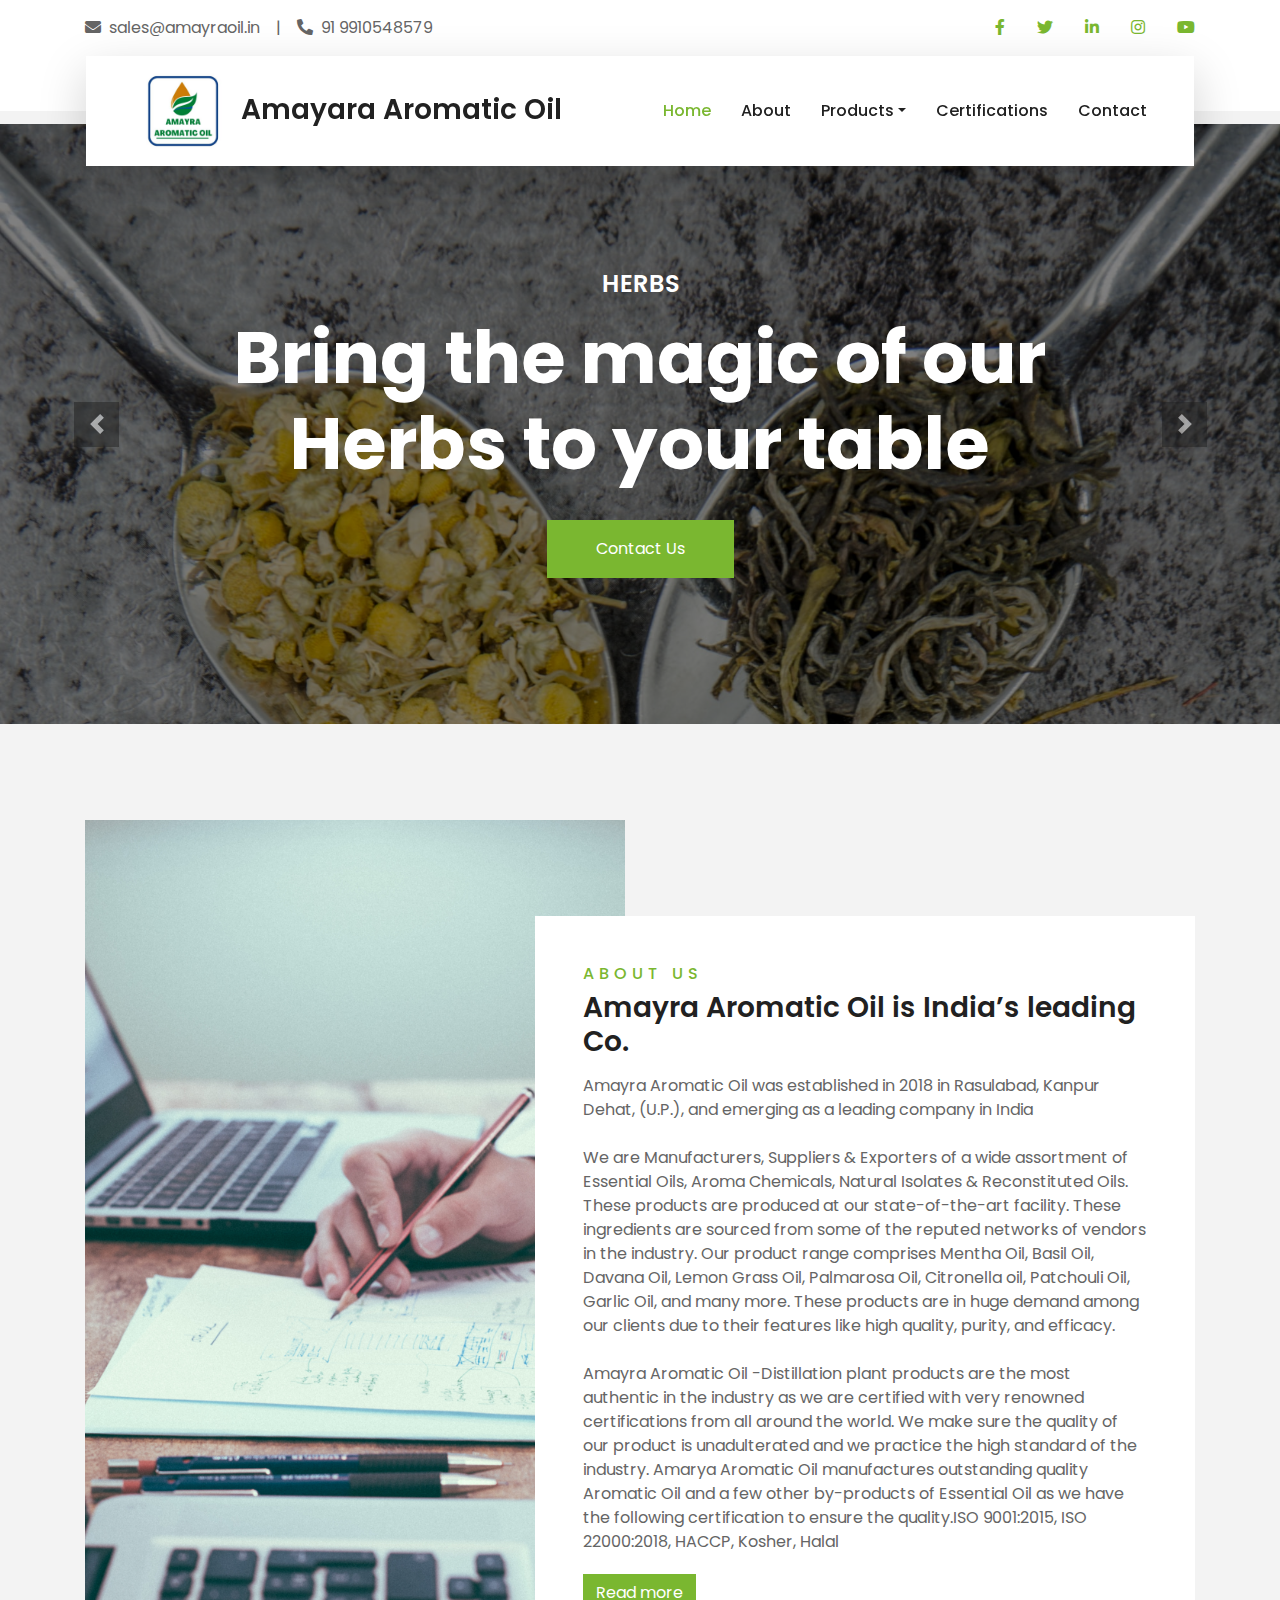
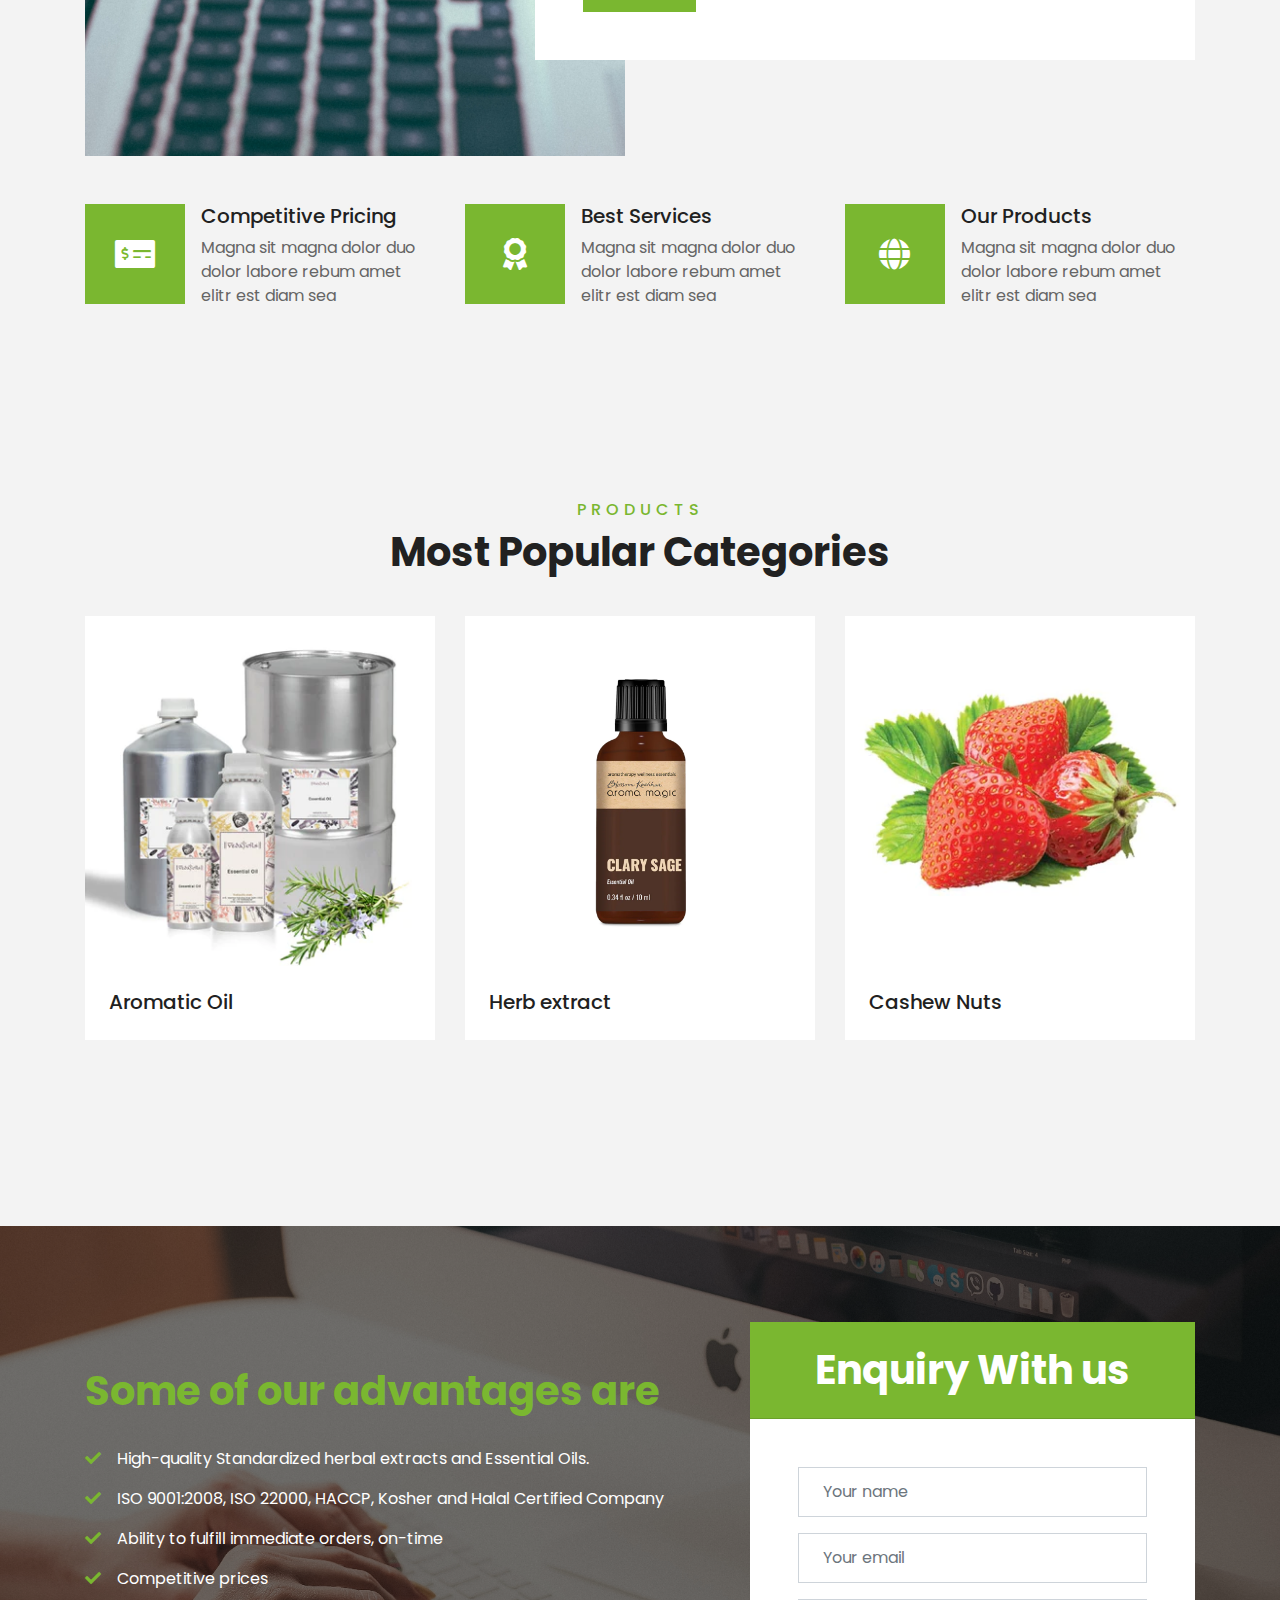
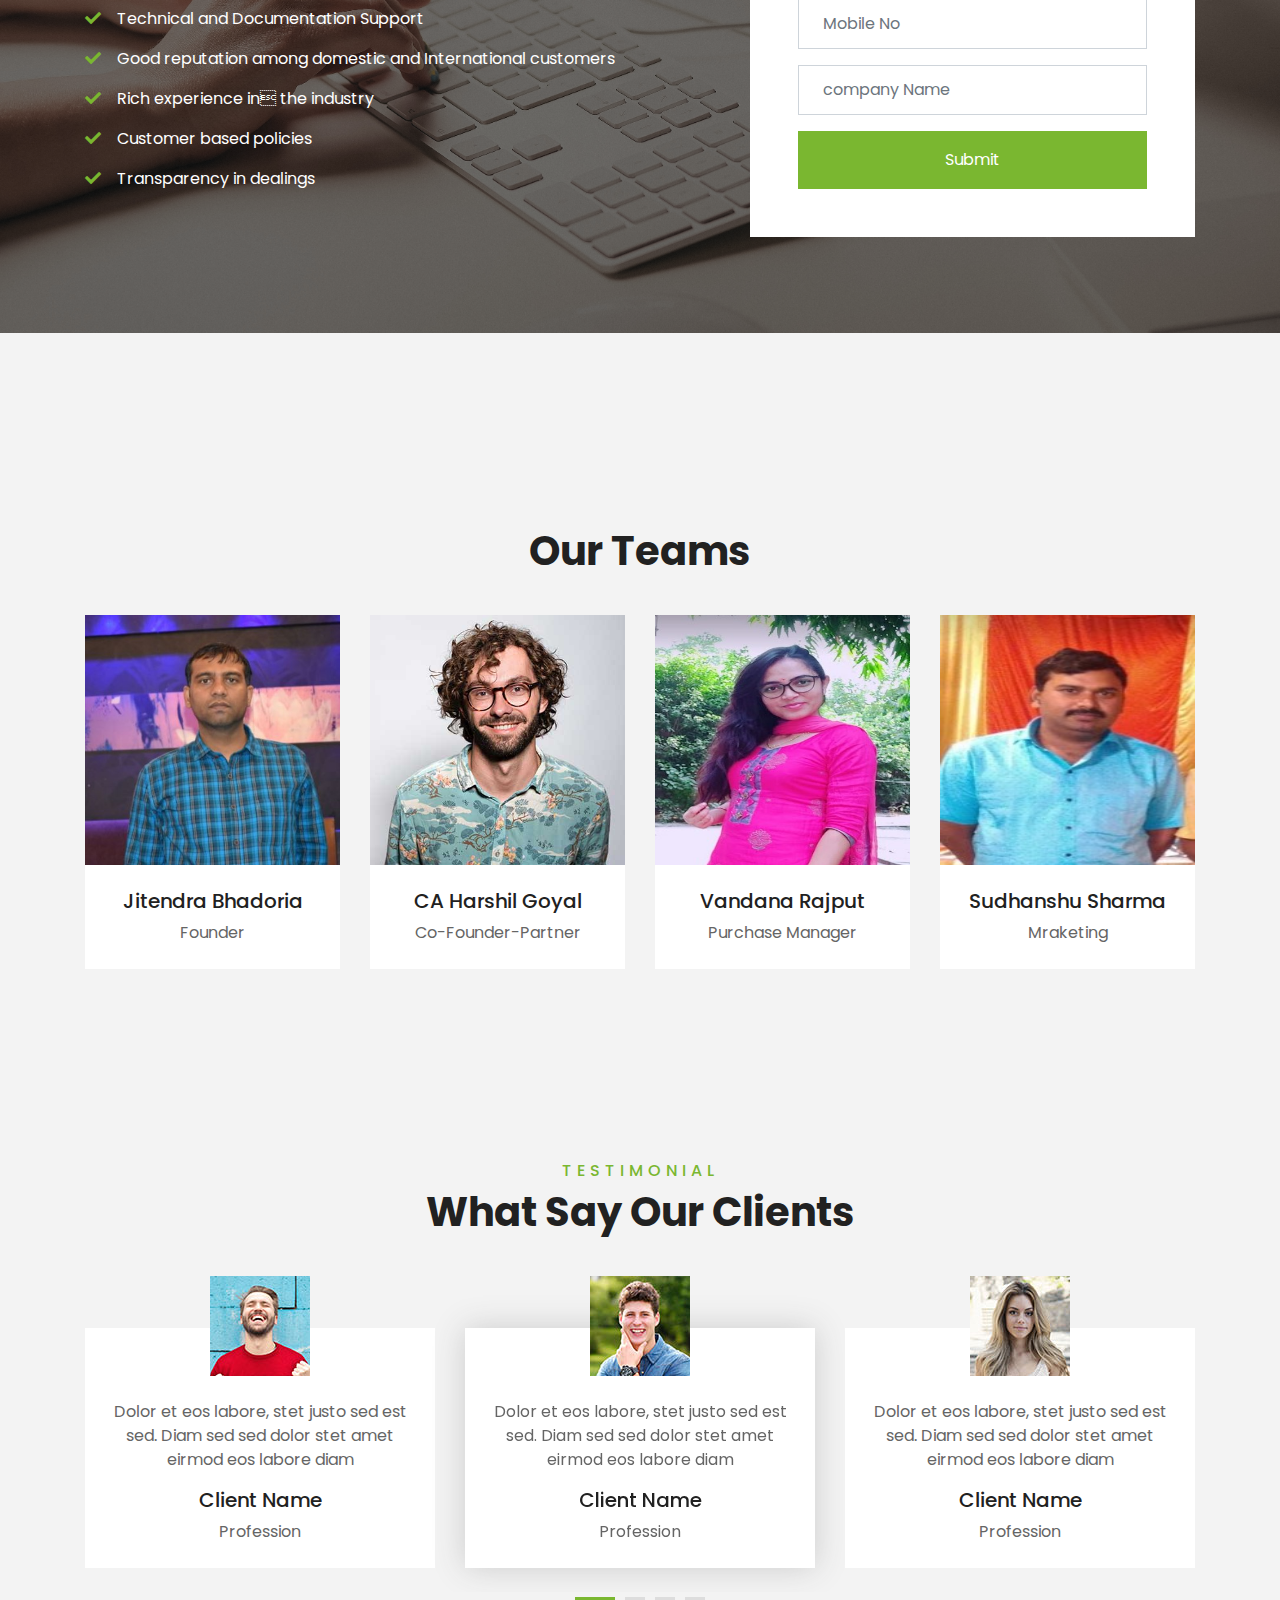
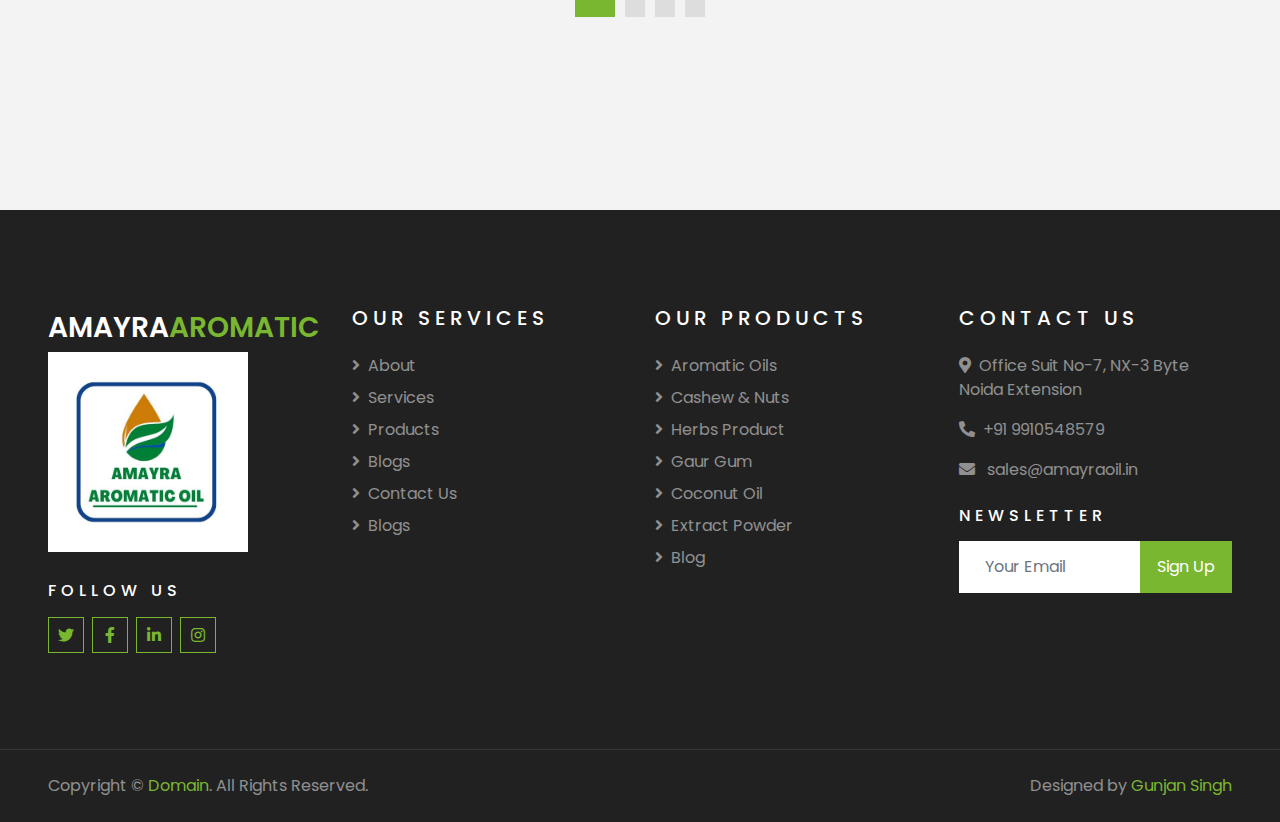
==== index.html @ da30ff49 "changes done" ====
<!DOCTYPE html>
<html lang="en">

<head>
    <meta charset="utf-8">
    <title>Welcome To Amayra Aromatics</title>
    <meta content="width=device-width, initial-scale=1.0" name="viewport">
    <meta content="Free HTML Templates" name="keywords">
    <meta content="Free HTML Templates" name="description">

    <!-- Favicon -->
    <link href="img/favicon.ico" rel="icon">

    <!-- Google Web Fonts -->
    <link rel="preconnect" href="https://fonts.gstatic.com">
    <link href="https://fonts.googleapis.com/css2?family=Poppins:wght@400;500;600;700&display=swap" rel="stylesheet"> 

    <!-- Font Awesome -->
    <link href="https://cdnjs.cloudflare.com/ajax/libs/font-awesome/5.10.0/css/all.min.css" rel="stylesheet">

    <!-- Libraries Stylesheet -->
    <link href="lib/owlcarousel/assets/owl.carousel.min.css" rel="stylesheet">
    <link href="lib/tempusdominus/css/tempusdominus-bootstrap-4.min.css" rel="stylesheet" />

    <!-- Customized Bootstrap Stylesheet -->
    <link href="css/style.css" rel="stylesheet">
</head>

<body>
    <!-- Topbar Start -->
    <div class="container-fluid bg-light pt-3 d-none d-lg-block">
        <div class="container">
            <div class="row">
                <div class="col-lg-6 text-center text-lg-left mb-2 mb-lg-0">
                    <div class="d-inline-flex align-items-center">
                        <p><i class="fa fa-envelope mr-2"></i>sales@amayraoil.in</p>
                        <p class="text-body px-3">|</p>
                        <p><i class="fa fa-phone-alt mr-2"></i>91 9910548579</p>
                    </div>
                </div>
                <div class="col-lg-6 text-center text-lg-right">
                    <div class="d-inline-flex align-items-center">
                        <a class="text-primary px-3" href="">
                            <i class="fab fa-facebook-f"></i>
                        </a>
                        <a class="text-primary px-3" href="">
                            <i class="fab fa-twitter"></i>
                        </a>
                        <a class="text-primary px-3" href="">
                            <i class="fab fa-linkedin-in"></i>
                        </a>
                        <a class="text-primary px-3" href="">
                            <i class="fab fa-instagram"></i>
                        </a>
                        <a class="text-primary pl-3" href="">
                            <i class="fab fa-youtube"></i>
                        </a>
                    </div>
                </div>
            </div>
        </div>
    </div>
    <!-- Topbar End -->


    <!-- Navbar Start -->
    <div class="container-fluid position-relative nav-bar p-0">
        <div class="container-lg position-relative p-0 px-lg-3" style="z-index: 9;">
            <nav class="navbar navbar-expand-lg bg-light navbar-light shadow-lg py-3 py-lg-0 pl-3 pl-lg-5">
                
                <a href="" class="navbar-brand">
                    <h3 class="m-0 text-primary"><span class="text-dark"><img src="img/logo.jpeg" alt="" width="100px" height="100px"> Amayara Aromatic Oil</h3>
                </a>
                <button type="button" class="navbar-toggler" data-toggle="collapse" data-target="#navbarCollapse">
                    <span class="navbar-toggler-icon"></span>
                </button>
                <div class="collapse navbar-collapse justify-content-between px-3" id="navbarCollapse">
                    <div class="navbar-nav ml-auto py-0">
                        <a href="index.html" class="nav-item nav-link active">Home</a>
                        <a href="about.html" class="nav-item nav-link">About</a>
                        
                             <div class="nav-item dropdown">
                            <a href="#" class="nav-link dropdown-toggle" data-toggle="dropdown">Products</a>
                            <div class="dropdown-menu border-0 rounded-0 m-0">
                                <a href="aromatic.html" class="dropdown-item">Aromatic Oils</a>
                                <a href="cashew.html" class="dropdown-item">Cashew </a>
                                <a href="#" class="dropdown-item">Extract Powder</a>
                               
                               
                            </div>
                        </div>
                        <a href="certification.html" class="nav-item nav-link">Certifications</a>
                        <a href="contact.html" class="nav-item nav-link">Contact</a>
                    </div>
                </div>
            </nav>
        </div>
    </div>
    <!-- Navbar End -->


    <!-- Carousel Start -->
    <div class="container-fluid p-0">
        <div id="header-carousel" class="carousel slide" data-ride="carousel">
            <div class="carousel-inner">
                <div class="carousel-item active">
                    <img class="w-100" src="img/img0.jpg" alt="Image">
                    <div class="carousel-caption d-flex flex-column align-items-center justify-content-center">
                        <div class="p-3" style="max-width: 900px;">
                            <h4 class="text-white text-uppercase mb-md-3">Herbs</h4>
                            <h1 class="display-3 text-white mb-md-4">Bring the magic of our Herbs to your table</h1>
                            <a href="" class="btn btn-primary py-md-3 px-md-5 mt-2">Contact Us</a>
                        </div>
                    </div>
                </div>
                <div class="carousel-item">
                    <img class="w-100" src="img/img1.jpg" alt="Image">
                    <div class="carousel-caption d-flex flex-column align-items-center justify-content-center">
                        <div class="p-3" style="max-width: 900px;">
                            <h4 class="text-white text-uppercase mb-md-3">Aromatic Oil</h4>
                            <h1 class="display-3 text-white mb-md-4">We are Provide Pure, Best Aromatic Olis</h1>
                            <a href="" class="btn btn-primary py-md-3 px-md-5 mt-2">Contact Us</a>
                        </div>
                    </div>
                </div>
                <div class="carousel-item">
                    <img class="w-100" src="img/img3.jpg" alt="Image">
                    <div class="carousel-caption d-flex flex-column align-items-center justify-content-center">
                        <div class="p-3" style="max-width: 900px;">
                            <h4 class="text-white text-uppercase mb-md-3">Cashew and Nuts</h4>
                            <h1 class="display-3 text-white mb-md-4">Roasted Salted Cashews</h1>
                            <a href="" class="btn btn-primary py-md-3 px-md-5 mt-2">Contact Us</a>
                        </div>
                    </div>
                </div>

                <div class="carousel-item">
                    <img class="w-100" src="img/img4.jpg" alt="Image">
                    <div class="carousel-caption d-flex flex-column align-items-center justify-content-center">
                        <div class="p-3" style="max-width: 900px;">
                            <h4 class="text-white text-uppercase mb-md-3">Cashew and Nuts</h4>
                            <h1 class="display-3 text-white mb-md-4">Discover Amazing Places With Us</h1>
                            <a href="" class="btn btn-primary py-md-3 px-md-5 mt-2">Book Now</a>
                        </div>
                    </div>
                </div>
            </div>
            <a class="carousel-control-prev" href="#header-carousel" data-slide="prev">
                <div class="btn btn-dark" style="width: 45px; height: 45px;">
                    <span class="carousel-control-prev-icon mb-n2"></span>
                </div>
            </a>
            <a class="carousel-control-next" href="#header-carousel" data-slide="next">
                <div class="btn btn-dark" style="width: 45px; height: 45px;">
                    <span class="carousel-control-next-icon mb-n2"></span>
                </div>
            </a>
        </div>
    </div>
    <!-- Carousel End -->


    
    <!-- About Start -->
    <div class="container-fluid py-5">
        <div class="container pt-5">
            <div class="row">
                <div class="col-lg-6" style="min-height: 500px;">
                    <div class="position-relative h-100">
                        <img class="position-absolute w-100 h-100" src="img/about.jpg" style="object-fit: cover;">
                    </div>
                </div>
                <div class="col-lg-6 pt-5 pb-lg-5">
                    <div class="about-text bg-white p-4 p-lg-5 my-lg-5">
                        <h6 class="text-primary text-uppercase" style="letter-spacing: 5px;">About Us</h6>
                        <h3 class="mb-3">Amayra Aromatic Oil is India’s leading Co.</h3>
                        <p>Amayra Aromatic Oil was established in 2018 in Rasulabad, Kanpur Dehat, (U.P.), and emerging as a leading company in India<br><br>
                            We are Manufacturers, Suppliers & Exporters of a wide assortment of Essential Oils, Aroma Chemicals, Natural Isolates & Reconstituted Oils. These products are produced at our state-of-the-art facility. These ingredients are sourced from some of the reputed networks of vendors in the industry. Our product range comprises Mentha Oil, Basil Oil, Davana Oil,  Lemon Grass Oil, Palmarosa Oil, Citronella oil, Patchouli Oil, Garlic Oil, and many more. These products are in huge demand among our clients due to their features like high quality, purity, and efficacy. <br><br>
                            Amayra Aromatic Oil -Distillation plant products are the most authentic in the industry as we are certified with very renowned certifications from all around the world. We make sure the quality of our product is unadulterated and we practice the high standard of the industry. Amarya Aromatic Oil manufactures outstanding quality Aromatic Oil and a few other by-products of Essential Oil as we have the following certification to ensure the quality.ISO 9001:2015, ISO 22000:2018, HACCP, Kosher, Halal            
                             </p>
                        
                        <a href="" class="btn btn-primary mt-1">Read more</a>
                    </div>
                </div>
            </div>
        </div>
    </div>
    <!-- About End -->


    <!-- Feature Start -->
    <div class="container-fluid pb-5">
        <div class="container pb-5">
            <div class="row">
                <div class="col-md-4">
                    <div class="d-flex mb-4 mb-lg-0">
                        <div class="d-flex flex-shrink-0 align-items-center justify-content-center bg-primary mr-3" style="height: 100px; width: 100px;">
                            <i class="fa fa-2x fa-money-check-alt text-white"></i>
                        </div>
                        <div class="d-flex flex-column">
                            <h5 class="">Competitive Pricing</h5>
                            <p class="m-0">Magna sit magna dolor duo dolor labore rebum amet elitr est diam sea</p>
                        </div>
                    </div>
                </div>
                <div class="col-md-4">
                    <div class="d-flex mb-4 mb-lg-0">
                        <div class="d-flex flex-shrink-0 align-items-center justify-content-center bg-primary mr-3" style="height: 100px; width: 100px;">
                            <i class="fa fa-2x fa-award text-white"></i>
                        </div>
                        <div class="d-flex flex-column">
                            <h5 class="">Best Services</h5>
                            <p class="m-0">Magna sit magna dolor duo dolor labore rebum amet elitr est diam sea</p>
                        </div>
                    </div>
                </div>
                <div class="col-md-4">
                    <div class="d-flex mb-4 mb-lg-0">
                        <div class="d-flex flex-shrink-0 align-items-center justify-content-center bg-primary mr-3" style="height: 100px; width: 100px;">
                            <i class="fa fa-2x fa-globe text-white"></i>
                        </div>
                        <div class="d-flex flex-column">
                            <h5 class="">Our Products</h5>
                            <p class="m-0">Magna sit magna dolor duo dolor labore rebum amet elitr est diam sea</p>
                        </div>
                    </div>
                </div>
            </div>
        </div>
    </div>
    <!-- Feature End -->


    <!-- Packages Start -->
   <div class="container-fluid py-5">
        <div class="container pt-5 pb-3">
            <div class="text-center mb-3 pb-3">
                <h6 class="text-primary text-uppercase" style="letter-spacing: 5px;">Products</h6>
                <h1>Most Popular Categories</h1>
            </div>
            <div class="row">
                <div class="col-lg-4 col-md-6 mb-4">
                    <div class="package-item bg-white mb-2">
                        <img class="img-fluid" src="img/ROSEMARRY.webp" alt="">
                        <div class="p-4">
                       
                            <a class="h5 text-decoration-none" href="">Aromatic Oil</a>
                          
                        </div>
                    </div>
                </div>
                <div class="col-lg-4 col-md-6 mb-4">
                    <div class="package-item bg-white mb-2">
                        <img class="img-fluid" src="img/pro1.webp" alt="">
                        <div class="p-4">
                      
                            <a class="h5 text-decoration-none" href="">Herb extract</a>
                          
                        </div>
                    </div>
                </div>
                <div class="col-lg-4 col-md-6 mb-4">
                    <div class="package-item bg-white mb-2">
                        <img class="img-fluid" src="img/strawberry.webp" alt="">
                        <div class="p-4">
                          
                            <a class="h5 text-decoration-none" href="">Cashew Nuts</a>
                            
                        </div>
                    </div>
                </div>
           
            </div>
        </div>
    </div> 
    <!-- Packages End -->


    <!-- Registration Start -->
    <div class="container-fluid bg-registration py-5" style="margin: 90px 0;">
        <div class="container py-5">
            <div class="row align-items-center">
                <div class="col-lg-7 mb-5 mb-lg-0">
                    <div class="mb-4">
                        <h6 class="text-primary text-uppercase" style="letter-spacing: 5px;"></h6>
                        <h1 class="text-white"><span class="text-primary">Some of our advantages are</h1>
                    </div>
                    
                    <ul class="list-inline text-white m-0">
                        <li class="py-2"><i class="fa fa-check text-primary mr-3"></i>High-quality Standardized herbal extracts and  Essential Oils.</li>
                        <li class="py-2"><i class="fa fa-check text-primary mr-3"></i>ISO 9001:2008, ISO 22000, HACCP, Kosher and Halal Certified Company</li>
                        <li class="py-2"><i class="fa fa-check text-primary mr-3"></i>Ability to fulfill immediate orders, on-time</li>
                        <li class="py-2"><i class="fa fa-check text-primary mr-3"></i>Competitive prices</li>
                        <li class="py-2"><i class="fa fa-check text-primary mr-3"></i>Technical and Documentation Support</li>
                        <li class="py-2"><i class="fa fa-check text-primary mr-3"></i>Good reputation among domestic and International customers</li>
                        <li class="py-2"><i class="fa fa-check text-primary mr-3"></i>Rich experience in the industry</li>
                        <li class="py-2"><i class="fa fa-check text-primary mr-3"></i>Customer based policies</li>
                        <li class="py-2"><i class="fa fa-check text-primary mr-3"></i>Transparency in dealings</li>
                    </ul>
                </div>
                <div class="col-lg-5">
                    <div class="card border-0">
                        <div class="card-header bg-primary text-center p-4">
                            <h1 class="text-white m-0">Enquiry With us</h1>
                        </div>
                        <div class="card-body rounded-bottom bg-white p-5">
                            <form>
                                <div class="form-group">
                                    <input type="text" class="form-control p-4" placeholder="Your name" required="required" />
                                </div>
                                <div class="form-group">
                                    <input type="email" class="form-control p-4" placeholder="Your email" required="required" />
                                </div>
                                <div class="form-group">
                                    <input type="tel" class="form-control p-4" placeholder="Mobile No" required="required" />
                                </div>
                                <div class="form-group">
                                    <input type="text" class="form-control p-4" placeholder="company Name" required="required" />
                                </div>
                                
                                <div>
                                    <button class="btn btn-primary btn-block py-3" type="submit">Submit</button>
                                </div>
                            </form>
                        </div>
                    </div>
                </div>
            </div>
        </div>
    </div>
    <!-- Registration End -->


    <!-- Team Start -->
    <div class="container-fluid py-5">
        <div class="container pt-5 pb-3">
            <div class="text-center mb-3 pb-3">
                <h6 class="text-primary text-uppercase" style="letter-spacing: 5px;"></h6>
                <h1>Our Teams</h1>
            </div>
            <div class="row">
                <div class="col-lg-3 col-md-4 col-sm-6 pb-2">
                    <div class="team-item bg-white mb-4">
                        <div class="team-img position-relative overflow-hidden">
                            <img class="img-emp w-100" src="img/jitu.jpg" alt="">
                            <div class="team-social">
                                <a class="btn btn-outline-primary btn-square" href=""><i class="fab fa-twitter"></i></a>
                                <a class="btn btn-outline-primary btn-square" href=""><i class="fab fa-facebook-f"></i></a>
                                <a class="btn btn-outline-primary btn-square" href=""><i class="fab fa-instagram"></i></a>
                                <a class="btn btn-outline-primary btn-square" href=""><i class="fab fa-linkedin-in"></i></a>
                            </div>
                        </div>
                        <div class="text-center py-4">
                            <h5 class="text-truncate">Jitendra Bhadoria</h5>
                            <p class="m-0">Founder</p>
                        </div>
                    </div>
                </div>
                <div class="col-lg-3 col-md-4 col-sm-6 pb-2">
                    <div class="team-item bg-white mb-4">
                        <div class="team-img position-relative overflow-hidden">
                            <img class="img-emp w-100" src="img/team-2.jpg" alt="">
                            <div class="team-social">
                                <a class="btn btn-outline-primary btn-square" href=""><i class="fab fa-twitter"></i></a>
                                <a class="btn btn-outline-primary btn-square" href=""><i class="fab fa-facebook-f"></i></a>
                                <a class="btn btn-outline-primary btn-square" href=""><i class="fab fa-instagram"></i></a>
                                <a class="btn btn-outline-primary btn-square" href=""><i class="fab fa-linkedin-in"></i></a>
                            </div>
                        </div>
                        <div class="text-center py-4">
                            <h5 class="text-truncate">CA Harshil Goyal</h5>
                            <p class="m-0">Co-Founder-Partner</p>
                        </div>
                    </div>
                </div>
                <div class="col-lg-3 col-md-4 col-sm-6 pb-2">
                    <div class="team-item bg-white mb-4">
                        <div class="team-img position-relative overflow-hidden">
                            <img class="img-emp w-100" src="img/vandana.jpg" alt="">
                            <div class="team-social">
                                <a class="btn btn-outline-primary btn-square" href=""><i class="fab fa-twitter"></i></a>
                                <a class="btn btn-outline-primary btn-square" href=""><i class="fab fa-facebook-f"></i></a>
                                <a class="btn btn-outline-primary btn-square" href=""><i class="fab fa-instagram"></i></a>
                                <a class="btn btn-outline-primary btn-square" href=""><i class="fab fa-linkedin-in"></i></a>
                            </div>
                        </div>
                        <div class="text-center py-4">
                            <h5 class="text-truncate">Vandana Rajput</h5>
                            <p class="m-0">Purchase Manager</p>
                        </div>
                    </div>
                </div>
                <div class="col-lg-3 col-md-4 col-sm-6 pb-2">
                    <div class="team-item bg-white mb-4">
                        <div class="team-img position-relative overflow-hidden">
                            <img class="img-emp w-100" src="img/shudhshu.jpg" alt="">
                            <div class="team-social">
                                <a class="btn btn-outline-primary btn-square" href=""><i class="fab fa-twitter"></i></a>
                                <a class="btn btn-outline-primary btn-square" href=""><i class="fab fa-facebook-f"></i></a>
                                <a class="btn btn-outline-primary btn-square" href=""><i class="fab fa-instagram"></i></a>
                                <a class="btn btn-outline-primary btn-square" href=""><i class="fab fa-linkedin-in"></i></a>
                            </div>
                        </div>
                        <div class="text-center py-4">
                            <h5 class="text-truncate">Sudhanshu Sharma</h5>
                            <p class="m-0">Mraketing</p>
                        </div>
                    </div>
                </div>
            </div>
        </div>
    </div>
    <!-- Team End -->


    <!-- Testimonial Start -->
    <div class="container-fluid py-5">
        <div class="container py-5">
            <div class="text-center mb-3 pb-3">
                <h6 class="text-primary text-uppercase" style="letter-spacing: 5px;">Testimonial</h6>
                <h1>What Say Our Clients</h1>
            </div>
            <div class="owl-carousel testimonial-carousel">
                <div class="text-center pb-4">
                    <img class="img-fluid mx-auto" src="img/testimonial-1.jpg" style="width: 100px; height: 100px;" >
                    <div class="testimonial-text bg-white p-4 mt-n5">
                        <p class="mt-5">Dolor et eos labore, stet justo sed est sed. Diam sed sed dolor stet amet eirmod eos labore diam
                        </p>
                        <h5 class="text-truncate">Client Name</h5>
                        <span>Profession</span>
                    </div>
                </div>
                <div class="text-center">
                    <img class="img-fluid mx-auto" src="img/testimonial-2.jpg" style="width: 100px; height: 100px;" >
                    <div class="testimonial-text bg-white p-4 mt-n5">
                        <p class="mt-5">Dolor et eos labore, stet justo sed est sed. Diam sed sed dolor stet amet eirmod eos labore diam
                        </p>
                        <h5 class="text-truncate">Client Name</h5>
                        <span>Profession</span>
                    </div>
                </div>
                <div class="text-center">
                    <img class="img-fluid mx-auto" src="img/testimonial-3.jpg" style="width: 100px; height: 100px;" >
                    <div class="testimonial-text bg-white p-4 mt-n5">
                        <p class="mt-5">Dolor et eos labore, stet justo sed est sed. Diam sed sed dolor stet amet eirmod eos labore diam
                        </p>
                        <h5 class="text-truncate">Client Name</h5>
                        <span>Profession</span>
                    </div>
                </div>
                <div class="text-center">
                    <img class="img-fluid mx-auto" src="img/testimonial-4.jpg" style="width: 100px; height: 100px;" >
                    <div class="testimonial-text bg-white p-4 mt-n5">
                        <p class="mt-5">Dolor et eos labore, stet justo sed est sed. Diam sed sed dolor stet amet eirmod eos labore diam
                        </p>
                        <h5 class="text-truncate">Client Name</h5>
                        <span>Profession</span>
                    </div>
                </div>
            </div>
        </div>
    </div>
    <!-- Testimonial End -->


    <!-- Blog Start -->
    <!-- <div class="container-fluid py-5">
        <div class="container pt-5 pb-3">
            <div class="text-center mb-3 pb-3">
                <h6 class="text-primary text-uppercase" style="letter-spacing: 5px;">Our Blog</h6>
                <h1>Latest From Our Blog</h1>
            </div>
            <div class="row pb-3">
                <div class="col-lg-4 col-md-6 mb-4 pb-2">
                    <div class="blog-item">
                        <div class="position-relative">
                            <img class="img-fluid w-100" src="img/blog-1.jpg" alt="">
                            <div class="blog-date">
                                <h6 class="font-weight-bold mb-n1">01</h6>
                                <small class="text-white text-uppercase">Jan</small>
                            </div>
                        </div>
                        <div class="bg-white p-4">
                            <div class="d-flex mb-2">
                                <a class="text-primary text-uppercase text-decoration-none" href="">Admin</a>
                                <span class="text-primary px-2">|</span>
                                <a class="text-primary text-uppercase text-decoration-none" href="">Tours & Travel</a>
                            </div>
                            <a class="h5 m-0 text-decoration-none" href="">Dolor justo sea kasd lorem clita justo diam amet</a>
                        </div>
                    </div>
                </div>
                <div class="col-lg-4 col-md-6 mb-4 pb-2">
                    <div class="blog-item">
                        <div class="position-relative">
                            <img class="img-fluid w-100" src="img/blog-2.jpg" alt="">
                            <div class="blog-date">
                                <h6 class="font-weight-bold mb-n1">01</h6>
                                <small class="text-white text-uppercase">Jan</small>
                            </div>
                        </div>
                        <div class="bg-white p-4">
                            <div class="d-flex mb-2">
                                <a class="text-primary text-uppercase text-decoration-none" href="">Admin</a>
                                <span class="text-primary px-2">|</span>
                                <a class="text-primary text-uppercase text-decoration-none" href="">Tours & Travel</a>
                            </div>
                            <a class="h5 m-0 text-decoration-none" href="">Dolor justo sea kasd lorem clita justo diam amet</a>
                        </div>
                    </div>
                </div>
                <div class="col-lg-4 col-md-6 mb-4 pb-2">
                    <div class="blog-item">
                        <div class="position-relative">
                            <img class="img-fluid w-100" src="img/blog-3.jpg" alt="">
                            <div class="blog-date">
                                <h6 class="font-weight-bold mb-n1">01</h6>
                                <small class="text-white text-uppercase">Jan</small>
                            </div>
                        </div>
                        <div class="bg-white p-4">
                            <div class="d-flex mb-2">
                                <a class="text-primary text-uppercase text-decoration-none" href="">Admin</a>
                                <span class="text-primary px-2">|</span>
                                <a class="text-primary text-uppercase text-decoration-none" href="">Tours & Travel</a>
                            </div>
                            <a class="h5 m-0 text-decoration-none" href="">Dolor justo sea kasd lorem clita justo diam amet</a>
                        </div>
                    </div>
                </div>
            </div>
        </div>
    </div> -->
    <!-- Blog End -->


    <!-- Footer Start -->
    <div class="container-fluid bg-dark text-white-50 py-5 px-sm-3 px-lg-5" style="margin-top: 90px;">
        <div class="row pt-5">
            <div class="col-lg-3 col-md-6 mb-5">
                <a href="" class="navbar-brand">
                    <h3 class="text-primary"><span class="text-white">AMAYRA</span>AROMATIC</h3>
                    <span class="text-dark"><img src="img/logo.jpeg" alt="" width="200px" height="200px">
                </a>
                
                <h6 class="text-white text-uppercase mt-4 mb-3" style="letter-spacing: 5px;">Follow Us</h6>
                <div class="d-flex justify-content-start">
                    <a class="btn btn-outline-primary btn-square mr-2" href="#"><i class="fab fa-twitter"></i></a>
                    <a class="btn btn-outline-primary btn-square mr-2" href="#"><i class="fab fa-facebook-f"></i></a>
                    <a class="btn btn-outline-primary btn-square mr-2" href="#"><i class="fab fa-linkedin-in"></i></a>
                    <a class="btn btn-outline-primary btn-square" href="#"><i class="fab fa-instagram"></i></a>
                </div>
            </div>
            <div class="col-lg-3 col-md-6 mb-5">
                <h5 class="text-white text-uppercase mb-4" style="letter-spacing: 5px;">Our Services</h5>
                <div class="d-flex flex-column justify-content-start">
                    <a class="text-white-50 mb-2" href="#"><i class="fa fa-angle-right mr-2"></i>About</a>
                    <a class="text-white-50 mb-2" href="#"><i class="fa fa-angle-right mr-2"></i>Services</a>
                    <a class="text-white-50 mb-2" href="#"><i class="fa fa-angle-right mr-2"></i>Products</a>
                    <a class="text-white-50 mb-2" href="#"><i class="fa fa-angle-right mr-2"></i>Blogs</a>
                    <a class="text-white-50 mb-2" href="#"><i class="fa fa-angle-right mr-2"></i>Contact Us</a>
                    <a class="text-white-50" href="#"><i class="fa fa-angle-right mr-2"></i>Blogs</a>
                </div>
            </div>
            <div class="col-lg-3 col-md-6 mb-5">
                <h5 class="text-white text-uppercase mb-4" style="letter-spacing: 5px;">Our Products</h5>
                <div class="d-flex flex-column justify-content-start">
                    <a class="text-white-50 mb-2" href="#"><i class="fa fa-angle-right mr-2"></i>Aromatic Oils</a>
                    <a class="text-white-50 mb-2" href="#"><i class="fa fa-angle-right mr-2"></i>Cashew & Nuts</a>
                    <a class="text-white-50 mb-2" href="#"><i class="fa fa-angle-right mr-2"></i>Herbs Product</a>
                    <a class="text-white-50 mb-2" href="#"><i class="fa fa-angle-right mr-2"></i>Gaur Gum</a>
                    <a class="text-white-50 mb-2" href="#"><i class="fa fa-angle-right mr-2"></i>Coconut Oil</a>
                    <a class="text-white-50 mb-2" href="#"><i class="fa fa-angle-right mr-2"></i>Extract Powder</a>
                    <a class="text-white-50" href="#"><i class="fa fa-angle-right mr-2"></i>Blog</a>
                </div>
            </div>
            <div class="col-lg-3 col-md-6 mb-5">
                <h5 class="text-white text-uppercase mb-4" style="letter-spacing: 5px;">Contact Us</h5>
                <p><i class="fa fa-map-marker-alt mr-2"></i>Office Suit No-7, NX-3 Byte Noida Extension</p>
                <p><i class="fa fa-phone-alt mr-2"></i>+91 9910548579</p>
                <p><i class="fa fa-envelope mr-2"></i> sales@amayraoil.in</p>
                <h6 class="text-white text-uppercase mt-4 mb-3" style="letter-spacing: 5px;">Newsletter</h6>
                <div class="w-100">
                    <div class="input-group">
                        <input type="text" class="form-control border-light" style="padding: 25px;" placeholder="Your Email">
                        <div class="input-group-append">
                            <button class="btn btn-primary px-3">Sign Up</button>
                        </div>
                    </div>
                </div>
            </div>
        </div>
    </div>
    <div class="container-fluid bg-dark text-white border-top py-4 px-sm-3 px-md-5" style="border-color: rgba(256, 256, 256, .1) !important;">
        <div class="row">
            <div class="col-lg-6 text-center text-md-left mb-3 mb-md-0">
                <p class="m-0 text-white-50">Copyright &copy; <a href="#">Domain</a>. All Rights Reserved.</a>
                </p>
            </div>
            <div class="col-lg-6 text-center text-md-right">
                <p class="m-0 text-white-50">Designed by <a href="#">Gunjan Singh</a>
                </p>
            </div>
        </div>
    </div>
    <!-- Footer End -->


    <!-- Back to Top -->
    <a href="#" class="btn btn-lg btn-primary btn-lg-square back-to-top"><i class="fa fa-angle-double-up"></i></a>


    <!-- JavaScript Libraries -->
    <script src="https://code.jquery.com/jquery-3.4.1.min.js"></script>
    <script src="https://stackpath.bootstrapcdn.com/bootstrap/4.4.1/js/bootstrap.bundle.min.js"></script>
    <script src="lib/easing/easing.min.js"></script>
    <script src="lib/owlcarousel/owl.carousel.min.js"></script>
    <script src="lib/tempusdominus/js/moment.min.js"></script>
    <script src="lib/tempusdominus/js/moment-timezone.min.js"></script>
    <script src="lib/tempusdominus/js/tempusdominus-bootstrap-4.min.js"></script>

    <!-- Contact Javascript File -->
    <script src="mail/jqBootstrapValidation.min.js"></script>
    <script src="mail/contact.js"></script>

    <!-- Template Javascript -->
    <script src="js/main.js"></script>
</body>

</html>
---- css/style.css ----
/******* Bootstrap Theming ********/
/*!
 * Bootstrap v4.5.3 (https://getbootstrap.com/)
 * Copyright 2011-2020 The Bootstrap Authors
 * Copyright 2011-2020 Twitter, Inc.
 * Licensed under MIT (https://github.com/twbs/bootstrap/blob/main/LICENSE)
 */
:root {
  --blue: #007bff;
  --indigo: #6610f2;
  --purple: #6f42c1;
  --pink: #e83e8c;
  --red: #dc3545;
  --orange: #fd7e14;
  --yellow: #ffc107;
  --green: #28a745;
  --teal: #20c997;
  --cyan: #17a2b8;
  --white: #fff;
  --gray: #6c757d;
  --gray-dark: #343a40;
  --primary: #7AB730;
  --secondary: #f4faec;
  --success: #28a745;
  --info: #17a2b8;
  --warning: #ffc107;
  --danger: #dc3545;
  --light: #FFFFFF;
  --dark: #212121;
  --breakpoint-xs: 0;
  --breakpoint-sm: 576px;
  --breakpoint-md: 768px;
  --breakpoint-lg: 992px;
  --breakpoint-xl: 1200px;
  --font-family-sans-serif: "Poppins", sans-serif;
  --font-family-monospace: SFMono-Regular, Menlo, Monaco, Consolas, "Liberation Mono", "Courier New", monospace;
}

*,
*::before,
*::after {
  box-sizing: border-box;
}

html {
  font-family: sans-serif;
  line-height: 1.15;
  -webkit-text-size-adjust: 100%;
  -webkit-tap-highlight-color: rgba(0, 0, 0, 0);
}

article, aside, figcaption, figure, footer, header, hgroup, main, nav, section {
  display: block;
}

body {
  margin: 0;
  font-family: "Poppins", sans-serif;
  font-size: 1rem;
  font-weight: 400;
  line-height: 1.5;
  color: #656565;
  text-align: left;
  background-color: #F3F3F3;
}

[tabindex="-1"]:focus:not(:focus-visible) {
  outline: 0 !important;
}

hr {
  box-sizing: content-box;
  height: 0;
  overflow: visible;
}

h1, h2, h3, h4, h5, h6 {
  margin-top: 0;
  margin-bottom: 0.5rem;
}

p {
  margin-top: 0;
  margin-bottom: 1rem;
}

abbr[title],
abbr[data-original-title] {
  text-decoration: underline;
  text-decoration: underline dotted;
  cursor: help;
  border-bottom: 0;
  text-decoration-skip-ink: none;
}

address {
  margin-bottom: 1rem;
  font-style: normal;
  line-height: inherit;
}

ol,
ul,
dl {
  margin-top: 0;
  margin-bottom: 1rem;
}

ol ol,
ul ul,
ol ul,
ul ol {
  margin-bottom: 0;
}

dt {
  font-weight: 700;
}

dd {
  margin-bottom: .5rem;
  margin-left: 0;
}

blockquote {
  margin: 0 0 1rem;
}

b,
strong {
  font-weight: bolder;
}

small {
  font-size: 80%;
}

sub,
sup {
  position: relative;
  font-size: 75%;
  line-height: 0;
  vertical-align: baseline;
}

sub {
  bottom: -.25em;
}

sup {
  top: -.5em;
}

a {
  color: #7AB730;
  text-decoration: none;
  background-color: transparent;
}

a:hover {
  color: #527a20;
  text-decoration: underline;
}

a:not([href]):not([class]) {
  color: inherit;
  text-decoration: none;
}

a:not([href]):not([class]):hover {
  color: inherit;
  text-decoration: none;
}

pre,
code,
kbd,
samp {
  font-family: SFMono-Regular, Menlo, Monaco, Consolas, "Liberation Mono", "Courier New", monospace;
  font-size: 1em;
}

pre {
  margin-top: 0;
  margin-bottom: 1rem;
  overflow: auto;
  -ms-overflow-style: scrollbar;
}

figure {
  margin: 0 0 1rem;
}

img {
  vertical-align: middle;
  border-style: none;
}

svg {
  overflow: hidden;
  vertical-align: middle;
}

table {
  border-collapse: collapse;
}

caption {
  padding-top: 0.75rem;
  padding-bottom: 0.75rem;
  color: #6c757d;
  text-align: left;
  caption-side: bottom;
}

th {
  text-align: inherit;
  text-align: -webkit-match-parent;
}

label {
  display: inline-block;
  margin-bottom: 0.5rem;
}

button {
  border-radius: 0;
}

button:focus {
  outline: 1px dotted;
  outline: 5px auto -webkit-focus-ring-color;
}

input,
button,
select,
optgroup,
textarea {
  margin: 0;
  font-family: inherit;
  font-size: inherit;
  line-height: inherit;
}

button,
input {
  overflow: visible;
}

button,
select {
  text-transform: none;
}

[role="button"] {
  cursor: pointer;
}

select {
  word-wrap: normal;
}

button,
[type="button"],
[type="reset"],
[type="submit"] {
  -webkit-appearance: button;
}

button:not(:disabled),
[type="button"]:not(:disabled),
[type="reset"]:not(:disabled),
[type="submit"]:not(:disabled) {
  cursor: pointer;
}

button::-moz-focus-inner,
[type="button"]::-moz-focus-inner,
[type="reset"]::-moz-focus-inner,
[type="submit"]::-moz-focus-inner {
  padding: 0;
  border-style: none;
}

input[type="radio"],
input[type="checkbox"] {
  box-sizing: border-box;
  padding: 0;
}

textarea {
  overflow: auto;
  resize: vertical;
}

fieldset {
  min-width: 0;
  padding: 0;
  margin: 0;
  border: 0;
}

legend {
  display: block;
  width: 100%;
  max-width: 100%;
  padding: 0;
  margin-bottom: .5rem;
  font-size: 1.5rem;
  line-height: inherit;
  color: inherit;
  white-space: normal;
}

@media (max-width: 1200px) {
  legend {
    font-size: calc(1.275rem + 0.3vw) ;
  }
}

progress {
  vertical-align: baseline;
}

[type="number"]::-webkit-inner-spin-button,
[type="number"]::-webkit-outer-spin-button {
  height: auto;
}

[type="search"] {
  outline-offset: -2px;
  -webkit-appearance: none;
}

[type="search"]::-webkit-search-decoration {
  -webkit-appearance: none;
}

::-webkit-file-upload-button {
  font: inherit;
  -webkit-appearance: button;
}

output {
  display: inline-block;
}

summary {
  display: list-item;
  cursor: pointer;
}

template {
  display: none;
}

[hidden] {
  display: none !important;
}

h1, h2, h3, h4, h5, h6,
.h1, .h2, .h3, .h4, .h5, .h6 {
  margin-bottom: 0.5rem;
  font-weight: 500;
  line-height: 1.2;
  color: #212121;
}

h1, .h1 {
  font-size: 2.5rem;
}

@media (max-width: 1200px) {
  h1, .h1 {
    font-size: calc(1.375rem + 1.5vw) ;
  }
}

h2, .h2 {
  font-size: 2rem;
}

@media (max-width: 1200px) {
  h2, .h2 {
    font-size: calc(1.325rem + 0.9vw) ;
  }
}

h3, .h3 {
  font-size: 1.75rem;
}

@media (max-width: 1200px) {
  h3, .h3 {
    font-size: calc(1.3rem + 0.6vw) ;
  }
}

h4, .h4 {
  font-size: 1.5rem;
}

@media (max-width: 1200px) {
  h4, .h4 {
    font-size: calc(1.275rem + 0.3vw) ;
  }
}

h5, .h5 {
  font-size: 1.25rem;
}

h6, .h6 {
  font-size: 1rem;
}

.lead {
  font-size: 1.25rem;
  font-weight: 300;
}

.display-1 {
  font-size: 6rem;
  font-weight: 300;
  line-height: 1.2;
}

@media (max-width: 1200px) {
  .display-1 {
    font-size: calc(1.725rem + 5.7vw) ;
  }
}

.display-2 {
  font-size: 5.5rem;
  font-weight: 300;
  line-height: 1.2;
}

@media (max-width: 1200px) {
  .display-2 {
    font-size: calc(1.675rem + 5.1vw) ;
  }
}

.display-3 {
  font-size: 4.5rem;
  font-weight: 300;
  line-height: 1.2;
}

@media (max-width: 1200px) {
  .display-3 {
    font-size: calc(1.575rem + 3.9vw) ;
  }
}

.display-4 {
  font-size: 3.5rem;
  font-weight: 300;
  line-height: 1.2;
}

@media (max-width: 1200px) {
  .display-4 {
    font-size: calc(1.475rem + 2.7vw) ;
  }
}

hr {
  margin-top: 1rem;
  margin-bottom: 1rem;
  border: 0;
  border-top: 1px solid rgba(0, 0, 0, 0.1);
}

small,
.small {
  font-size: 80%;
  font-weight: 400;
}

mark,
.mark {
  padding: 0.2em;
  background-color: #fcf8e3;
}

.list-unstyled {
  padding-left: 0;
  list-style: none;
}

.list-inline {
  padding-left: 0;
  list-style: none;
}

.list-inline-item {
  display: inline-block;
}

.list-inline-item:not(:last-child) {
  margin-right: 0.5rem;
}

.initialism {
  font-size: 90%;
  text-transform: uppercase;
}

.blockquote {
  margin-bottom: 1rem;
  font-size: 1.25rem;
}

.blockquote-footer {
  display: block;
  font-size: 80%;
  color: #6c757d;
}

.blockquote-footer::before {
  content: "\2014\00A0";
}

.img-fluid {
  max-width: 100%;
  height: auto;
}

.img-emp{
  max-width: 100%;
  height: 250px;
}

.img-thumbnail {
  padding: 0.25rem;
  background-color: #F3F3F3;
  border: 1px solid #dee2e6;
  max-width: 100%;
  height: auto;
}

.figure {
  display: inline-block;
}

.figure-img {
  margin-bottom: 0.5rem;
  line-height: 1;
}

.figure-caption {
  font-size: 90%;
  color: #6c757d;
}

code {
  font-size: 87.5%;
  color: #e83e8c;
  word-wrap: break-word;
}

a > code {
  color: inherit;
}

kbd {
  padding: 0.2rem 0.4rem;
  font-size: 87.5%;
  color: #fff;
  background-color: #212529;
}

kbd kbd {
  padding: 0;
  font-size: 100%;
  font-weight: 700;
}

pre {
  display: block;
  font-size: 87.5%;
  color: #212529;
}

pre code {
  font-size: inherit;
  color: inherit;
  word-break: normal;
}

.pre-scrollable {
  max-height: 340px;
  overflow-y: scroll;
}

.container,
.container-fluid,
.container-sm,
.container-md,
.container-lg,
.container-xl {
  width: 100%;
  padding-right: 15px;
  padding-left: 15px;
  margin-right: auto;
  margin-left: auto;
}

@media (min-width: 576px) {
  .container, .container-sm {
    max-width: 540px;
  }
}

@media (min-width: 768px) {
  .container, .container-sm, .container-md {
    max-width: 720px;
  }
}

@media (min-width: 992px) {
  .container, .container-sm, .container-md, .container-lg {
    max-width: 960px;
  }
}

@media (min-width: 1200px) {
  .container, .container-sm, .container-md, .container-lg, .container-xl {
    max-width: 1140px;
  }
}

.row {
  display: flex;
  flex-wrap: wrap;
  margin-right: -15px;
  margin-left: -15px;
}

.no-gutters {
  margin-right: 0;
  margin-left: 0;
}

.no-gutters > .col,
.no-gutters > [class*="col-"] {
  padding-right: 0;
  padding-left: 0;
}

.col-1, .col-2, .col-3, .col-4, .col-5, .col-6, .col-7, .col-8, .col-9, .col-10, .col-11, .col-12, .col,
.col-auto, .col-sm-1, .col-sm-2, .col-sm-3, .col-sm-4, .col-sm-5, .col-sm-6, .col-sm-7, .col-sm-8, .col-sm-9, .col-sm-10, .col-sm-11, .col-sm-12, .col-sm,
.col-sm-auto, .col-md-1, .col-md-2, .col-md-3, .col-md-4, .col-md-5, .col-md-6, .col-md-7, .col-md-8, .col-md-9, .col-md-10, .col-md-11, .col-md-12, .col-md,
.col-md-auto, .col-lg-1, .col-lg-2, .col-lg-3, .col-lg-4, .col-lg-5, .col-lg-6, .col-lg-7, .col-lg-8, .col-lg-9, .col-lg-10, .col-lg-11, .col-lg-12, .col-lg,
.col-lg-auto, .col-xl-1, .col-xl-2, .col-xl-3, .col-xl-4, .col-xl-5, .col-xl-6, .col-xl-7, .col-xl-8, .col-xl-9, .col-xl-10, .col-xl-11, .col-xl-12, .col-xl,
.col-xl-auto {
  position: relative;
  width: 100%;
  padding-right: 15px;
  padding-left: 15px;
}

.col {
  flex-basis: 0;
  flex-grow: 1;
  max-width: 100%;
}

.row-cols-1 > * {
  flex: 0 0 100%;
  max-width: 100%;
}

.row-cols-2 > * {
  flex: 0 0 50%;
  max-width: 50%;
}

.row-cols-3 > * {
  flex: 0 0 33.33333%;
  max-width: 33.33333%;
}

.row-cols-4 > * {
  flex: 0 0 25%;
  max-width: 25%;
}

.row-cols-5 > * {
  flex: 0 0 20%;
  max-width: 20%;
}

.row-cols-6 > * {
  flex: 0 0 16.66667%;
  max-width: 16.66667%;
}

.col-auto {
  flex: 0 0 auto;
  width: auto;
  max-width: 100%;
}

.col-1 {
  flex: 0 0 8.33333%;
  max-width: 8.33333%;
}

.col-2 {
  flex: 0 0 16.66667%;
  max-width: 16.66667%;
}

.col-3 {
  flex: 0 0 25%;
  max-width: 25%;
}

.col-4 {
  flex: 0 0 33.33333%;
  max-width: 33.33333%;
}

.col-5 {
  flex: 0 0 41.66667%;
  max-width: 41.66667%;
}

.col-6 {
  flex: 0 0 50%;
  max-width: 50%;
}

.col-7 {
  flex: 0 0 58.33333%;
  max-width: 58.33333%;
}

.col-8 {
  flex: 0 0 66.66667%;
  max-width: 66.66667%;
}

.col-9 {
  flex: 0 0 75%;
  max-width: 75%;
}

.col-10 {
  flex: 0 0 83.33333%;
  max-width: 83.33333%;
}

.col-11 {
  flex: 0 0 91.66667%;
  max-width: 91.66667%;
}

.col-12 {
  flex: 0 0 100%;
  max-width: 100%;
}

.order-first {
  order: -1;
}

.order-last {
  order: 13;
}

.order-0 {
  order: 0;
}

.order-1 {
  order: 1;
}

.order-2 {
  order: 2;
}

.order-3 {
  order: 3;
}

.order-4 {
  order: 4;
}

.order-5 {
  order: 5;
}

.order-6 {
  order: 6;
}

.order-7 {
  order: 7;
}

.order-8 {
  order: 8;
}

.order-9 {
  order: 9;
}

.order-10 {
  order: 10;
}

.order-11 {
  order: 11;
}

.order-12 {
  order: 12;
}

.offset-1 {
  margin-left: 8.33333%;
}

.offset-2 {
  margin-left: 16.66667%;
}

.offset-3 {
  margin-left: 25%;
}

.offset-4 {
  margin-left: 33.33333%;
}

.offset-5 {
  margin-left: 41.66667%;
}

.offset-6 {
  margin-left: 50%;
}

.offset-7 {
  margin-left: 58.33333%;
}

.offset-8 {
  margin-left: 66.66667%;
}

.offset-9 {
  margin-left: 75%;
}

.offset-10 {
  margin-left: 83.33333%;
}

.offset-11 {
  margin-left: 91.66667%;
}

@media (min-width: 576px) {
  .col-sm {
    flex-basis: 0;
    flex-grow: 1;
    max-width: 100%;
  }
  .row-cols-sm-1 > * {
    flex: 0 0 100%;
    max-width: 100%;
  }
  .row-cols-sm-2 > * {
    flex: 0 0 50%;
    max-width: 50%;
  }
  .row-cols-sm-3 > * {
    flex: 0 0 33.33333%;
    max-width: 33.33333%;
  }
  .row-cols-sm-4 > * {
    flex: 0 0 25%;
    max-width: 25%;
  }
  .row-cols-sm-5 > * {
    flex: 0 0 20%;
    max-width: 20%;
  }
  .row-cols-sm-6 > * {
    flex: 0 0 16.66667%;
    max-width: 16.66667%;
  }
  .col-sm-auto {
    flex: 0 0 auto;
    width: auto;
    max-width: 100%;
  }
  .col-sm-1 {
    flex: 0 0 8.33333%;
    max-width: 8.33333%;
  }
  .col-sm-2 {
    flex: 0 0 16.66667%;
    max-width: 16.66667%;
  }
  .col-sm-3 {
    flex: 0 0 25%;
    max-width: 25%;
  }
  .col-sm-4 {
    flex: 0 0 33.33333%;
    max-width: 33.33333%;
  }
  .col-sm-5 {
    flex: 0 0 41.66667%;
    max-width: 41.66667%;
  }
  .col-sm-6 {
    flex: 0 0 50%;
    max-width: 50%;
  }
  .col-sm-7 {
    flex: 0 0 58.33333%;
    max-width: 58.33333%;
  }
  .col-sm-8 {
    flex: 0 0 66.66667%;
    max-width: 66.66667%;
  }
  .col-sm-9 {
    flex: 0 0 75%;
    max-width: 75%;
  }
  .col-sm-10 {
    flex: 0 0 83.33333%;
    max-width: 83.33333%;
  }
  .col-sm-11 {
    flex: 0 0 91.66667%;
    max-width: 91.66667%;
  }
  .col-sm-12 {
    flex: 0 0 100%;
    max-width: 100%;
  }
  .order-sm-first {
    order: -1;
  }
  .order-sm-last {
    order: 13;
  }
  .order-sm-0 {
    order: 0;
  }
  .order-sm-1 {
    order: 1;
  }
  .order-sm-2 {
    order: 2;
  }
  .order-sm-3 {
    order: 3;
  }
  .order-sm-4 {
    order: 4;
  }
  .order-sm-5 {
    order: 5;
  }
  .order-sm-6 {
    order: 6;
  }
  .order-sm-7 {
    order: 7;
  }
  .order-sm-8 {
    order: 8;
  }
  .order-sm-9 {
    order: 9;
  }
  .order-sm-10 {
    order: 10;
  }
  .order-sm-11 {
    order: 11;
  }
  .order-sm-12 {
    order: 12;
  }
  .offset-sm-0 {
    margin-left: 0;
  }
  .offset-sm-1 {
    margin-left: 8.33333%;
  }
  .offset-sm-2 {
    margin-left: 16.66667%;
  }
  .offset-sm-3 {
    margin-left: 25%;
  }
  .offset-sm-4 {
    margin-left: 33.33333%;
  }
  .offset-sm-5 {
    margin-left: 41.66667%;
  }
  .offset-sm-6 {
    margin-left: 50%;
  }
  .offset-sm-7 {
    margin-left: 58.33333%;
  }
  .offset-sm-8 {
    margin-left: 66.66667%;
  }
  .offset-sm-9 {
    margin-left: 75%;
  }
  .offset-sm-10 {
    margin-left: 83.33333%;
  }
  .offset-sm-11 {
    margin-left: 91.66667%;
  }
}

@media (min-width: 768px) {
  .col-md {
    flex-basis: 0;
    flex-grow: 1;
    max-width: 100%;
  }
  .row-cols-md-1 > * {
    flex: 0 0 100%;
    max-width: 100%;
  }
  .row-cols-md-2 > * {
    flex: 0 0 50%;
    max-width: 50%;
  }
  .row-cols-md-3 > * {
    flex: 0 0 33.33333%;
    max-width: 33.33333%;
  }
  .row-cols-md-4 > * {
    flex: 0 0 25%;
    max-width: 25%;
  }
  .row-cols-md-5 > * {
    flex: 0 0 20%;
    max-width: 20%;
  }
  .row-cols-md-6 > * {
    flex: 0 0 16.66667%;
    max-width: 16.66667%;
  }
  .col-md-auto {
    flex: 0 0 auto;
    width: auto;
    max-width: 100%;
  }
  .col-md-1 {
    flex: 0 0 8.33333%;
    max-width: 8.33333%;
  }
  .col-md-2 {
    flex: 0 0 16.66667%;
    max-width: 16.66667%;
  }
  .col-md-3 {
    flex: 0 0 25%;
    max-width: 25%;
  }
  .col-md-4 {
    flex: 0 0 33.33333%;
    max-width: 33.33333%;
  }
  .col-md-5 {
    flex: 0 0 41.66667%;
    max-width: 41.66667%;
  }
  .col-md-6 {
    flex: 0 0 50%;
    max-width: 50%;
  }
  .col-md-7 {
    flex: 0 0 58.33333%;
    max-width: 58.33333%;
  }
  .col-md-8 {
    flex: 0 0 66.66667%;
    max-width: 66.66667%;
  }
  .col-md-9 {
    flex: 0 0 75%;
    max-width: 75%;
  }
  .col-md-10 {
    flex: 0 0 83.33333%;
    max-width: 83.33333%;
  }
  .col-md-11 {
    flex: 0 0 91.66667%;
    max-width: 91.66667%;
  }
  .col-md-12 {
    flex: 0 0 100%;
    max-width: 100%;
  }
  .order-md-first {
    order: -1;
  }
  .order-md-last {
    order: 13;
  }
  .order-md-0 {
    order: 0;
  }
  .order-md-1 {
    order: 1;
  }
  .order-md-2 {
    order: 2;
  }
  .order-md-3 {
    order: 3;
  }
  .order-md-4 {
    order: 4;
  }
  .order-md-5 {
    order: 5;
  }
  .order-md-6 {
    order: 6;
  }
  .order-md-7 {
    order: 7;
  }
  .order-md-8 {
    order: 8;
  }
  .order-md-9 {
    order: 9;
  }
  .order-md-10 {
    order: 10;
  }
  .order-md-11 {
    order: 11;
  }
  .order-md-12 {
    order: 12;
  }
  .offset-md-0 {
    margin-left: 0;
  }
  .offset-md-1 {
    margin-left: 8.33333%;
  }
  .offset-md-2 {
    margin-left: 16.66667%;
  }
  .offset-md-3 {
    margin-left: 25%;
  }
  .offset-md-4 {
    margin-left: 33.33333%;
  }
  .offset-md-5 {
    margin-left: 41.66667%;
  }
  .offset-md-6 {
    margin-left: 50%;
  }
  .offset-md-7 {
    margin-left: 58.33333%;
  }
  .offset-md-8 {
    margin-left: 66.66667%;
  }
  .offset-md-9 {
    margin-left: 75%;
  }
  .offset-md-10 {
    margin-left: 83.33333%;
  }
  .offset-md-11 {
    margin-left: 91.66667%;
  }
}

@media (min-width: 992px) {
  .col-lg {
    flex-basis: 0;
    flex-grow: 1;
    max-width: 100%;
  }
  .row-cols-lg-1 > * {
    flex: 0 0 100%;
    max-width: 100%;
  }
  .row-cols-lg-2 > * {
    flex: 0 0 50%;
    max-width: 50%;
  }
  .row-cols-lg-3 > * {
    flex: 0 0 33.33333%;
    max-width: 33.33333%;
  }
  .row-cols-lg-4 > * {
    flex: 0 0 25%;
    max-width: 25%;
  }
  .row-cols-lg-5 > * {
    flex: 0 0 20%;
    max-width: 20%;
  }
  .row-cols-lg-6 > * {
    flex: 0 0 16.66667%;
    max-width: 16.66667%;
  }
  .col-lg-auto {
    flex: 0 0 auto;
    width: auto;
    max-width: 100%;
  }
  .col-lg-1 {
    flex: 0 0 8.33333%;
    max-width: 8.33333%;
  }
  .col-lg-2 {
    flex: 0 0 16.66667%;
    max-width: 16.66667%;
  }
  .col-lg-3 {
    flex: 0 0 25%;
    max-width: 25%;
  }
  .col-lg-4 {
    flex: 0 0 33.33333%;
    max-width: 33.33333%;
  }
  .col-lg-5 {
    flex: 0 0 41.66667%;
    max-width: 41.66667%;
  }
  .col-lg-6 {
    flex: 0 0 50%;
    max-width: 50%;
  }
  .col-lg-7 {
    flex: 0 0 58.33333%;
    max-width: 58.33333%;
  }
  .col-lg-8 {
    flex: 0 0 66.66667%;
    max-width: 66.66667%;
  }
  .col-lg-9 {
    flex: 0 0 75%;
    max-width: 75%;
  }
  .col-lg-10 {
    flex: 0 0 83.33333%;
    max-width: 83.33333%;
  }
  .col-lg-11 {
    flex: 0 0 91.66667%;
    max-width: 91.66667%;
  }
  .col-lg-12 {
    flex: 0 0 100%;
    max-width: 100%;
  }
  .order-lg-first {
    order: -1;
  }
  .order-lg-last {
    order: 13;
  }
  .order-lg-0 {
    order: 0;
  }
  .order-lg-1 {
    order: 1;
  }
  .order-lg-2 {
    order: 2;
  }
  .order-lg-3 {
    order: 3;
  }
  .order-lg-4 {
    order: 4;
  }
  .order-lg-5 {
    order: 5;
  }
  .order-lg-6 {
    order: 6;
  }
  .order-lg-7 {
    order: 7;
  }
  .order-lg-8 {
    order: 8;
  }
  .order-lg-9 {
    order: 9;
  }
  .order-lg-10 {
    order: 10;
  }
  .order-lg-11 {
    order: 11;
  }
  .order-lg-12 {
    order: 12;
  }
  .offset-lg-0 {
    margin-left: 0;
  }
  .offset-lg-1 {
    margin-left: 8.33333%;
  }
  .offset-lg-2 {
    margin-left: 16.66667%;
  }
  .offset-lg-3 {
    margin-left: 25%;
  }
  .offset-lg-4 {
    margin-left: 33.33333%;
  }
  .offset-lg-5 {
    margin-left: 41.66667%;
  }
  .offset-lg-6 {
    margin-left: 50%;
  }
  .offset-lg-7 {
    margin-left: 58.33333%;
  }
  .offset-lg-8 {
    margin-left: 66.66667%;
  }
  .offset-lg-9 {
    margin-left: 75%;
  }
  .offset-lg-10 {
    margin-left: 83.33333%;
  }
  .offset-lg-11 {
    margin-left: 91.66667%;
  }
}

@media (min-width: 1200px) {
  .col-xl {
    flex-basis: 0;
    flex-grow: 1;
    max-width: 100%;
  }
  .row-cols-xl-1 > * {
    flex: 0 0 100%;
    max-width: 100%;
  }
  .row-cols-xl-2 > * {
    flex: 0 0 50%;
    max-width: 50%;
  }
  .row-cols-xl-3 > * {
    flex: 0 0 33.33333%;
    max-width: 33.33333%;
  }
  .row-cols-xl-4 > * {
    flex: 0 0 25%;
    max-width: 25%;
  }
  .row-cols-xl-5 > * {
    flex: 0 0 20%;
    max-width: 20%;
  }
  .row-cols-xl-6 > * {
    flex: 0 0 16.66667%;
    max-width: 16.66667%;
  }
  .col-xl-auto {
    flex: 0 0 auto;
    width: auto;
    max-width: 100%;
  }
  .col-xl-1 {
    flex: 0 0 8.33333%;
    max-width: 8.33333%;
  }
  .col-xl-2 {
    flex: 0 0 16.66667%;
    max-width: 16.66667%;
  }
  .col-xl-3 {
    flex: 0 0 25%;
    max-width: 25%;
  }
  .col-xl-4 {
    flex: 0 0 33.33333%;
    max-width: 33.33333%;
  }
  .col-xl-5 {
    flex: 0 0 41.66667%;
    max-width: 41.66667%;
  }
  .col-xl-6 {
    flex: 0 0 50%;
    max-width: 50%;
  }
  .col-xl-7 {
    flex: 0 0 58.33333%;
    max-width: 58.33333%;
  }
  .col-xl-8 {
    flex: 0 0 66.66667%;
    max-width: 66.66667%;
  }
  .col-xl-9 {
    flex: 0 0 75%;
    max-width: 75%;
  }
  .col-xl-10 {
    flex: 0 0 83.33333%;
    max-width: 83.33333%;
  }
  .col-xl-11 {
    flex: 0 0 91.66667%;
    max-width: 91.66667%;
  }
  .col-xl-12 {
    flex: 0 0 100%;
    max-width: 100%;
  }
  .order-xl-first {
    order: -1;
  }
  .order-xl-last {
    order: 13;
  }
  .order-xl-0 {
    order: 0;
  }
  .order-xl-1 {
    order: 1;
  }
  .order-xl-2 {
    order: 2;
  }
  .order-xl-3 {
    order: 3;
  }
  .order-xl-4 {
    order: 4;
  }
  .order-xl-5 {
    order: 5;
  }
  .order-xl-6 {
    order: 6;
  }
  .order-xl-7 {
    order: 7;
  }
  .order-xl-8 {
    order: 8;
  }
  .order-xl-9 {
    order: 9;
  }
  .order-xl-10 {
    order: 10;
  }
  .order-xl-11 {
    order: 11;
  }
  .order-xl-12 {
    order: 12;
  }
  .offset-xl-0 {
    margin-left: 0;
  }
  .offset-xl-1 {
    margin-left: 8.33333%;
  }
  .offset-xl-2 {
    margin-left: 16.66667%;
  }
  .offset-xl-3 {
    margin-left: 25%;
  }
  .offset-xl-4 {
    margin-left: 33.33333%;
  }
  .offset-xl-5 {
    margin-left: 41.66667%;
  }
  .offset-xl-6 {
    margin-left: 50%;
  }
  .offset-xl-7 {
    margin-left: 58.33333%;
  }
  .offset-xl-8 {
    margin-left: 66.66667%;
  }
  .offset-xl-9 {
    margin-left: 75%;
  }
  .offset-xl-10 {
    margin-left: 83.33333%;
  }
  .offset-xl-11 {
    margin-left: 91.66667%;
  }
}

.table {
  width: 100%;
  margin-bottom: 1rem;
  color: #656565;
}

.table th,
.table td {
  padding: 0.75rem;
  vertical-align: top;
  border-top: 1px solid #dee2e6;
}

.table thead th {
  vertical-align: bottom;
  border-bottom: 2px solid #dee2e6;
}

.table tbody + tbody {
  border-top: 2px solid #dee2e6;
}

.table-sm th,
.table-sm td {
  padding: 0.3rem;
}

.table-bordered {
  border: 1px solid #dee2e6;
}

.table-bordered th,
.table-bordered td {
  border: 1px solid #dee2e6;
}

.table-bordered thead th,
.table-bordered thead td {
  border-bottom-width: 2px;
}

.table-borderless th,
.table-borderless td,
.table-borderless thead th,
.table-borderless tbody + tbody {
  border: 0;
}

.table-striped tbody tr:nth-of-type(odd) {
  background-color: rgba(0, 0, 0, 0.05);
}

.table-hover tbody tr:hover {
  color: #656565;
  background-color: rgba(0, 0, 0, 0.075);
}

.table-primary,
.table-primary > th,
.table-primary > td {
  background-color: #daebc5;
}

.table-primary th,
.table-primary td,
.table-primary thead th,
.table-primary tbody + tbody {
  border-color: #bada93;
}

.table-hover .table-primary:hover {
  background-color: #cee4b2;
}

.table-hover .table-primary:hover > td,
.table-hover .table-primary:hover > th {
  background-color: #cee4b2;
}

.table-secondary,
.table-secondary > th,
.table-secondary > td {
  background-color: #fcfefa;
}

.table-secondary th,
.table-secondary td,
.table-secondary thead th,
.table-secondary tbody + tbody {
  border-color: #f9fcf5;
}

.table-hover .table-secondary:hover {
  background-color: #effae5;
}

.table-hover .table-secondary:hover > td,
.table-hover .table-secondary:hover > th {
  background-color: #effae5;
}

.table-success,
.table-success > th,
.table-success > td {
  background-color: #c3e6cb;
}

.table-success th,
.table-success td,
.table-success thead th,
.table-success tbody + tbody {
  border-color: #8fd19e;
}

.table-hover .table-success:hover {
  background-color: #b1dfbb;
}

.table-hover .table-success:hover > td,
.table-hover .table-success:hover > th {
  background-color: #b1dfbb;
}

.table-info,
.table-info > th,
.table-info > td {
  background-color: #bee5eb;
}

.table-info th,
.table-info td,
.table-info thead th,
.table-info tbody + tbody {
  border-color: #86cfda;
}

.table-hover .table-info:hover {
  background-color: #abdde5;
}

.table-hover .table-info:hover > td,
.table-hover .table-info:hover > th {
  background-color: #abdde5;
}

.table-warning,
.table-warning > th,
.table-warning > td {
  background-color: #ffeeba;
}

.table-warning th,
.table-warning td,
.table-warning thead th,
.table-warning tbody + tbody {
  border-color: #ffdf7e;
}

.table-hover .table-warning:hover {
  background-color: #ffe8a1;
}

.table-hover .table-warning:hover > td,
.table-hover .table-warning:hover > th {
  background-color: #ffe8a1;
}

.table-danger,
.table-danger > th,
.table-danger > td {
  background-color: #f5c6cb;
}

.table-danger th,
.table-danger td,
.table-danger thead th,
.table-danger tbody + tbody {
  border-color: #ed969e;
}

.table-hover .table-danger:hover {
  background-color: #f1b0b7;
}

.table-hover .table-danger:hover > td,
.table-hover .table-danger:hover > th {
  background-color: #f1b0b7;
}

.table-light,
.table-light > th,
.table-light > td {
  background-color: white;
}

.table-light th,
.table-light td,
.table-light thead th,
.table-light tbody + tbody {
  border-color: white;
}

.table-hover .table-light:hover {
  background-color: #f2f2f2;
}

.table-hover .table-light:hover > td,
.table-hover .table-light:hover > th {
  background-color: #f2f2f2;
}

.table-dark,
.table-dark > th,
.table-dark > td {
  background-color: #c1c1c1;
}

.table-dark th,
.table-dark td,
.table-dark thead th,
.table-dark tbody + tbody {
  border-color: #8c8c8c;
}

.table-hover .table-dark:hover {
  background-color: #b4b4b4;
}

.table-hover .table-dark:hover > td,
.table-hover .table-dark:hover > th {
  background-color: #b4b4b4;
}

.table-active,
.table-active > th,
.table-active > td {
  background-color: rgba(0, 0, 0, 0.075);
}

.table-hover .table-active:hover {
  background-color: rgba(0, 0, 0, 0.075);
}

.table-hover .table-active:hover > td,
.table-hover .table-active:hover > th {
  background-color: rgba(0, 0, 0, 0.075);
}

.table .thead-dark th {
  color: #fff;
  background-color: #343a40;
  border-color: #454d55;
}

.table .thead-light th {
  color: #495057;
  background-color: #e9ecef;
  border-color: #dee2e6;
}

.table-dark {
  color: #fff;
  background-color: #343a40;
}

.table-dark th,
.table-dark td,
.table-dark thead th {
  border-color: #454d55;
}

.table-dark.table-bordered {
  border: 0;
}

.table-dark.table-striped tbody tr:nth-of-type(odd) {
  background-color: rgba(255, 255, 255, 0.05);
}

.table-dark.table-hover tbody tr:hover {
  color: #fff;
  background-color: rgba(255, 255, 255, 0.075);
}

@media (max-width: 575.98px) {
  .table-responsive-sm {
    display: block;
    width: 100%;
    overflow-x: auto;
    -webkit-overflow-scrolling: touch;
  }
  .table-responsive-sm > .table-bordered {
    border: 0;
  }
}

@media (max-width: 767.98px) {
  .table-responsive-md {
    display: block;
    width: 100%;
    overflow-x: auto;
    -webkit-overflow-scrolling: touch;
  }
  .table-responsive-md > .table-bordered {
    border: 0;
  }
}

@media (max-width: 991.98px) {
  .table-responsive-lg {
    display: block;
    width: 100%;
    overflow-x: auto;
    -webkit-overflow-scrolling: touch;
  }
  .table-responsive-lg > .table-bordered {
    border: 0;
  }
}

@media (max-width: 1199.98px) {
  .table-responsive-xl {
    display: block;
    width: 100%;
    overflow-x: auto;
    -webkit-overflow-scrolling: touch;
  }
  .table-responsive-xl > .table-bordered {
    border: 0;
  }
}

.table-responsive {
  display: block;
  width: 100%;
  overflow-x: auto;
  -webkit-overflow-scrolling: touch;
}

.table-responsive > .table-bordered {
  border: 0;
}

.form-control {
  display: block;
  width: 100%;
  height: calc(1.5em + 0.75rem + 2px);
  padding: 0.375rem 0.75rem;
  font-size: 1rem;
  font-weight: 400;
  line-height: 1.5;
  color: #495057;
  background-color: #fff;
  background-clip: padding-box;
  border: 1px solid #ced4da;
  border-radius: 0;
  transition: border-color 0.15s ease-in-out, box-shadow 0.15s ease-in-out;
}

@media (prefers-reduced-motion: reduce) {
  .form-control {
    transition: none;
  }
}

.form-control::-ms-expand {
  background-color: transparent;
  border: 0;
}

.form-control:-moz-focusring {
  color: transparent;
  text-shadow: 0 0 0 #495057;
}

.form-control:focus {
  color: #495057;
  background-color: #fff;
  border-color: #b8e087;
  outline: 0;
  box-shadow: 0 0 0 0.2rem rgba(122, 183, 48, 0.25);
}

.form-control::placeholder {
  color: #6c757d;
  opacity: 1;
}

.form-control:disabled, .form-control[readonly] {
  background-color: #e9ecef;
  opacity: 1;
}

input[type="date"].form-control,
input[type="time"].form-control,
input[type="datetime-local"].form-control,
input[type="month"].form-control {
  appearance: none;
}

select.form-control:focus::-ms-value {
  color: #495057;
  background-color: #fff;
}

.form-control-file,
.form-control-range {
  display: block;
  width: 100%;
}

.col-form-label {
  padding-top: calc(0.375rem + 1px);
  padding-bottom: calc(0.375rem + 1px);
  margin-bottom: 0;
  font-size: inherit;
  line-height: 1.5;
}

.col-form-label-lg {
  padding-top: calc(0.5rem + 1px);
  padding-bottom: calc(0.5rem + 1px);
  font-size: 1.25rem;
  line-height: 1.5;
}

.col-form-label-sm {
  padding-top: calc(0.25rem + 1px);
  padding-bottom: calc(0.25rem + 1px);
  font-size: 0.875rem;
  line-height: 1.5;
}

.form-control-plaintext {
  display: block;
  width: 100%;
  padding: 0.375rem 0;
  margin-bottom: 0;
  font-size: 1rem;
  line-height: 1.5;
  color: #656565;
  background-color: transparent;
  border: solid transparent;
  border-width: 1px 0;
}

.form-control-plaintext.form-control-sm, .form-control-plaintext.form-control-lg {
  padding-right: 0;
  padding-left: 0;
}

.form-control-sm {
  height: calc(1.5em + 0.5rem + 2px);
  padding: 0.25rem 0.5rem;
  font-size: 0.875rem;
  line-height: 1.5;
}

.form-control-lg {
  height: calc(1.5em + 1rem + 2px);
  padding: 0.5rem 1rem;
  font-size: 1.25rem;
  line-height: 1.5;
}

select.form-control[size], select.form-control[multiple] {
  height: auto;
}

textarea.form-control {
  height: auto;
}

.form-group {
  margin-bottom: 1rem;
}

.form-text {
  display: block;
  margin-top: 0.25rem;
}

.form-row {
  display: flex;
  flex-wrap: wrap;
  margin-right: -5px;
  margin-left: -5px;
}

.form-row > .col,
.form-row > [class*="col-"] {
  padding-right: 5px;
  padding-left: 5px;
}

.form-check {
  position: relative;
  display: block;
  padding-left: 1.25rem;
}

.form-check-input {
  position: absolute;
  margin-top: 0.3rem;
  margin-left: -1.25rem;
}

.form-check-input[disabled] ~ .form-check-label,
.form-check-input:disabled ~ .form-check-label {
  color: #6c757d;
}

.form-check-label {
  margin-bottom: 0;
}

.form-check-inline {
  display: inline-flex;
  align-items: center;
  padding-left: 0;
  margin-right: 0.75rem;
}

.form-check-inline .form-check-input {
  position: static;
  margin-top: 0;
  margin-right: 0.3125rem;
  margin-left: 0;
}

.valid-feedback {
  display: none;
  width: 100%;
  margin-top: 0.25rem;
  font-size: 80%;
  color: #28a745;
}

.valid-tooltip {
  position: absolute;
  top: 100%;
  left: 0;
  z-index: 5;
  display: none;
  max-width: 100%;
  padding: 0.25rem 0.5rem;
  margin-top: .1rem;
  font-size: 0.875rem;
  line-height: 1.5;
  color: #fff;
  background-color: rgba(40, 167, 69, 0.9);
}

.was-validated :valid ~ .valid-feedback,
.was-validated :valid ~ .valid-tooltip,
.is-valid ~ .valid-feedback,
.is-valid ~ .valid-tooltip {
  display: block;
}

.was-validated .form-control:valid, .form-control.is-valid {
  border-color: #28a745;
  padding-right: calc(1.5em + 0.75rem);
  background-image: url("data:image/svg+xml,%3csvg xmlns='http://www.w3.org/2000/svg' width='8' height='8' viewBox='0 0 8 8'%3e%3cpath fill='%2328a745' d='M2.3 6.73L.6 4.53c-.4-1.04.46-1.4 1.1-.8l1.1 1.4 3.4-3.8c.6-.63 1.6-.27 1.2.7l-4 4.6c-.43.5-.8.4-1.1.1z'/%3e%3c/svg%3e");
  background-repeat: no-repeat;
  background-position: right calc(0.375em + 0.1875rem) center;
  background-size: calc(0.75em + 0.375rem) calc(0.75em + 0.375rem);
}

.was-validated .form-control:valid:focus, .form-control.is-valid:focus {
  border-color: #28a745;
  box-shadow: 0 0 0 0.2rem rgba(40, 167, 69, 0.25);
}

.was-validated textarea.form-control:valid, textarea.form-control.is-valid {
  padding-right: calc(1.5em + 0.75rem);
  background-position: top calc(0.375em + 0.1875rem) right calc(0.375em + 0.1875rem);
}

.was-validated .custom-select:valid, .custom-select.is-valid {
  border-color: #28a745;
  padding-right: calc(0.75em + 2.3125rem);
  background: url("data:image/svg+xml,%3csvg xmlns='http://www.w3.org/2000/svg' width='4' height='5' viewBox='0 0 4 5'%3e%3cpath fill='%23343a40' d='M2 0L0 2h4zm0 5L0 3h4z'/%3e%3c/svg%3e") no-repeat right 0.75rem center/8px 10px, url("data:image/svg+xml,%3csvg xmlns='http://www.w3.org/2000/svg' width='8' height='8' viewBox='0 0 8 8'%3e%3cpath fill='%2328a745' d='M2.3 6.73L.6 4.53c-.4-1.04.46-1.4 1.1-.8l1.1 1.4 3.4-3.8c.6-.63 1.6-.27 1.2.7l-4 4.6c-.43.5-.8.4-1.1.1z'/%3e%3c/svg%3e") #fff no-repeat center right 1.75rem/calc(0.75em + 0.375rem) calc(0.75em + 0.375rem);
}

.was-validated .custom-select:valid:focus, .custom-select.is-valid:focus {
  border-color: #28a745;
  box-shadow: 0 0 0 0.2rem rgba(40, 167, 69, 0.25);
}

.was-validated .form-check-input:valid ~ .form-check-label, .form-check-input.is-valid ~ .form-check-label {
  color: #28a745;
}

.was-validated .form-check-input:valid ~ .valid-feedback,
.was-validated .form-check-input:valid ~ .valid-tooltip, .form-check-input.is-valid ~ .valid-feedback,
.form-check-input.is-valid ~ .valid-tooltip {
  display: block;
}

.was-validated .custom-control-input:valid ~ .custom-control-label, .custom-control-input.is-valid ~ .custom-control-label {
  color: #28a745;
}

.was-validated .custom-control-input:valid ~ .custom-control-label::before, .custom-control-input.is-valid ~ .custom-control-label::before {
  border-color: #28a745;
}

.was-validated .custom-control-input:valid:checked ~ .custom-control-label::before, .custom-control-input.is-valid:checked ~ .custom-control-label::before {
  border-color: #34ce57;
  background-color: #34ce57;
}

.was-validated .custom-control-input:valid:focus ~ .custom-control-label::before, .custom-control-input.is-valid:focus ~ .custom-control-label::before {
  box-shadow: 0 0 0 0.2rem rgba(40, 167, 69, 0.25);
}

.was-validated .custom-control-input:valid:focus:not(:checked) ~ .custom-control-label::before, .custom-control-input.is-valid:focus:not(:checked) ~ .custom-control-label::before {
  border-color: #28a745;
}

.was-validated .custom-file-input:valid ~ .custom-file-label, .custom-file-input.is-valid ~ .custom-file-label {
  border-color: #28a745;
}

.was-validated .custom-file-input:valid:focus ~ .custom-file-label, .custom-file-input.is-valid:focus ~ .custom-file-label {
  border-color: #28a745;
  box-shadow: 0 0 0 0.2rem rgba(40, 167, 69, 0.25);
}

.invalid-feedback {
  display: none;
  width: 100%;
  margin-top: 0.25rem;
  font-size: 80%;
  color: #dc3545;
}

.invalid-tooltip {
  position: absolute;
  top: 100%;
  left: 0;
  z-index: 5;
  display: none;
  max-width: 100%;
  padding: 0.25rem 0.5rem;
  margin-top: .1rem;
  font-size: 0.875rem;
  line-height: 1.5;
  color: #fff;
  background-color: rgba(220, 53, 69, 0.9);
}

.was-validated :invalid ~ .invalid-feedback,
.was-validated :invalid ~ .invalid-tooltip,
.is-invalid ~ .invalid-feedback,
.is-invalid ~ .invalid-tooltip {
  display: block;
}

.was-validated .form-control:invalid, .form-control.is-invalid {
  border-color: #dc3545;
  padding-right: calc(1.5em + 0.75rem);
  background-image: url("data:image/svg+xml,%3csvg xmlns='http://www.w3.org/2000/svg' width='12' height='12' fill='none' stroke='%23dc3545' viewBox='0 0 12 12'%3e%3ccircle cx='6' cy='6' r='4.5'/%3e%3cpath stroke-linejoin='round' d='M5.8 3.6h.4L6 6.5z'/%3e%3ccircle cx='6' cy='8.2' r='.6' fill='%23dc3545' stroke='none'/%3e%3c/svg%3e");
  background-repeat: no-repeat;
  background-position: right calc(0.375em + 0.1875rem) center;
  background-size: calc(0.75em + 0.375rem) calc(0.75em + 0.375rem);
}

.was-validated .form-control:invalid:focus, .form-control.is-invalid:focus {
  border-color: #dc3545;
  box-shadow: 0 0 0 0.2rem rgba(220, 53, 69, 0.25);
}

.was-validated textarea.form-control:invalid, textarea.form-control.is-invalid {
  padding-right: calc(1.5em + 0.75rem);
  background-position: top calc(0.375em + 0.1875rem) right calc(0.375em + 0.1875rem);
}

.was-validated .custom-select:invalid, .custom-select.is-invalid {
  border-color: #dc3545;
  padding-right: calc(0.75em + 2.3125rem);
  background: url("data:image/svg+xml,%3csvg xmlns='http://www.w3.org/2000/svg' width='4' height='5' viewBox='0 0 4 5'%3e%3cpath fill='%23343a40' d='M2 0L0 2h4zm0 5L0 3h4z'/%3e%3c/svg%3e") no-repeat right 0.75rem center/8px 10px, url("data:image/svg+xml,%3csvg xmlns='http://www.w3.org/2000/svg' width='12' height='12' fill='none' stroke='%23dc3545' viewBox='0 0 12 12'%3e%3ccircle cx='6' cy='6' r='4.5'/%3e%3cpath stroke-linejoin='round' d='M5.8 3.6h.4L6 6.5z'/%3e%3ccircle cx='6' cy='8.2' r='.6' fill='%23dc3545' stroke='none'/%3e%3c/svg%3e") #fff no-repeat center right 1.75rem/calc(0.75em + 0.375rem) calc(0.75em + 0.375rem);
}

.was-validated .custom-select:invalid:focus, .custom-select.is-invalid:focus {
  border-color: #dc3545;
  box-shadow: 0 0 0 0.2rem rgba(220, 53, 69, 0.25);
}

.was-validated .form-check-input:invalid ~ .form-check-label, .form-check-input.is-invalid ~ .form-check-label {
  color: #dc3545;
}

.was-validated .form-check-input:invalid ~ .invalid-feedback,
.was-validated .form-check-input:invalid ~ .invalid-tooltip, .form-check-input.is-invalid ~ .invalid-feedback,
.form-check-input.is-invalid ~ .invalid-tooltip {
  display: block;
}

.was-validated .custom-control-input:invalid ~ .custom-control-label, .custom-control-input.is-invalid ~ .custom-control-label {
  color: #dc3545;
}

.was-validated .custom-control-input:invalid ~ .custom-control-label::before, .custom-control-input.is-invalid ~ .custom-control-label::before {
  border-color: #dc3545;
}

.was-validated .custom-control-input:invalid:checked ~ .custom-control-label::before, .custom-control-input.is-invalid:checked ~ .custom-control-label::before {
  border-color: #e4606d;
  background-color: #e4606d;
}

.was-validated .custom-control-input:invalid:focus ~ .custom-control-label::before, .custom-control-input.is-invalid:focus ~ .custom-control-label::before {
  box-shadow: 0 0 0 0.2rem rgba(220, 53, 69, 0.25);
}

.was-validated .custom-control-input:invalid:focus:not(:checked) ~ .custom-control-label::before, .custom-control-input.is-invalid:focus:not(:checked) ~ .custom-control-label::before {
  border-color: #dc3545;
}

.was-validated .custom-file-input:invalid ~ .custom-file-label, .custom-file-input.is-invalid ~ .custom-file-label {
  border-color: #dc3545;
}

.was-validated .custom-file-input:invalid:focus ~ .custom-file-label, .custom-file-input.is-invalid:focus ~ .custom-file-label {
  border-color: #dc3545;
  box-shadow: 0 0 0 0.2rem rgba(220, 53, 69, 0.25);
}

.form-inline {
  display: flex;
  flex-flow: row wrap;
  align-items: center;
}

.form-inline .form-check {
  width: 100%;
}

@media (min-width: 576px) {
  .form-inline label {
    display: flex;
    align-items: center;
    justify-content: center;
    margin-bottom: 0;
  }
  .form-inline .form-group {
    display: flex;
    flex: 0 0 auto;
    flex-flow: row wrap;
    align-items: center;
    margin-bottom: 0;
  }
  .form-inline .form-control {
    display: inline-block;
    width: auto;
    vertical-align: middle;
  }
  .form-inline .form-control-plaintext {
    display: inline-block;
  }
  .form-inline .input-group,
  .form-inline .custom-select {
    width: auto;
  }
  .form-inline .form-check {
    display: flex;
    align-items: center;
    justify-content: center;
    width: auto;
    padding-left: 0;
  }
  .form-inline .form-check-input {
    position: relative;
    flex-shrink: 0;
    margin-top: 0;
    margin-right: 0.25rem;
    margin-left: 0;
  }
  .form-inline .custom-control {
    align-items: center;
    justify-content: center;
  }
  .form-inline .custom-control-label {
    margin-bottom: 0;
  }
}

.btn {
  display: inline-block;
  font-weight: 400;
  color: #656565;
  text-align: center;
  vertical-align: middle;
  user-select: none;
  background-color: transparent;
  border: 1px solid transparent;
  padding: 0.375rem 0.75rem;
  font-size: 1rem;
  line-height: 1.5;
  border-radius: 0;
  transition: color 0.15s ease-in-out, background-color 0.15s ease-in-out, border-color 0.15s ease-in-out, box-shadow 0.15s ease-in-out;
}

@media (prefers-reduced-motion: reduce) {
  .btn {
    transition: none;
  }
}

.btn:hover {
  color: #656565;
  text-decoration: none;
}

.btn:focus, .btn.focus {
  outline: 0;
  box-shadow: 0 0 0 0.2rem rgba(122, 183, 48, 0.25);
}

.btn.disabled, .btn:disabled {
  opacity: 0.65;
}

.btn:not(:disabled):not(.disabled) {
  cursor: pointer;
}

a.btn.disabled,
fieldset:disabled a.btn {
  pointer-events: none;
}

.btn-primary {
  color: #fff;
  background-color: #7AB730;
  border-color: #7AB730;
}

.btn-primary:hover {
  color: #fff;
  background-color: #669928;
  border-color: #5f8f25;
}

.btn-primary:focus, .btn-primary.focus {
  color: #fff;
  background-color: #669928;
  border-color: #5f8f25;
  box-shadow: 0 0 0 0.2rem rgba(142, 194, 79, 0.5);
}

.btn-primary.disabled, .btn-primary:disabled {
  color: #fff;
  background-color: #7AB730;
  border-color: #7AB730;
}

.btn-primary:not(:disabled):not(.disabled):active, .btn-primary:not(:disabled):not(.disabled).active,
.show > .btn-primary.dropdown-toggle {
  color: #fff;
  background-color: #5f8f25;
  border-color: #588423;
}

.btn-primary:not(:disabled):not(.disabled):active:focus, .btn-primary:not(:disabled):not(.disabled).active:focus,
.show > .btn-primary.dropdown-toggle:focus {
  box-shadow: 0 0 0 0.2rem rgba(142, 194, 79, 0.5);
}

.btn-secondary {
  color: #212529;
  background-color: #f4faec;
  border-color: #f4faec;
}

.btn-secondary:hover {
  color: #212529;
  background-color: #e2f2ce;
  border-color: #dcefc4;
}

.btn-secondary:focus, .btn-secondary.focus {
  color: #212529;
  background-color: #e2f2ce;
  border-color: #dcefc4;
  box-shadow: 0 0 0 0.2rem rgba(212, 218, 207, 0.5);
}

.btn-secondary.disabled, .btn-secondary:disabled {
  color: #212529;
  background-color: #f4faec;
  border-color: #f4faec;
}

.btn-secondary:not(:disabled):not(.disabled):active, .btn-secondary:not(:disabled):not(.disabled).active,
.show > .btn-secondary.dropdown-toggle {
  color: #212529;
  background-color: #dcefc4;
  border-color: #d6edb9;
}

.btn-secondary:not(:disabled):not(.disabled):active:focus, .btn-secondary:not(:disabled):not(.disabled).active:focus,
.show > .btn-secondary.dropdown-toggle:focus {
  box-shadow: 0 0 0 0.2rem rgba(212, 218, 207, 0.5);
}

.btn-success {
  color: #fff;
  background-color: #28a745;
  border-color: #28a745;
}

.btn-success:hover {
  color: #fff;
  background-color: #218838;
  border-color: #1e7e34;
}

.btn-success:focus, .btn-success.focus {
  color: #fff;
  background-color: #218838;
  border-color: #1e7e34;
  box-shadow: 0 0 0 0.2rem rgba(72, 180, 97, 0.5);
}

.btn-success.disabled, .btn-success:disabled {
  color: #fff;
  background-color: #28a745;
  border-color: #28a745;
}

.btn-success:not(:disabled):not(.disabled):active, .btn-success:not(:disabled):not(.disabled).active,
.show > .btn-success.dropdown-toggle {
  color: #fff;
  background-color: #1e7e34;
  border-color: #1c7430;
}

.btn-success:not(:disabled):not(.disabled):active:focus, .btn-success:not(:disabled):not(.disabled).active:focus,
.show > .btn-success.dropdown-toggle:focus {
  box-shadow: 0 0 0 0.2rem rgba(72, 180, 97, 0.5);
}

.btn-info {
  color: #fff;
  background-color: #17a2b8;
  border-color: #17a2b8;
}

.btn-info:hover {
  color: #fff;
  background-color: #138496;
  border-color: #117a8b;
}

.btn-info:focus, .btn-info.focus {
  color: #fff;
  background-color: #138496;
  border-color: #117a8b;
  box-shadow: 0 0 0 0.2rem rgba(58, 176, 195, 0.5);
}

.btn-info.disabled, .btn-info:disabled {
  color: #fff;
  background-color: #17a2b8;
  border-color: #17a2b8;
}

.btn-info:not(:disabled):not(.disabled):active, .btn-info:not(:disabled):not(.disabled).active,
.show > .btn-info.dropdown-toggle {
  color: #fff;
  background-color: #117a8b;
  border-color: #10707f;
}

.btn-info:not(:disabled):not(.disabled):active:focus, .btn-info:not(:disabled):not(.disabled).active:focus,
.show > .btn-info.dropdown-toggle:focus {
  box-shadow: 0 0 0 0.2rem rgba(58, 176, 195, 0.5);
}

.btn-warning {
  color: #212529;
  background-color: #ffc107;
  border-color: #ffc107;
}

.btn-warning:hover {
  color: #212529;
  background-color: #e0a800;
  border-color: #d39e00;
}

.btn-warning:focus, .btn-warning.focus {
  color: #212529;
  background-color: #e0a800;
  border-color: #d39e00;
  box-shadow: 0 0 0 0.2rem rgba(222, 170, 12, 0.5);
}

.btn-warning.disabled, .btn-warning:disabled {
  color: #212529;
  background-color: #ffc107;
  border-color: #ffc107;
}

.btn-warning:not(:disabled):not(.disabled):active, .btn-warning:not(:disabled):not(.disabled).active,
.show > .btn-warning.dropdown-toggle {
  color: #212529;
  background-color: #d39e00;
  border-color: #c69500;
}

.btn-warning:not(:disabled):not(.disabled):active:focus, .btn-warning:not(:disabled):not(.disabled).active:focus,
.show > .btn-warning.dropdown-toggle:focus {
  box-shadow: 0 0 0 0.2rem rgba(222, 170, 12, 0.5);
}

.btn-danger {
  color: #fff;
  background-color: #dc3545;
  border-color: #dc3545;
}

.btn-danger:hover {
  color: #fff;
  background-color: #c82333;
  border-color: #bd2130;
}

.btn-danger:focus, .btn-danger.focus {
  color: #fff;
  background-color: #c82333;
  border-color: #bd2130;
  box-shadow: 0 0 0 0.2rem rgba(225, 83, 97, 0.5);
}

.btn-danger.disabled, .btn-danger:disabled {
  color: #fff;
  background-color: #dc3545;
  border-color: #dc3545;
}

.btn-danger:not(:disabled):not(.disabled):active, .btn-danger:not(:disabled):not(.disabled).active,
.show > .btn-danger.dropdown-toggle {
  color: #fff;
  background-color: #bd2130;
  border-color: #b21f2d;
}

.btn-danger:not(:disabled):not(.disabled):active:focus, .btn-danger:not(:disabled):not(.disabled).active:focus,
.show > .btn-danger.dropdown-toggle:focus {
  box-shadow: 0 0 0 0.2rem rgba(225, 83, 97, 0.5);
}

.btn-light {
  color: #212529;
  background-color: #FFFFFF;
  border-color: #FFFFFF;
}

.btn-light:hover {
  color: #212529;
  background-color: #ececec;
  border-color: #e6e6e6;
}

.btn-light:focus, .btn-light.focus {
  color: #212529;
  background-color: #ececec;
  border-color: #e6e6e6;
  box-shadow: 0 0 0 0.2rem rgba(222, 222, 223, 0.5);
}

.btn-light.disabled, .btn-light:disabled {
  color: #212529;
  background-color: #FFFFFF;
  border-color: #FFFFFF;
}

.btn-light:not(:disabled):not(.disabled):active, .btn-light:not(:disabled):not(.disabled).active,
.show > .btn-light.dropdown-toggle {
  color: #212529;
  background-color: #e6e6e6;
  border-color: #dfdfdf;
}

.btn-light:not(:disabled):not(.disabled):active:focus, .btn-light:not(:disabled):not(.disabled).active:focus,
.show > .btn-light.dropdown-toggle:focus {
  box-shadow: 0 0 0 0.2rem rgba(222, 222, 223, 0.5);
}

.btn-dark {
  color: #fff;
  background-color: #212121;
  border-color: #212121;
}

.btn-dark:hover {
  color: #fff;
  background-color: #0e0e0e;
  border-color: #080808;
}

.btn-dark:focus, .btn-dark.focus {
  color: #fff;
  background-color: #0e0e0e;
  border-color: #080808;
  box-shadow: 0 0 0 0.2rem rgba(66, 66, 66, 0.5);
}

.btn-dark.disabled, .btn-dark:disabled {
  color: #fff;
  background-color: #212121;
  border-color: #212121;
}

.btn-dark:not(:disabled):not(.disabled):active, .btn-dark:not(:disabled):not(.disabled).active,
.show > .btn-dark.dropdown-toggle {
  color: #fff;
  background-color: #080808;
  border-color: #010101;
}

.btn-dark:not(:disabled):not(.disabled):active:focus, .btn-dark:not(:disabled):not(.disabled).active:focus,
.show > .btn-dark.dropdown-toggle:focus {
  box-shadow: 0 0 0 0.2rem rgba(66, 66, 66, 0.5);
}

.btn-outline-primary {
  color: #7AB730;
  border-color: #7AB730;
}

.btn-outline-primary:hover {
  color: #fff;
  background-color: #7AB730;
  border-color: #7AB730;
}

.btn-outline-primary:focus, .btn-outline-primary.focus {
  box-shadow: 0 0 0 0.2rem rgba(122, 183, 48, 0.5);
}

.btn-outline-primary.disabled, .btn-outline-primary:disabled {
  color: #7AB730;
  background-color: transparent;
}

.btn-outline-primary:not(:disabled):not(.disabled):active, .btn-outline-primary:not(:disabled):not(.disabled).active,
.show > .btn-outline-primary.dropdown-toggle {
  color: #fff;
  background-color: #7AB730;
  border-color: #7AB730;
}

.btn-outline-primary:not(:disabled):not(.disabled):active:focus, .btn-outline-primary:not(:disabled):not(.disabled).active:focus,
.show > .btn-outline-primary.dropdown-toggle:focus {
  box-shadow: 0 0 0 0.2rem rgba(122, 183, 48, 0.5);
}

.btn-outline-secondary {
  color: #f4faec;
  border-color: #f4faec;
}

.btn-outline-secondary:hover {
  color: #212529;
  background-color: #f4faec;
  border-color: #f4faec;
}

.btn-outline-secondary:focus, .btn-outline-secondary.focus {
  box-shadow: 0 0 0 0.2rem rgba(244, 250, 236, 0.5);
}

.btn-outline-secondary.disabled, .btn-outline-secondary:disabled {
  color: #f4faec;
  background-color: transparent;
}

.btn-outline-secondary:not(:disabled):not(.disabled):active, .btn-outline-secondary:not(:disabled):not(.disabled).active,
.show > .btn-outline-secondary.dropdown-toggle {
  color: #212529;
  background-color: #f4faec;
  border-color: #f4faec;
}

.btn-outline-secondary:not(:disabled):not(.disabled):active:focus, .btn-outline-secondary:not(:disabled):not(.disabled).active:focus,
.show > .btn-outline-secondary.dropdown-toggle:focus {
  box-shadow: 0 0 0 0.2rem rgba(244, 250, 236, 0.5);
}

.btn-outline-success {
  color: #28a745;
  border-color: #28a745;
}

.btn-outline-success:hover {
  color: #fff;
  background-color: #28a745;
  border-color: #28a745;
}

.btn-outline-success:focus, .btn-outline-success.focus {
  box-shadow: 0 0 0 0.2rem rgba(40, 167, 69, 0.5);
}

.btn-outline-success.disabled, .btn-outline-success:disabled {
  color: #28a745;
  background-color: transparent;
}

.btn-outline-success:not(:disabled):not(.disabled):active, .btn-outline-success:not(:disabled):not(.disabled).active,
.show > .btn-outline-success.dropdown-toggle {
  color: #fff;
  background-color: #28a745;
  border-color: #28a745;
}

.btn-outline-success:not(:disabled):not(.disabled):active:focus, .btn-outline-success:not(:disabled):not(.disabled).active:focus,
.show > .btn-outline-success.dropdown-toggle:focus {
  box-shadow: 0 0 0 0.2rem rgba(40, 167, 69, 0.5);
}

.btn-outline-info {
  color: #17a2b8;
  border-color: #17a2b8;
}

.btn-outline-info:hover {
  color: #fff;
  background-color: #17a2b8;
  border-color: #17a2b8;
}

.btn-outline-info:focus, .btn-outline-info.focus {
  box-shadow: 0 0 0 0.2rem rgba(23, 162, 184, 0.5);
}

.btn-outline-info.disabled, .btn-outline-info:disabled {
  color: #17a2b8;
  background-color: transparent;
}

.btn-outline-info:not(:disabled):not(.disabled):active, .btn-outline-info:not(:disabled):not(.disabled).active,
.show > .btn-outline-info.dropdown-toggle {
  color: #fff;
  background-color: #17a2b8;
  border-color: #17a2b8;
}

.btn-outline-info:not(:disabled):not(.disabled):active:focus, .btn-outline-info:not(:disabled):not(.disabled).active:focus,
.show > .btn-outline-info.dropdown-toggle:focus {
  box-shadow: 0 0 0 0.2rem rgba(23, 162, 184, 0.5);
}

.btn-outline-warning {
  color: #ffc107;
  border-color: #ffc107;
}

.btn-outline-warning:hover {
  color: #212529;
  background-color: #ffc107;
  border-color: #ffc107;
}

.btn-outline-warning:focus, .btn-outline-warning.focus {
  box-shadow: 0 0 0 0.2rem rgba(255, 193, 7, 0.5);
}

.btn-outline-warning.disabled, .btn-outline-warning:disabled {
  color: #ffc107;
  background-color: transparent;
}

.btn-outline-warning:not(:disabled):not(.disabled):active, .btn-outline-warning:not(:disabled):not(.disabled).active,
.show > .btn-outline-warning.dropdown-toggle {
  color: #212529;
  background-color: #ffc107;
  border-color: #ffc107;
}

.btn-outline-warning:not(:disabled):not(.disabled):active:focus, .btn-outline-warning:not(:disabled):not(.disabled).active:focus,
.show > .btn-outline-warning.dropdown-toggle:focus {
  box-shadow: 0 0 0 0.2rem rgba(255, 193, 7, 0.5);
}

.btn-outline-danger {
  color: #dc3545;
  border-color: #dc3545;
}

.btn-outline-danger:hover {
  color: #fff;
  background-color: #dc3545;
  border-color: #dc3545;
}

.btn-outline-danger:focus, .btn-outline-danger.focus {
  box-shadow: 0 0 0 0.2rem rgba(220, 53, 69, 0.5);
}

.btn-outline-danger.disabled, .btn-outline-danger:disabled {
  color: #dc3545;
  background-color: transparent;
}

.btn-outline-danger:not(:disabled):not(.disabled):active, .btn-outline-danger:not(:disabled):not(.disabled).active,
.show > .btn-outline-danger.dropdown-toggle {
  color: #fff;
  background-color: #dc3545;
  border-color: #dc3545;
}

.btn-outline-danger:not(:disabled):not(.disabled):active:focus, .btn-outline-danger:not(:disabled):not(.disabled).active:focus,
.show > .btn-outline-danger.dropdown-toggle:focus {
  box-shadow: 0 0 0 0.2rem rgba(220, 53, 69, 0.5);
}

.btn-outline-light {
  color: #FFFFFF;
  border-color: #FFFFFF;
}

.btn-outline-light:hover {
  color: #212529;
  background-color: #FFFFFF;
  border-color: #FFFFFF;
}

.btn-outline-light:focus, .btn-outline-light.focus {
  box-shadow: 0 0 0 0.2rem rgba(255, 255, 255, 0.5);
}

.btn-outline-light.disabled, .btn-outline-light:disabled {
  color: #FFFFFF;
  background-color: transparent;
}

.btn-outline-light:not(:disabled):not(.disabled):active, .btn-outline-light:not(:disabled):not(.disabled).active,
.show > .btn-outline-light.dropdown-toggle {
  color: #212529;
  background-color: #FFFFFF;
  border-color: #FFFFFF;
}

.btn-outline-light:not(:disabled):not(.disabled):active:focus, .btn-outline-light:not(:disabled):not(.disabled).active:focus,
.show > .btn-outline-light.dropdown-toggle:focus {
  box-shadow: 0 0 0 0.2rem rgba(255, 255, 255, 0.5);
}

.btn-outline-dark {
  color: #212121;
  border-color: #212121;
}

.btn-outline-dark:hover {
  color: #fff;
  background-color: #212121;
  border-color: #212121;
}

.btn-outline-dark:focus, .btn-outline-dark.focus {
  box-shadow: 0 0 0 0.2rem rgba(33, 33, 33, 0.5);
}

.btn-outline-dark.disabled, .btn-outline-dark:disabled {
  color: #212121;
  background-color: transparent;
}

.btn-outline-dark:not(:disabled):not(.disabled):active, .btn-outline-dark:not(:disabled):not(.disabled).active,
.show > .btn-outline-dark.dropdown-toggle {
  color: #fff;
  background-color: #212121;
  border-color: #212121;
}

.btn-outline-dark:not(:disabled):not(.disabled):active:focus, .btn-outline-dark:not(:disabled):not(.disabled).active:focus,
.show > .btn-outline-dark.dropdown-toggle:focus {
  box-shadow: 0 0 0 0.2rem rgba(33, 33, 33, 0.5);
}

.btn-link {
  font-weight: 400;
  color: #7AB730;
  text-decoration: none;
}

.btn-link:hover {
  color: #527a20;
  text-decoration: underline;
}

.btn-link:focus, .btn-link.focus {
  text-decoration: underline;
}

.btn-link:disabled, .btn-link.disabled {
  color: #6c757d;
  pointer-events: none;
}

.btn-lg, .btn-group-lg > .btn {
  padding: 0.5rem 1rem;
  font-size: 1.25rem;
  line-height: 1.5;
  border-radius: 0;
}

.btn-sm, .btn-group-sm > .btn {
  padding: 0.25rem 0.5rem;
  font-size: 0.875rem;
  line-height: 1.5;
  border-radius: 0;
}

.btn-block {
  display: block;
  width: 100%;
}

.btn-block + .btn-block {
  margin-top: 0.5rem;
}

input[type="submit"].btn-block,
input[type="reset"].btn-block,
input[type="button"].btn-block {
  width: 100%;
}

.fade {
  transition: opacity 0.15s linear;
}

@media (prefers-reduced-motion: reduce) {
  .fade {
    transition: none;
  }
}

.fade:not(.show) {
  opacity: 0;
}

.collapse:not(.show) {
  display: none;
}

.collapsing {
  position: relative;
  height: 0;
  overflow: hidden;
  transition: height 0.35s ease;
}

@media (prefers-reduced-motion: reduce) {
  .collapsing {
    transition: none;
  }
}

.dropup,
.dropright,
.dropdown,
.dropleft {
  position: relative;
}

.dropdown-toggle {
  white-space: nowrap;
}

.dropdown-toggle::after {
  display: inline-block;
  margin-left: 0.255em;
  vertical-align: 0.255em;
  content: "";
  border-top: 0.3em solid;
  border-right: 0.3em solid transparent;
  border-bottom: 0;
  border-left: 0.3em solid transparent;
}

.dropdown-toggle:empty::after {
  margin-left: 0;
}

.dropdown-menu {
  position: absolute;
  top: 100%;
  left: 0;
  z-index: 1000;
  display: none;
  float: left;
  min-width: 10rem;
  padding: 0.5rem 0;
  margin: 0.125rem 0 0;
  font-size: 1rem;
  color: #656565;
  text-align: left;
  list-style: none;
  background-color: #fff;
  background-clip: padding-box;
  border: 1px solid rgba(0, 0, 0, 0.15);
}

.dropdown-menu-left {
  right: auto;
  left: 0;
}

.dropdown-menu-right {
  right: 0;
  left: auto;
}

@media (min-width: 576px) {
  .dropdown-menu-sm-left {
    right: auto;
    left: 0;
  }
  .dropdown-menu-sm-right {
    right: 0;
    left: auto;
  }
}

@media (min-width: 768px) {
  .dropdown-menu-md-left {
    right: auto;
    left: 0;
  }
  .dropdown-menu-md-right {
    right: 0;
    left: auto;
  }
}

@media (min-width: 992px) {
  .dropdown-menu-lg-left {
    right: auto;
    left: 0;
  }
  .dropdown-menu-lg-right {
    right: 0;
    left: auto;
  }
}

@media (min-width: 1200px) {
  .dropdown-menu-xl-left {
    right: auto;
    left: 0;
  }
  .dropdown-menu-xl-right {
    right: 0;
    left: auto;
  }
}

.dropup .dropdown-menu {
  top: auto;
  bottom: 100%;
  margin-top: 0;
  margin-bottom: 0.125rem;
}

.dropup .dropdown-toggle::after {
  display: inline-block;
  margin-left: 0.255em;
  vertical-align: 0.255em;
  content: "";
  border-top: 0;
  border-right: 0.3em solid transparent;
  border-bottom: 0.3em solid;
  border-left: 0.3em solid transparent;
}

.dropup .dropdown-toggle:empty::after {
  margin-left: 0;
}

.dropright .dropdown-menu {
  top: 0;
  right: auto;
  left: 100%;
  margin-top: 0;
  margin-left: 0.125rem;
}

.dropright .dropdown-toggle::after {
  display: inline-block;
  margin-left: 0.255em;
  vertical-align: 0.255em;
  content: "";
  border-top: 0.3em solid transparent;
  border-right: 0;
  border-bottom: 0.3em solid transparent;
  border-left: 0.3em solid;
}

.dropright .dropdown-toggle:empty::after {
  margin-left: 0;
}

.dropright .dropdown-toggle::after {
  vertical-align: 0;
}

.dropleft .dropdown-menu {
  top: 0;
  right: 100%;
  left: auto;
  margin-top: 0;
  margin-right: 0.125rem;
}

.dropleft .dropdown-toggle::after {
  display: inline-block;
  margin-left: 0.255em;
  vertical-align: 0.255em;
  content: "";
}

.dropleft .dropdown-toggle::after {
  display: none;
}

.dropleft .dropdown-toggle::before {
  display: inline-block;
  margin-right: 0.255em;
  vertical-align: 0.255em;
  content: "";
  border-top: 0.3em solid transparent;
  border-right: 0.3em solid;
  border-bottom: 0.3em solid transparent;
}

.dropleft .dropdown-toggle:empty::after {
  margin-left: 0;
}

.dropleft .dropdown-toggle::before {
  vertical-align: 0;
}

.dropdown-menu[x-placement^="top"], .dropdown-menu[x-placement^="right"], .dropdown-menu[x-placement^="bottom"], .dropdown-menu[x-placement^="left"] {
  right: auto;
  bottom: auto;
}

.dropdown-divider {
  height: 0;
  margin: 0.5rem 0;
  overflow: hidden;
  border-top: 1px solid #e9ecef;
}

.dropdown-item {
  display: block;
  width: 100%;
  padding: 0.25rem 1.5rem;
  clear: both;
  font-weight: 400;
  color: #212529;
  text-align: inherit;
  white-space: nowrap;
  background-color: transparent;
  border: 0;
}

.dropdown-item:hover, .dropdown-item:focus {
  color: #16181b;
  text-decoration: none;
  background-color: #f8f9fa;
}

.dropdown-item.active, .dropdown-item:active {
  color: #fff;
  text-decoration: none;
  background-color: #7AB730;
}

.dropdown-item.disabled, .dropdown-item:disabled {
  color: #6c757d;
  pointer-events: none;
  background-color: transparent;
}

.dropdown-menu.show {
  display: block;
}

.dropdown-header {
  display: block;
  padding: 0.5rem 1.5rem;
  margin-bottom: 0;
  font-size: 0.875rem;
  color: #6c757d;
  white-space: nowrap;
}

.dropdown-item-text {
  display: block;
  padding: 0.25rem 1.5rem;
  color: #212529;
}

.btn-group,
.btn-group-vertical {
  position: relative;
  display: inline-flex;
  vertical-align: middle;
}

.btn-group > .btn,
.btn-group-vertical > .btn {
  position: relative;
  flex: 1 1 auto;
}

.btn-group > .btn:hover,
.btn-group-vertical > .btn:hover {
  z-index: 1;
}

.btn-group > .btn:focus, .btn-group > .btn:active, .btn-group > .btn.active,
.btn-group-vertical > .btn:focus,
.btn-group-vertical > .btn:active,
.btn-group-vertical > .btn.active {
  z-index: 1;
}

.btn-toolbar {
  display: flex;
  flex-wrap: wrap;
  justify-content: flex-start;
}

.btn-toolbar .input-group {
  width: auto;
}

.btn-group > .btn:not(:first-child),
.btn-group > .btn-group:not(:first-child) {
  margin-left: -1px;
}

.dropdown-toggle-split {
  padding-right: 0.5625rem;
  padding-left: 0.5625rem;
}

.dropdown-toggle-split::after,
.dropup .dropdown-toggle-split::after,
.dropright .dropdown-toggle-split::after {
  margin-left: 0;
}

.dropleft .dropdown-toggle-split::before {
  margin-right: 0;
}

.btn-sm + .dropdown-toggle-split, .btn-group-sm > .btn + .dropdown-toggle-split {
  padding-right: 0.375rem;
  padding-left: 0.375rem;
}

.btn-lg + .dropdown-toggle-split, .btn-group-lg > .btn + .dropdown-toggle-split {
  padding-right: 0.75rem;
  padding-left: 0.75rem;
}

.btn-group-vertical {
  flex-direction: column;
  align-items: flex-start;
  justify-content: center;
}

.btn-group-vertical > .btn,
.btn-group-vertical > .btn-group {
  width: 100%;
}

.btn-group-vertical > .btn:not(:first-child),
.btn-group-vertical > .btn-group:not(:first-child) {
  margin-top: -1px;
}

.btn-group-toggle > .btn,
.btn-group-toggle > .btn-group > .btn {
  margin-bottom: 0;
}

.btn-group-toggle > .btn input[type="radio"],
.btn-group-toggle > .btn input[type="checkbox"],
.btn-group-toggle > .btn-group > .btn input[type="radio"],
.btn-group-toggle > .btn-group > .btn input[type="checkbox"] {
  position: absolute;
  clip: rect(0, 0, 0, 0);
  pointer-events: none;
}

.input-group {
  position: relative;
  display: flex;
  flex-wrap: wrap;
  align-items: stretch;
  width: 100%;
}

.input-group > .form-control,
.input-group > .form-control-plaintext,
.input-group > .custom-select,
.input-group > .custom-file {
  position: relative;
  flex: 1 1 auto;
  width: 1%;
  min-width: 0;
  margin-bottom: 0;
}

.input-group > .form-control + .form-control,
.input-group > .form-control + .custom-select,
.input-group > .form-control + .custom-file,
.input-group > .form-control-plaintext + .form-control,
.input-group > .form-control-plaintext + .custom-select,
.input-group > .form-control-plaintext + .custom-file,
.input-group > .custom-select + .form-control,
.input-group > .custom-select + .custom-select,
.input-group > .custom-select + .custom-file,
.input-group > .custom-file + .form-control,
.input-group > .custom-file + .custom-select,
.input-group > .custom-file + .custom-file {
  margin-left: -1px;
}

.input-group > .form-control:focus,
.input-group > .custom-select:focus,
.input-group > .custom-file .custom-file-input:focus ~ .custom-file-label {
  z-index: 3;
}

.input-group > .custom-file .custom-file-input:focus {
  z-index: 4;
}

.input-group > .custom-file {
  display: flex;
  align-items: center;
}

.input-group-prepend,
.input-group-append {
  display: flex;
}

.input-group-prepend .btn,
.input-group-append .btn {
  position: relative;
  z-index: 2;
}

.input-group-prepend .btn:focus,
.input-group-append .btn:focus {
  z-index: 3;
}

.input-group-prepend .btn + .btn,
.input-group-prepend .btn + .input-group-text,
.input-group-prepend .input-group-text + .input-group-text,
.input-group-prepend .input-group-text + .btn,
.input-group-append .btn + .btn,
.input-group-append .btn + .input-group-text,
.input-group-append .input-group-text + .input-group-text,
.input-group-append .input-group-text + .btn {
  margin-left: -1px;
}

.input-group-prepend {
  margin-right: -1px;
}

.input-group-append {
  margin-left: -1px;
}

.input-group-text {
  display: flex;
  align-items: center;
  padding: 0.375rem 0.75rem;
  margin-bottom: 0;
  font-size: 1rem;
  font-weight: 400;
  line-height: 1.5;
  color: #495057;
  text-align: center;
  white-space: nowrap;
  background-color: #e9ecef;
  border: 1px solid #ced4da;
}

.input-group-text input[type="radio"],
.input-group-text input[type="checkbox"] {
  margin-top: 0;
}

.input-group-lg > .form-control:not(textarea),
.input-group-lg > .custom-select {
  height: calc(1.5em + 1rem + 2px);
}

.input-group-lg > .form-control,
.input-group-lg > .custom-select,
.input-group-lg > .input-group-prepend > .input-group-text,
.input-group-lg > .input-group-append > .input-group-text,
.input-group-lg > .input-group-prepend > .btn,
.input-group-lg > .input-group-append > .btn {
  padding: 0.5rem 1rem;
  font-size: 1.25rem;
  line-height: 1.5;
}

.input-group-sm > .form-control:not(textarea),
.input-group-sm > .custom-select {
  height: calc(1.5em + 0.5rem + 2px);
}

.input-group-sm > .form-control,
.input-group-sm > .custom-select,
.input-group-sm > .input-group-prepend > .input-group-text,
.input-group-sm > .input-group-append > .input-group-text,
.input-group-sm > .input-group-prepend > .btn,
.input-group-sm > .input-group-append > .btn {
  padding: 0.25rem 0.5rem;
  font-size: 0.875rem;
  line-height: 1.5;
}

.input-group-lg > .custom-select,
.input-group-sm > .custom-select {
  padding-right: 1.75rem;
}

.custom-control {
  position: relative;
  z-index: 1;
  display: block;
  min-height: 1.5rem;
  padding-left: 1.5rem;
  color-adjust: exact;
}

.custom-control-inline {
  display: inline-flex;
  margin-right: 1rem;
}

.custom-control-input {
  position: absolute;
  left: 0;
  z-index: -1;
  width: 1rem;
  height: 1.25rem;
  opacity: 0;
}

.custom-control-input:checked ~ .custom-control-label::before {
  color: #fff;
  border-color: #7AB730;
  background-color: #7AB730;
}

.custom-control-input:focus ~ .custom-control-label::before {
  box-shadow: 0 0 0 0.2rem rgba(122, 183, 48, 0.25);
}

.custom-control-input:focus:not(:checked) ~ .custom-control-label::before {
  border-color: #b8e087;
}

.custom-control-input:not(:disabled):active ~ .custom-control-label::before {
  color: #fff;
  background-color: #d0eaaf;
  border-color: #d0eaaf;
}

.custom-control-input[disabled] ~ .custom-control-label, .custom-control-input:disabled ~ .custom-control-label {
  color: #6c757d;
}

.custom-control-input[disabled] ~ .custom-control-label::before, .custom-control-input:disabled ~ .custom-control-label::before {
  background-color: #e9ecef;
}

.custom-control-label {
  position: relative;
  margin-bottom: 0;
  vertical-align: top;
}

.custom-control-label::before {
  position: absolute;
  top: 0.25rem;
  left: -1.5rem;
  display: block;
  width: 1rem;
  height: 1rem;
  pointer-events: none;
  content: "";
  background-color: #fff;
  border: #adb5bd solid 1px;
}

.custom-control-label::after {
  position: absolute;
  top: 0.25rem;
  left: -1.5rem;
  display: block;
  width: 1rem;
  height: 1rem;
  content: "";
  background: no-repeat 50% / 50% 50%;
}

.custom-checkbox .custom-control-input:checked ~ .custom-control-label::after {
  background-image: url("data:image/svg+xml,%3csvg xmlns='http://www.w3.org/2000/svg' width='8' height='8' viewBox='0 0 8 8'%3e%3cpath fill='%23fff' d='M6.564.75l-3.59 3.612-1.538-1.55L0 4.26l2.974 2.99L8 2.193z'/%3e%3c/svg%3e");
}

.custom-checkbox .custom-control-input:indeterminate ~ .custom-control-label::before {
  border-color: #7AB730;
  background-color: #7AB730;
}

.custom-checkbox .custom-control-input:indeterminate ~ .custom-control-label::after {
  background-image: url("data:image/svg+xml,%3csvg xmlns='http://www.w3.org/2000/svg' width='4' height='4' viewBox='0 0 4 4'%3e%3cpath stroke='%23fff' d='M0 2h4'/%3e%3c/svg%3e");
}

.custom-checkbox .custom-control-input:disabled:checked ~ .custom-control-label::before {
  background-color: rgba(122, 183, 48, 0.5);
}

.custom-checkbox .custom-control-input:disabled:indeterminate ~ .custom-control-label::before {
  background-color: rgba(122, 183, 48, 0.5);
}

.custom-radio .custom-control-label::before {
  border-radius: 50%;
}

.custom-radio .custom-control-input:checked ~ .custom-control-label::after {
  background-image: url("data:image/svg+xml,%3csvg xmlns='http://www.w3.org/2000/svg' width='12' height='12' viewBox='-4 -4 8 8'%3e%3ccircle r='3' fill='%23fff'/%3e%3c/svg%3e");
}

.custom-radio .custom-control-input:disabled:checked ~ .custom-control-label::before {
  background-color: rgba(122, 183, 48, 0.5);
}

.custom-switch {
  padding-left: 2.25rem;
}

.custom-switch .custom-control-label::before {
  left: -2.25rem;
  width: 1.75rem;
  pointer-events: all;
  border-radius: 0.5rem;
}

.custom-switch .custom-control-label::after {
  top: calc(0.25rem + 2px);
  left: calc(-2.25rem + 2px);
  width: calc(1rem - 4px);
  height: calc(1rem - 4px);
  background-color: #adb5bd;
  border-radius: 0.5rem;
  transition: transform 0.15s ease-in-out, background-color 0.15s ease-in-out, border-color 0.15s ease-in-out, box-shadow 0.15s ease-in-out;
}

@media (prefers-reduced-motion: reduce) {
  .custom-switch .custom-control-label::after {
    transition: none;
  }
}

.custom-switch .custom-control-input:checked ~ .custom-control-label::after {
  background-color: #fff;
  transform: translateX(0.75rem);
}

.custom-switch .custom-control-input:disabled:checked ~ .custom-control-label::before {
  background-color: rgba(122, 183, 48, 0.5);
}

.custom-select {
  display: inline-block;
  width: 100%;
  height: calc(1.5em + 0.75rem + 2px);
  padding: 0.375rem 1.75rem 0.375rem 0.75rem;
  font-size: 1rem;
  font-weight: 400;
  line-height: 1.5;
  color: #495057;
  vertical-align: middle;
  background: #fff url("data:image/svg+xml,%3csvg xmlns='http://www.w3.org/2000/svg' width='4' height='5' viewBox='0 0 4 5'%3e%3cpath fill='%23343a40' d='M2 0L0 2h4zm0 5L0 3h4z'/%3e%3c/svg%3e") no-repeat right 0.75rem center/8px 10px;
  border: 1px solid #ced4da;
  border-radius: 0;
  appearance: none;
}

.custom-select:focus {
  border-color: #b8e087;
  outline: 0;
  box-shadow: 0 0 0 0.2rem rgba(122, 183, 48, 0.25);
}

.custom-select:focus::-ms-value {
  color: #495057;
  background-color: #fff;
}

.custom-select[multiple], .custom-select[size]:not([size="1"]) {
  height: auto;
  padding-right: 0.75rem;
  background-image: none;
}

.custom-select:disabled {
  color: #6c757d;
  background-color: #e9ecef;
}

.custom-select::-ms-expand {
  display: none;
}

.custom-select:-moz-focusring {
  color: transparent;
  text-shadow: 0 0 0 #495057;
}

.custom-select-sm {
  height: calc(1.5em + 0.5rem + 2px);
  padding-top: 0.25rem;
  padding-bottom: 0.25rem;
  padding-left: 0.5rem;
  font-size: 0.875rem;
}

.custom-select-lg {
  height: calc(1.5em + 1rem + 2px);
  padding-top: 0.5rem;
  padding-bottom: 0.5rem;
  padding-left: 1rem;
  font-size: 1.25rem;
}

.custom-file {
  position: relative;
  display: inline-block;
  width: 100%;
  height: calc(1.5em + 0.75rem + 2px);
  margin-bottom: 0;
}

.custom-file-input {
  position: relative;
  z-index: 2;
  width: 100%;
  height: calc(1.5em + 0.75rem + 2px);
  margin: 0;
  opacity: 0;
}

.custom-file-input:focus ~ .custom-file-label {
  border-color: #b8e087;
  box-shadow: 0 0 0 0.2rem rgba(122, 183, 48, 0.25);
}

.custom-file-input[disabled] ~ .custom-file-label,
.custom-file-input:disabled ~ .custom-file-label {
  background-color: #e9ecef;
}

.custom-file-input:lang(en) ~ .custom-file-label::after {
  content: "Browse";
}

.custom-file-input ~ .custom-file-label[data-browse]::after {
  content: attr(data-browse);
}

.custom-file-label {
  position: absolute;
  top: 0;
  right: 0;
  left: 0;
  z-index: 1;
  height: calc(1.5em + 0.75rem + 2px);
  padding: 0.375rem 0.75rem;
  font-weight: 400;
  line-height: 1.5;
  color: #495057;
  background-color: #fff;
  border: 1px solid #ced4da;
}

.custom-file-label::after {
  position: absolute;
  top: 0;
  right: 0;
  bottom: 0;
  z-index: 3;
  display: block;
  height: calc(1.5em + 0.75rem);
  padding: 0.375rem 0.75rem;
  line-height: 1.5;
  color: #495057;
  content: "Browse";
  background-color: #e9ecef;
  border-left: inherit;
}

.custom-range {
  width: 100%;
  height: 1.4rem;
  padding: 0;
  background-color: transparent;
  appearance: none;
}

.custom-range:focus {
  outline: none;
}

.custom-range:focus::-webkit-slider-thumb {
  box-shadow: 0 0 0 1px #F3F3F3, 0 0 0 0.2rem rgba(122, 183, 48, 0.25);
}

.custom-range:focus::-moz-range-thumb {
  box-shadow: 0 0 0 1px #F3F3F3, 0 0 0 0.2rem rgba(122, 183, 48, 0.25);
}

.custom-range:focus::-ms-thumb {
  box-shadow: 0 0 0 1px #F3F3F3, 0 0 0 0.2rem rgba(122, 183, 48, 0.25);
}

.custom-range::-moz-focus-outer {
  border: 0;
}

.custom-range::-webkit-slider-thumb {
  width: 1rem;
  height: 1rem;
  margin-top: -0.25rem;
  background-color: #7AB730;
  border: 0;
  transition: background-color 0.15s ease-in-out, border-color 0.15s ease-in-out, box-shadow 0.15s ease-in-out;
  appearance: none;
}

@media (prefers-reduced-motion: reduce) {
  .custom-range::-webkit-slider-thumb {
    transition: none;
  }
}

.custom-range::-webkit-slider-thumb:active {
  background-color: #d0eaaf;
}

.custom-range::-webkit-slider-runnable-track {
  width: 100%;
  height: 0.5rem;
  color: transparent;
  cursor: pointer;
  background-color: #dee2e6;
  border-color: transparent;
}

.custom-range::-moz-range-thumb {
  width: 1rem;
  height: 1rem;
  background-color: #7AB730;
  border: 0;
  transition: background-color 0.15s ease-in-out, border-color 0.15s ease-in-out, box-shadow 0.15s ease-in-out;
  appearance: none;
}

@media (prefers-reduced-motion: reduce) {
  .custom-range::-moz-range-thumb {
    transition: none;
  }
}

.custom-range::-moz-range-thumb:active {
  background-color: #d0eaaf;
}

.custom-range::-moz-range-track {
  width: 100%;
  height: 0.5rem;
  color: transparent;
  cursor: pointer;
  background-color: #dee2e6;
  border-color: transparent;
}

.custom-range::-ms-thumb {
  width: 1rem;
  height: 1rem;
  margin-top: 0;
  margin-right: 0.2rem;
  margin-left: 0.2rem;
  background-color: #7AB730;
  border: 0;
  transition: background-color 0.15s ease-in-out, border-color 0.15s ease-in-out, box-shadow 0.15s ease-in-out;
  appearance: none;
}

@media (prefers-reduced-motion: reduce) {
  .custom-range::-ms-thumb {
    transition: none;
  }
}

.custom-range::-ms-thumb:active {
  background-color: #d0eaaf;
}

.custom-range::-ms-track {
  width: 100%;
  height: 0.5rem;
  color: transparent;
  cursor: pointer;
  background-color: transparent;
  border-color: transparent;
  border-width: 0.5rem;
}

.custom-range::-ms-fill-lower {
  background-color: #dee2e6;
}

.custom-range::-ms-fill-upper {
  margin-right: 15px;
  background-color: #dee2e6;
}

.custom-range:disabled::-webkit-slider-thumb {
  background-color: #adb5bd;
}

.custom-range:disabled::-webkit-slider-runnable-track {
  cursor: default;
}

.custom-range:disabled::-moz-range-thumb {
  background-color: #adb5bd;
}

.custom-range:disabled::-moz-range-track {
  cursor: default;
}

.custom-range:disabled::-ms-thumb {
  background-color: #adb5bd;
}

.custom-control-label::before,
.custom-file-label,
.custom-select {
  transition: background-color 0.15s ease-in-out, border-color 0.15s ease-in-out, box-shadow 0.15s ease-in-out;
}

@media (prefers-reduced-motion: reduce) {
  .custom-control-label::before,
  .custom-file-label,
  .custom-select {
    transition: none;
  }
}

.nav {
  display: flex;
  flex-wrap: wrap;
  padding-left: 0;
  margin-bottom: 0;
  list-style: none;
}

.nav-link {
  display: block;
  padding: 0.5rem 1rem;
}

.nav-link:hover, .nav-link:focus {
  text-decoration: none;
}

.nav-link.disabled {
  color: #6c757d;
  pointer-events: none;
  cursor: default;
}

.nav-tabs {
  border-bottom: 1px solid #dee2e6;
}

.nav-tabs .nav-item {
  margin-bottom: -1px;
}

.nav-tabs .nav-link {
  border: 1px solid transparent;
}

.nav-tabs .nav-link:hover, .nav-tabs .nav-link:focus {
  border-color: #e9ecef #e9ecef #dee2e6;
}

.nav-tabs .nav-link.disabled {
  color: #6c757d;
  background-color: transparent;
  border-color: transparent;
}

.nav-tabs .nav-link.active,
.nav-tabs .nav-item.show .nav-link {
  color: #495057;
  background-color: #F3F3F3;
  border-color: #dee2e6 #dee2e6 #F3F3F3;
}

.nav-tabs .dropdown-menu {
  margin-top: -1px;
}

.nav-pills .nav-link.active,
.nav-pills .show > .nav-link {
  color: #fff;
  background-color: #7AB730;
}

.nav-fill > .nav-link,
.nav-fill .nav-item {
  flex: 1 1 auto;
  text-align: center;
}

.nav-justified > .nav-link,
.nav-justified .nav-item {
  flex-basis: 0;
  flex-grow: 1;
  text-align: center;
}

.tab-content > .tab-pane {
  display: none;
}

.tab-content > .active {
  display: block;
}

.navbar {
  position: relative;
  display: flex;
  flex-wrap: wrap;
  align-items: center;
  justify-content: space-between;
  padding: 0.5rem 1rem;
}

.navbar .container,
.navbar .container-fluid, .navbar .container-sm, .navbar .container-md, .navbar .container-lg, .navbar .container-xl {
  display: flex;
  flex-wrap: wrap;
  align-items: center;
  justify-content: space-between;
}

.navbar-brand {
  display: inline-block;
  padding-top: 0.3125rem;
  padding-bottom: 0.3125rem;
  margin-right: 1rem;
  font-size: 1.25rem;
  line-height: inherit;
  white-space: nowrap;
}

.navbar-brand:hover, .navbar-brand:focus {
  text-decoration: none;
}

.navbar-nav {
  display: flex;
  flex-direction: column;
  padding-left: 0;
  margin-bottom: 0;
  list-style: none;
}

.navbar-nav .nav-link {
  padding-right: 0;
  padding-left: 0;
}

.navbar-nav .dropdown-menu {
  position: static;
  float: none;
}

.navbar-text {
  display: inline-block;
  padding-top: 0.5rem;
  padding-bottom: 0.5rem;
}

.navbar-collapse {
  flex-basis: 100%;
  flex-grow: 1;
  align-items: center;
}

.navbar-toggler {
  padding: 0.25rem 0.75rem;
  font-size: 1.25rem;
  line-height: 1;
  background-color: transparent;
  border: 1px solid transparent;
}

.navbar-toggler:hover, .navbar-toggler:focus {
  text-decoration: none;
}

.navbar-toggler-icon {
  display: inline-block;
  width: 1.5em;
  height: 1.5em;
  vertical-align: middle;
  content: "";
  background: no-repeat center center;
  background-size: 100% 100%;
}

@media (max-width: 575.98px) {
  .navbar-expand-sm > .container,
  .navbar-expand-sm > .container-fluid, .navbar-expand-sm > .container-sm, .navbar-expand-sm > .container-md, .navbar-expand-sm > .container-lg, .navbar-expand-sm > .container-xl {
    padding-right: 0;
    padding-left: 0;
  }
}

@media (min-width: 576px) {
  .navbar-expand-sm {
    flex-flow: row nowrap;
    justify-content: flex-start;
  }
  .navbar-expand-sm .navbar-nav {
    flex-direction: row;
  }
  .navbar-expand-sm .navbar-nav .dropdown-menu {
    position: absolute;
  }
  .navbar-expand-sm .navbar-nav .nav-link {
    padding-right: 0.5rem;
    padding-left: 0.5rem;
  }
  .navbar-expand-sm > .container,
  .navbar-expand-sm > .container-fluid, .navbar-expand-sm > .container-sm, .navbar-expand-sm > .container-md, .navbar-expand-sm > .container-lg, .navbar-expand-sm > .container-xl {
    flex-wrap: nowrap;
  }
  .navbar-expand-sm .navbar-collapse {
    display: flex !important;
    flex-basis: auto;
  }
  .navbar-expand-sm .navbar-toggler {
    display: none;
  }
}

@media (max-width: 767.98px) {
  .navbar-expand-md > .container,
  .navbar-expand-md > .container-fluid, .navbar-expand-md > .container-sm, .navbar-expand-md > .container-md, .navbar-expand-md > .container-lg, .navbar-expand-md > .container-xl {
    padding-right: 0;
    padding-left: 0;
  }
}

@media (min-width: 768px) {
  .navbar-expand-md {
    flex-flow: row nowrap;
    justify-content: flex-start;
  }
  .navbar-expand-md .navbar-nav {
    flex-direction: row;
  }
  .navbar-expand-md .navbar-nav .dropdown-menu {
    position: absolute;
  }
  .navbar-expand-md .navbar-nav .nav-link {
    padding-right: 0.5rem;
    padding-left: 0.5rem;
  }
  .navbar-expand-md > .container,
  .navbar-expand-md > .container-fluid, .navbar-expand-md > .container-sm, .navbar-expand-md > .container-md, .navbar-expand-md > .container-lg, .navbar-expand-md > .container-xl {
    flex-wrap: nowrap;
  }
  .navbar-expand-md .navbar-collapse {
    display: flex !important;
    flex-basis: auto;
  }
  .navbar-expand-md .navbar-toggler {
    display: none;
  }
}

@media (max-width: 991.98px) {
  .navbar-expand-lg > .container,
  .navbar-expand-lg > .container-fluid, .navbar-expand-lg > .container-sm, .navbar-expand-lg > .container-md, .navbar-expand-lg > .container-lg, .navbar-expand-lg > .container-xl {
    padding-right: 0;
    padding-left: 0;
  }
}

@media (min-width: 992px) {
  .navbar-expand-lg {
    flex-flow: row nowrap;
    justify-content: flex-start;
  }
  .navbar-expand-lg .navbar-nav {
    flex-direction: row;
  }
  .navbar-expand-lg .navbar-nav .dropdown-menu {
    position: absolute;
  }
  .navbar-expand-lg .navbar-nav .nav-link {
    padding-right: 0.5rem;
    padding-left: 0.5rem;
  }
  .navbar-expand-lg > .container,
  .navbar-expand-lg > .container-fluid, .navbar-expand-lg > .container-sm, .navbar-expand-lg > .container-md, .navbar-expand-lg > .container-lg, .navbar-expand-lg > .container-xl {
    flex-wrap: nowrap;
  }
  .navbar-expand-lg .navbar-collapse {
    display: flex !important;
    flex-basis: auto;
  }
  .navbar-expand-lg .navbar-toggler {
    display: none;
  }
}

@media (max-width: 1199.98px) {
  .navbar-expand-xl > .container,
  .navbar-expand-xl > .container-fluid, .navbar-expand-xl > .container-sm, .navbar-expand-xl > .container-md, .navbar-expand-xl > .container-lg, .navbar-expand-xl > .container-xl {
    padding-right: 0;
    padding-left: 0;
  }
}

@media (min-width: 1200px) {
  .navbar-expand-xl {
    flex-flow: row nowrap;
    justify-content: flex-start;
  }
  .navbar-expand-xl .navbar-nav {
    flex-direction: row;
  }
  .navbar-expand-xl .navbar-nav .dropdown-menu {
    position: absolute;
  }
  .navbar-expand-xl .navbar-nav .nav-link {
    padding-right: 0.5rem;
    padding-left: 0.5rem;
  }
  .navbar-expand-xl > .container,
  .navbar-expand-xl > .container-fluid, .navbar-expand-xl > .container-sm, .navbar-expand-xl > .container-md, .navbar-expand-xl > .container-lg, .navbar-expand-xl > .container-xl {
    flex-wrap: nowrap;
  }
  .navbar-expand-xl .navbar-collapse {
    display: flex !important;
    flex-basis: auto;
  }
  .navbar-expand-xl .navbar-toggler {
    display: none;
  }
}

.navbar-expand {
  flex-flow: row nowrap;
  justify-content: flex-start;
}

.navbar-expand > .container,
.navbar-expand > .container-fluid, .navbar-expand > .container-sm, .navbar-expand > .container-md, .navbar-expand > .container-lg, .navbar-expand > .container-xl {
  padding-right: 0;
  padding-left: 0;
}

.navbar-expand .navbar-nav {
  flex-direction: row;
}

.navbar-expand .navbar-nav .dropdown-menu {
  position: absolute;
}

.navbar-expand .navbar-nav .nav-link {
  padding-right: 0.5rem;
  padding-left: 0.5rem;
}

.navbar-expand > .container,
.navbar-expand > .container-fluid, .navbar-expand > .container-sm, .navbar-expand > .container-md, .navbar-expand > .container-lg, .navbar-expand > .container-xl {
  flex-wrap: nowrap;
}

.navbar-expand .navbar-collapse {
  display: flex !important;
  flex-basis: auto;
}

.navbar-expand .navbar-toggler {
  display: none;
}

.navbar-light .navbar-brand {
  color: rgba(0, 0, 0, 0.9);
}

.navbar-light .navbar-brand:hover, .navbar-light .navbar-brand:focus {
  color: rgba(0, 0, 0, 0.9);
}

.navbar-light .navbar-nav .nav-link {
  color: rgba(0, 0, 0, 0.5);
}

.navbar-light .navbar-nav .nav-link:hover, .navbar-light .navbar-nav .nav-link:focus {
  color: rgba(0, 0, 0, 0.7);
}

.navbar-light .navbar-nav .nav-link.disabled {
  color: rgba(0, 0, 0, 0.3);
}

.navbar-light .navbar-nav .show > .nav-link,
.navbar-light .navbar-nav .active > .nav-link,
.navbar-light .navbar-nav .nav-link.show,
.navbar-light .navbar-nav .nav-link.active {
  color: rgba(0, 0, 0, 0.9);
}

.navbar-light .navbar-toggler {
  color: rgba(0, 0, 0, 0.5);
  border-color: rgba(0, 0, 0, 0.1);
}

.navbar-light .navbar-toggler-icon {
  background-image: url("data:image/svg+xml,%3csvg xmlns='http://www.w3.org/2000/svg' width='30' height='30' viewBox='0 0 30 30'%3e%3cpath stroke='rgba%280, 0, 0, 0.5%29' stroke-linecap='round' stroke-miterlimit='10' stroke-width='2' d='M4 7h22M4 15h22M4 23h22'/%3e%3c/svg%3e");
}

.navbar-light .navbar-text {
  color: rgba(0, 0, 0, 0.5);
}

.navbar-light .navbar-text a {
  color: rgba(0, 0, 0, 0.9);
}

.navbar-light .navbar-text a:hover, .navbar-light .navbar-text a:focus {
  color: rgba(0, 0, 0, 0.9);
}

.navbar-dark .navbar-brand {
  color: #fff;
}

.navbar-dark .navbar-brand:hover, .navbar-dark .navbar-brand:focus {
  color: #fff;
}

.navbar-dark .navbar-nav .nav-link {
  color: rgba(255, 255, 255, 0.5);
}

.navbar-dark .navbar-nav .nav-link:hover, .navbar-dark .navbar-nav .nav-link:focus {
  color: rgba(255, 255, 255, 0.75);
}

.navbar-dark .navbar-nav .nav-link.disabled {
  color: rgba(255, 255, 255, 0.25);
}

.navbar-dark .navbar-nav .show > .nav-link,
.navbar-dark .navbar-nav .active > .nav-link,
.navbar-dark .navbar-nav .nav-link.show,
.navbar-dark .navbar-nav .nav-link.active {
  color: #fff;
}

.navbar-dark .navbar-toggler {
  color: rgba(255, 255, 255, 0.5);
  border-color: rgba(255, 255, 255, 0.1);
}

.navbar-dark .navbar-toggler-icon {
  background-image: url("data:image/svg+xml,%3csvg xmlns='http://www.w3.org/2000/svg' width='30' height='30' viewBox='0 0 30 30'%3e%3cpath stroke='rgba%28255, 255, 255, 0.5%29' stroke-linecap='round' stroke-miterlimit='10' stroke-width='2' d='M4 7h22M4 15h22M4 23h22'/%3e%3c/svg%3e");
}

.navbar-dark .navbar-text {
  color: rgba(255, 255, 255, 0.5);
}

.navbar-dark .navbar-text a {
  color: #fff;
}

.navbar-dark .navbar-text a:hover, .navbar-dark .navbar-text a:focus {
  color: #fff;
}

.card {
  position: relative;
  display: flex;
  flex-direction: column;
  min-width: 0;
  word-wrap: break-word;
  background-color: #fff;
  background-clip: border-box;
  border: 1px solid rgba(0, 0, 0, 0.125);
}

.card > hr {
  margin-right: 0;
  margin-left: 0;
}

.card > .list-group {
  border-top: inherit;
  border-bottom: inherit;
}

.card > .list-group:first-child {
  border-top-width: 0;
}

.card > .list-group:last-child {
  border-bottom-width: 0;
}

.card > .card-header + .list-group,
.card > .list-group + .card-footer {
  border-top: 0;
}

.card-body {
  flex: 1 1 auto;
  min-height: 1px;
  padding: 1.25rem;
}

.card-title {
  margin-bottom: 0.75rem;
}

.card-subtitle {
  margin-top: -0.375rem;
  margin-bottom: 0;
}

.card-text:last-child {
  margin-bottom: 0;
}

.card-link:hover {
  text-decoration: none;
}

.card-link + .card-link {
  margin-left: 1.25rem;
}

.card-header {
  padding: 0.75rem 1.25rem;
  margin-bottom: 0;
  background-color: rgba(0, 0, 0, 0.03);
  border-bottom: 1px solid rgba(0, 0, 0, 0.125);
}

.card-footer {
  padding: 0.75rem 1.25rem;
  background-color: rgba(0, 0, 0, 0.03);
  border-top: 1px solid rgba(0, 0, 0, 0.125);
}

.card-header-tabs {
  margin-right: -0.625rem;
  margin-bottom: -0.75rem;
  margin-left: -0.625rem;
  border-bottom: 0;
}

.card-header-pills {
  margin-right: -0.625rem;
  margin-left: -0.625rem;
}

.card-img-overlay {
  position: absolute;
  top: 0;
  right: 0;
  bottom: 0;
  left: 0;
  padding: 1.25rem;
}

.card-img,
.card-img-top,
.card-img-bottom {
  flex-shrink: 0;
  width: 100%;
}

.card-deck .card {
  margin-bottom: 15px;
}

@media (min-width: 576px) {
  .card-deck {
    display: flex;
    flex-flow: row wrap;
    margin-right: -15px;
    margin-left: -15px;
  }
  .card-deck .card {
    flex: 1 0 0%;
    margin-right: 15px;
    margin-bottom: 0;
    margin-left: 15px;
  }
}

.card-group > .card {
  margin-bottom: 15px;
}

@media (min-width: 576px) {
  .card-group {
    display: flex;
    flex-flow: row wrap;
  }
  .card-group > .card {
    flex: 1 0 0%;
    margin-bottom: 0;
  }
  .card-group > .card + .card {
    margin-left: 0;
    border-left: 0;
  }
}

.card-columns .card {
  margin-bottom: 0.75rem;
}

@media (min-width: 576px) {
  .card-columns {
    column-count: 3;
    column-gap: 1.25rem;
    orphans: 1;
    widows: 1;
  }
  .card-columns .card {
    display: inline-block;
    width: 100%;
  }
}

.accordion {
  overflow-anchor: none;
}

.accordion > .card {
  overflow: hidden;
}

.accordion > .card:not(:last-of-type) {
  border-bottom: 0;
}

.accordion > .card > .card-header {
  margin-bottom: -1px;
}

.breadcrumb {
  display: flex;
  flex-wrap: wrap;
  padding: 0.75rem 1rem;
  margin-bottom: 1rem;
  list-style: none;
  background-color: #e9ecef;
}

.breadcrumb-item {
  display: flex;
}

.breadcrumb-item + .breadcrumb-item {
  padding-left: 0.5rem;
}

.breadcrumb-item + .breadcrumb-item::before {
  display: inline-block;
  padding-right: 0.5rem;
  color: #6c757d;
  content: "/";
}

.breadcrumb-item + .breadcrumb-item:hover::before {
  text-decoration: underline;
}

.breadcrumb-item + .breadcrumb-item:hover::before {
  text-decoration: none;
}

.breadcrumb-item.active {
  color: #6c757d;
}

.pagination {
  display: flex;
  padding-left: 0;
  list-style: none;
}

.page-link {
  position: relative;
  display: block;
  padding: 0.5rem 0.75rem;
  margin-left: -1px;
  line-height: 1.25;
  color: #7AB730;
  background-color: #fff;
  border: 1px solid #dee2e6;
}

.page-link:hover {
  z-index: 2;
  color: #527a20;
  text-decoration: none;
  background-color: #e9ecef;
  border-color: #dee2e6;
}

.page-link:focus {
  z-index: 3;
  outline: 0;
  box-shadow: 0 0 0 0.2rem rgba(122, 183, 48, 0.25);
}

.page-item:first-child .page-link {
  margin-left: 0;
}

.page-item.active .page-link {
  z-index: 3;
  color: #fff;
  background-color: #7AB730;
  border-color: #7AB730;
}

.page-item.disabled .page-link {
  color: #6c757d;
  pointer-events: none;
  cursor: auto;
  background-color: #fff;
  border-color: #dee2e6;
}

.pagination-lg .page-link {
  padding: 0.75rem 1.5rem;
  font-size: 1.25rem;
  line-height: 1.5;
}

.pagination-sm .page-link {
  padding: 0.25rem 0.5rem;
  font-size: 0.875rem;
  line-height: 1.5;
}

.badge {
  display: inline-block;
  padding: 0.25em 0.4em;
  font-size: 75%;
  font-weight: 700;
  line-height: 1;
  text-align: center;
  white-space: nowrap;
  vertical-align: baseline;
  transition: color 0.15s ease-in-out, background-color 0.15s ease-in-out, border-color 0.15s ease-in-out, box-shadow 0.15s ease-in-out;
}

@media (prefers-reduced-motion: reduce) {
  .badge {
    transition: none;
  }
}

a.badge:hover, a.badge:focus {
  text-decoration: none;
}

.badge:empty {
  display: none;
}

.btn .badge {
  position: relative;
  top: -1px;
}

.badge-pill {
  padding-right: 0.6em;
  padding-left: 0.6em;
}

.badge-primary {
  color: #fff;
  background-color: #7AB730;
}

a.badge-primary:hover, a.badge-primary:focus {
  color: #fff;
  background-color: #5f8f25;
}

a.badge-primary:focus, a.badge-primary.focus {
  outline: 0;
  box-shadow: 0 0 0 0.2rem rgba(122, 183, 48, 0.5);
}

.badge-secondary {
  color: #212529;
  background-color: #f4faec;
}

a.badge-secondary:hover, a.badge-secondary:focus {
  color: #212529;
  background-color: #dcefc4;
}

a.badge-secondary:focus, a.badge-secondary.focus {
  outline: 0;
  box-shadow: 0 0 0 0.2rem rgba(244, 250, 236, 0.5);
}

.badge-success {
  color: #fff;
  background-color: #28a745;
}

a.badge-success:hover, a.badge-success:focus {
  color: #fff;
  background-color: #1e7e34;
}

a.badge-success:focus, a.badge-success.focus {
  outline: 0;
  box-shadow: 0 0 0 0.2rem rgba(40, 167, 69, 0.5);
}

.badge-info {
  color: #fff;
  background-color: #17a2b8;
}

a.badge-info:hover, a.badge-info:focus {
  color: #fff;
  background-color: #117a8b;
}

a.badge-info:focus, a.badge-info.focus {
  outline: 0;
  box-shadow: 0 0 0 0.2rem rgba(23, 162, 184, 0.5);
}

.badge-warning {
  color: #212529;
  background-color: #ffc107;
}

a.badge-warning:hover, a.badge-warning:focus {
  color: #212529;
  background-color: #d39e00;
}

a.badge-warning:focus, a.badge-warning.focus {
  outline: 0;
  box-shadow: 0 0 0 0.2rem rgba(255, 193, 7, 0.5);
}

.badge-danger {
  color: #fff;
  background-color: #dc3545;
}

a.badge-danger:hover, a.badge-danger:focus {
  color: #fff;
  background-color: #bd2130;
}

a.badge-danger:focus, a.badge-danger.focus {
  outline: 0;
  box-shadow: 0 0 0 0.2rem rgba(220, 53, 69, 0.5);
}

.badge-light {
  color: #212529;
  background-color: #FFFFFF;
}

a.badge-light:hover, a.badge-light:focus {
  color: #212529;
  background-color: #e6e6e6;
}

a.badge-light:focus, a.badge-light.focus {
  outline: 0;
  box-shadow: 0 0 0 0.2rem rgba(255, 255, 255, 0.5);
}

.badge-dark {
  color: #fff;
  background-color: #212121;
}

a.badge-dark:hover, a.badge-dark:focus {
  color: #fff;
  background-color: #080808;
}

a.badge-dark:focus, a.badge-dark.focus {
  outline: 0;
  box-shadow: 0 0 0 0.2rem rgba(33, 33, 33, 0.5);
}

.jumbotron {
  padding: 2rem 1rem;
  margin-bottom: 2rem;
  background-color: #e9ecef;
}

@media (min-width: 576px) {
  .jumbotron {
    padding: 4rem 2rem;
  }
}

.jumbotron-fluid {
  padding-right: 0;
  padding-left: 0;
}

.alert {
  position: relative;
  padding: 0.75rem 1.25rem;
  margin-bottom: 1rem;
  border: 1px solid transparent;
}

.alert-heading {
  color: inherit;
}

.alert-link {
  font-weight: 700;
}

.alert-dismissible {
  padding-right: 4rem;
}

.alert-dismissible .close {
  position: absolute;
  top: 0;
  right: 0;
  z-index: 2;
  padding: 0.75rem 1.25rem;
  color: inherit;
}

.alert-primary {
  color: #3f5f19;
  background-color: #e4f1d6;
  border-color: #daebc5;
}

.alert-primary hr {
  border-top-color: #cee4b2;
}

.alert-primary .alert-link {
  color: #24370e;
}

.alert-secondary {
  color: #7f827b;
  background-color: #fdfefb;
  border-color: #fcfefa;
}

.alert-secondary hr {
  border-top-color: #effae5;
}

.alert-secondary .alert-link {
  color: #656862;
}

.alert-success {
  color: #155724;
  background-color: #d4edda;
  border-color: #c3e6cb;
}

.alert-success hr {
  border-top-color: #b1dfbb;
}

.alert-success .alert-link {
  color: #0b2e13;
}

.alert-info {
  color: #0c5460;
  background-color: #d1ecf1;
  border-color: #bee5eb;
}

.alert-info hr {
  border-top-color: #abdde5;
}

.alert-info .alert-link {
  color: #062c33;
}

.alert-warning {
  color: #856404;
  background-color: #fff3cd;
  border-color: #ffeeba;
}

.alert-warning hr {
  border-top-color: #ffe8a1;
}

.alert-warning .alert-link {
  color: #533f03;
}

.alert-danger {
  color: #721c24;
  background-color: #f8d7da;
  border-color: #f5c6cb;
}

.alert-danger hr {
  border-top-color: #f1b0b7;
}

.alert-danger .alert-link {
  color: #491217;
}

.alert-light {
  color: #858585;
  background-color: white;
  border-color: white;
}

.alert-light hr {
  border-top-color: #f2f2f2;
}

.alert-light .alert-link {
  color: #6c6c6c;
}

.alert-dark {
  color: #111111;
  background-color: lightgray;
  border-color: #c1c1c1;
}

.alert-dark hr {
  border-top-color: #b4b4b4;
}

.alert-dark .alert-link {
  color: black;
}

@keyframes progress-bar-stripes {
  from {
    background-position: 1rem 0;
  }
  to {
    background-position: 0 0;
  }
}

.progress {
  display: flex;
  height: 1rem;
  overflow: hidden;
  line-height: 0;
  font-size: 0.75rem;
  background-color: #e9ecef;
}

.progress-bar {
  display: flex;
  flex-direction: column;
  justify-content: center;
  overflow: hidden;
  color: #fff;
  text-align: center;
  white-space: nowrap;
  background-color: #7AB730;
  transition: width 0.6s ease;
}

@media (prefers-reduced-motion: reduce) {
  .progress-bar {
    transition: none;
  }
}

.progress-bar-striped {
  background-image: linear-gradient(45deg, rgba(255, 255, 255, 0.15) 25%, transparent 25%, transparent 50%, rgba(255, 255, 255, 0.15) 50%, rgba(255, 255, 255, 0.15) 75%, transparent 75%, transparent);
  background-size: 1rem 1rem;
}

.progress-bar-animated {
  animation: progress-bar-stripes 1s linear infinite;
}

@media (prefers-reduced-motion: reduce) {
  .progress-bar-animated {
    animation: none;
  }
}

.media {
  display: flex;
  align-items: flex-start;
}

.media-body {
  flex: 1;
}

.list-group {
  display: flex;
  flex-direction: column;
  padding-left: 0;
  margin-bottom: 0;
}

.list-group-item-action {
  width: 100%;
  color: #495057;
  text-align: inherit;
}

.list-group-item-action:hover, .list-group-item-action:focus {
  z-index: 1;
  color: #495057;
  text-decoration: none;
  background-color: #f8f9fa;
}

.list-group-item-action:active {
  color: #656565;
  background-color: #e9ecef;
}

.list-group-item {
  position: relative;
  display: block;
  padding: 0.75rem 1.25rem;
  background-color: #fff;
  border: 1px solid rgba(0, 0, 0, 0.125);
}

.list-group-item.disabled, .list-group-item:disabled {
  color: #6c757d;
  pointer-events: none;
  background-color: #fff;
}

.list-group-item.active {
  z-index: 2;
  color: #fff;
  background-color: #7AB730;
  border-color: #7AB730;
}

.list-group-item + .list-group-item {
  border-top-width: 0;
}

.list-group-item + .list-group-item.active {
  margin-top: -1px;
  border-top-width: 1px;
}

.list-group-horizontal {
  flex-direction: row;
}

.list-group-horizontal > .list-group-item.active {
  margin-top: 0;
}

.list-group-horizontal > .list-group-item + .list-group-item {
  border-top-width: 1px;
  border-left-width: 0;
}

.list-group-horizontal > .list-group-item + .list-group-item.active {
  margin-left: -1px;
  border-left-width: 1px;
}

@media (min-width: 576px) {
  .list-group-horizontal-sm {
    flex-direction: row;
  }
  .list-group-horizontal-sm > .list-group-item.active {
    margin-top: 0;
  }
  .list-group-horizontal-sm > .list-group-item + .list-group-item {
    border-top-width: 1px;
    border-left-width: 0;
  }
  .list-group-horizontal-sm > .list-group-item + .list-group-item.active {
    margin-left: -1px;
    border-left-width: 1px;
  }
}

@media (min-width: 768px) {
  .list-group-horizontal-md {
    flex-direction: row;
  }
  .list-group-horizontal-md > .list-group-item.active {
    margin-top: 0;
  }
  .list-group-horizontal-md > .list-group-item + .list-group-item {
    border-top-width: 1px;
    border-left-width: 0;
  }
  .list-group-horizontal-md > .list-group-item + .list-group-item.active {
    margin-left: -1px;
    border-left-width: 1px;
  }
}

@media (min-width: 992px) {
  .list-group-horizontal-lg {
    flex-direction: row;
  }
  .list-group-horizontal-lg > .list-group-item.active {
    margin-top: 0;
  }
  .list-group-horizontal-lg > .list-group-item + .list-group-item {
    border-top-width: 1px;
    border-left-width: 0;
  }
  .list-group-horizontal-lg > .list-group-item + .list-group-item.active {
    margin-left: -1px;
    border-left-width: 1px;
  }
}

@media (min-width: 1200px) {
  .list-group-horizontal-xl {
    flex-direction: row;
  }
  .list-group-horizontal-xl > .list-group-item.active {
    margin-top: 0;
  }
  .list-group-horizontal-xl > .list-group-item + .list-group-item {
    border-top-width: 1px;
    border-left-width: 0;
  }
  .list-group-horizontal-xl > .list-group-item + .list-group-item.active {
    margin-left: -1px;
    border-left-width: 1px;
  }
}

.list-group-flush > .list-group-item {
  border-width: 0 0 1px;
}

.list-group-flush > .list-group-item:last-child {
  border-bottom-width: 0;
}

.list-group-item-primary {
  color: #3f5f19;
  background-color: #daebc5;
}

.list-group-item-primary.list-group-item-action:hover, .list-group-item-primary.list-group-item-action:focus {
  color: #3f5f19;
  background-color: #cee4b2;
}

.list-group-item-primary.list-group-item-action.active {
  color: #fff;
  background-color: #3f5f19;
  border-color: #3f5f19;
}

.list-group-item-secondary {
  color: #7f827b;
  background-color: #fcfefa;
}

.list-group-item-secondary.list-group-item-action:hover, .list-group-item-secondary.list-group-item-action:focus {
  color: #7f827b;
  background-color: #effae5;
}

.list-group-item-secondary.list-group-item-action.active {
  color: #fff;
  background-color: #7f827b;
  border-color: #7f827b;
}

.list-group-item-success {
  color: #155724;
  background-color: #c3e6cb;
}

.list-group-item-success.list-group-item-action:hover, .list-group-item-success.list-group-item-action:focus {
  color: #155724;
  background-color: #b1dfbb;
}

.list-group-item-success.list-group-item-action.active {
  color: #fff;
  background-color: #155724;
  border-color: #155724;
}

.list-group-item-info {
  color: #0c5460;
  background-color: #bee5eb;
}

.list-group-item-info.list-group-item-action:hover, .list-group-item-info.list-group-item-action:focus {
  color: #0c5460;
  background-color: #abdde5;
}

.list-group-item-info.list-group-item-action.active {
  color: #fff;
  background-color: #0c5460;
  border-color: #0c5460;
}

.list-group-item-warning {
  color: #856404;
  background-color: #ffeeba;
}

.list-group-item-warning.list-group-item-action:hover, .list-group-item-warning.list-group-item-action:focus {
  color: #856404;
  background-color: #ffe8a1;
}

.list-group-item-warning.list-group-item-action.active {
  color: #fff;
  background-color: #856404;
  border-color: #856404;
}

.list-group-item-danger {
  color: #721c24;
  background-color: #f5c6cb;
}

.list-group-item-danger.list-group-item-action:hover, .list-group-item-danger.list-group-item-action:focus {
  color: #721c24;
  background-color: #f1b0b7;
}

.list-group-item-danger.list-group-item-action.active {
  color: #fff;
  background-color: #721c24;
  border-color: #721c24;
}

.list-group-item-light {
  color: #858585;
  background-color: white;
}

.list-group-item-light.list-group-item-action:hover, .list-group-item-light.list-group-item-action:focus {
  color: #858585;
  background-color: #f2f2f2;
}

.list-group-item-light.list-group-item-action.active {
  color: #fff;
  background-color: #858585;
  border-color: #858585;
}

.list-group-item-dark {
  color: #111111;
  background-color: #c1c1c1;
}

.list-group-item-dark.list-group-item-action:hover, .list-group-item-dark.list-group-item-action:focus {
  color: #111111;
  background-color: #b4b4b4;
}

.list-group-item-dark.list-group-item-action.active {
  color: #fff;
  background-color: #111111;
  border-color: #111111;
}

.close {
  float: right;
  font-size: 1.5rem;
  font-weight: 700;
  line-height: 1;
  color: #000;
  text-shadow: 0 1px 0 #fff;
  opacity: .5;
}

@media (max-width: 1200px) {
  .close {
    font-size: calc(1.275rem + 0.3vw) ;
  }
}

.close:hover {
  color: #000;
  text-decoration: none;
}

.close:not(:disabled):not(.disabled):hover, .close:not(:disabled):not(.disabled):focus {
  opacity: .75;
}

button.close {
  padding: 0;
  background-color: transparent;
  border: 0;
}

a.close.disabled {
  pointer-events: none;
}

.toast {
  flex-basis: 350px;
  max-width: 350px;
  font-size: 0.875rem;
  background-color: rgba(255, 255, 255, 0.85);
  background-clip: padding-box;
  border: 1px solid rgba(0, 0, 0, 0.1);
  box-shadow: 0 0.25rem 0.75rem rgba(0, 0, 0, 0.1);
  opacity: 0;
}

.toast:not(:last-child) {
  margin-bottom: 0.75rem;
}

.toast.showing {
  opacity: 1;
}

.toast.show {
  display: block;
  opacity: 1;
}

.toast.hide {
  display: none;
}

.toast-header {
  display: flex;
  align-items: center;
  padding: 0.25rem 0.75rem;
  color: #6c757d;
  background-color: rgba(255, 255, 255, 0.85);
  background-clip: padding-box;
  border-bottom: 1px solid rgba(0, 0, 0, 0.05);
}

.toast-body {
  padding: 0.75rem;
}

.modal-open {
  overflow: hidden;
}

.modal-open .modal {
  overflow-x: hidden;
  overflow-y: auto;
}

.modal {
  position: fixed;
  top: 0;
  left: 0;
  z-index: 1050;
  display: none;
  width: 100%;
  height: 100%;
  overflow: hidden;
  outline: 0;
}

.modal-dialog {
  position: relative;
  width: auto;
  margin: 0.5rem;
  pointer-events: none;
}

.modal.fade .modal-dialog {
  transition: transform 0.3s ease-out;
  transform: translate(0, -50px);
}

@media (prefers-reduced-motion: reduce) {
  .modal.fade .modal-dialog {
    transition: none;
  }
}

.modal.show .modal-dialog {
  transform: none;
}

.modal.modal-static .modal-dialog {
  transform: scale(1.02);
}

.modal-dialog-scrollable {
  display: flex;
  max-height: calc(100% - 1rem);
}

.modal-dialog-scrollable .modal-content {
  max-height: calc(100vh - 1rem);
  overflow: hidden;
}

.modal-dialog-scrollable .modal-header,
.modal-dialog-scrollable .modal-footer {
  flex-shrink: 0;
}

.modal-dialog-scrollable .modal-body {
  overflow-y: auto;
}

.modal-dialog-centered {
  display: flex;
  align-items: center;
  min-height: calc(100% - 1rem);
}

.modal-dialog-centered::before {
  display: block;
  height: calc(100vh - 1rem);
  height: min-content;
  content: "";
}

.modal-dialog-centered.modal-dialog-scrollable {
  flex-direction: column;
  justify-content: center;
  height: 100%;
}

.modal-dialog-centered.modal-dialog-scrollable .modal-content {
  max-height: none;
}

.modal-dialog-centered.modal-dialog-scrollable::before {
  content: none;
}

.modal-content {
  position: relative;
  display: flex;
  flex-direction: column;
  width: 100%;
  pointer-events: auto;
  background-color: #fff;
  background-clip: padding-box;
  border: 1px solid rgba(0, 0, 0, 0.2);
  outline: 0;
}

.modal-backdrop {
  position: fixed;
  top: 0;
  left: 0;
  z-index: 1040;
  width: 100vw;
  height: 100vh;
  background-color: #000;
}

.modal-backdrop.fade {
  opacity: 0;
}

.modal-backdrop.show {
  opacity: 0.5;
}

.modal-header {
  display: flex;
  align-items: flex-start;
  justify-content: space-between;
  padding: 1rem 1rem;
  border-bottom: 1px solid #dee2e6;
}

.modal-header .close {
  padding: 1rem 1rem;
  margin: -1rem -1rem -1rem auto;
}

.modal-title {
  margin-bottom: 0;
  line-height: 1.5;
}

.modal-body {
  position: relative;
  flex: 1 1 auto;
  padding: 1rem;
}

.modal-footer {
  display: flex;
  flex-wrap: wrap;
  align-items: center;
  justify-content: flex-end;
  padding: 0.75rem;
  border-top: 1px solid #dee2e6;
}

.modal-footer > * {
  margin: 0.25rem;
}

.modal-scrollbar-measure {
  position: absolute;
  top: -9999px;
  width: 50px;
  height: 50px;
  overflow: scroll;
}

@media (min-width: 576px) {
  .modal-dialog {
    max-width: 500px;
    margin: 1.75rem auto;
  }
  .modal-dialog-scrollable {
    max-height: calc(100% - 3.5rem);
  }
  .modal-dialog-scrollable .modal-content {
    max-height: calc(100vh - 3.5rem);
  }
  .modal-dialog-centered {
    min-height: calc(100% - 3.5rem);
  }
  .modal-dialog-centered::before {
    height: calc(100vh - 3.5rem);
    height: min-content;
  }
  .modal-sm {
    max-width: 300px;
  }
}

@media (min-width: 992px) {
  .modal-lg,
  .modal-xl {
    max-width: 800px;
  }
}

@media (min-width: 1200px) {
  .modal-xl {
    max-width: 1140px;
  }
}

.tooltip {
  position: absolute;
  z-index: 1070;
  display: block;
  margin: 0;
  font-family: "Poppins", sans-serif;
  font-style: normal;
  font-weight: 400;
  line-height: 1.5;
  text-align: left;
  text-align: start;
  text-decoration: none;
  text-shadow: none;
  text-transform: none;
  letter-spacing: normal;
  word-break: normal;
  word-spacing: normal;
  white-space: normal;
  line-break: auto;
  font-size: 0.875rem;
  word-wrap: break-word;
  opacity: 0;
}

.tooltip.show {
  opacity: 0.9;
}

.tooltip .arrow {
  position: absolute;
  display: block;
  width: 0.8rem;
  height: 0.4rem;
}

.tooltip .arrow::before {
  position: absolute;
  content: "";
  border-color: transparent;
  border-style: solid;
}

.bs-tooltip-top, .bs-tooltip-auto[x-placement^="top"] {
  padding: 0.4rem 0;
}

.bs-tooltip-top .arrow, .bs-tooltip-auto[x-placement^="top"] .arrow {
  bottom: 0;
}

.bs-tooltip-top .arrow::before, .bs-tooltip-auto[x-placement^="top"] .arrow::before {
  top: 0;
  border-width: 0.4rem 0.4rem 0;
  border-top-color: #000;
}

.bs-tooltip-right, .bs-tooltip-auto[x-placement^="right"] {
  padding: 0 0.4rem;
}

.bs-tooltip-right .arrow, .bs-tooltip-auto[x-placement^="right"] .arrow {
  left: 0;
  width: 0.4rem;
  height: 0.8rem;
}

.bs-tooltip-right .arrow::before, .bs-tooltip-auto[x-placement^="right"] .arrow::before {
  right: 0;
  border-width: 0.4rem 0.4rem 0.4rem 0;
  border-right-color: #000;
}

.bs-tooltip-bottom, .bs-tooltip-auto[x-placement^="bottom"] {
  padding: 0.4rem 0;
}

.bs-tooltip-bottom .arrow, .bs-tooltip-auto[x-placement^="bottom"] .arrow {
  top: 0;
}

.bs-tooltip-bottom .arrow::before, .bs-tooltip-auto[x-placement^="bottom"] .arrow::before {
  bottom: 0;
  border-width: 0 0.4rem 0.4rem;
  border-bottom-color: #000;
}

.bs-tooltip-left, .bs-tooltip-auto[x-placement^="left"] {
  padding: 0 0.4rem;
}

.bs-tooltip-left .arrow, .bs-tooltip-auto[x-placement^="left"] .arrow {
  right: 0;
  width: 0.4rem;
  height: 0.8rem;
}

.bs-tooltip-left .arrow::before, .bs-tooltip-auto[x-placement^="left"] .arrow::before {
  left: 0;
  border-width: 0.4rem 0 0.4rem 0.4rem;
  border-left-color: #000;
}

.tooltip-inner {
  max-width: 200px;
  padding: 0.25rem 0.5rem;
  color: #fff;
  text-align: center;
  background-color: #000;
}

.popover {
  position: absolute;
  top: 0;
  left: 0;
  z-index: 1060;
  display: block;
  max-width: 276px;
  font-family: "Poppins", sans-serif;
  font-style: normal;
  font-weight: 400;
  line-height: 1.5;
  text-align: left;
  text-align: start;
  text-decoration: none;
  text-shadow: none;
  text-transform: none;
  letter-spacing: normal;
  word-break: normal;
  word-spacing: normal;
  white-space: normal;
  line-break: auto;
  font-size: 0.875rem;
  word-wrap: break-word;
  background-color: #fff;
  background-clip: padding-box;
  border: 1px solid rgba(0, 0, 0, 0.2);
}

.popover .arrow {
  position: absolute;
  display: block;
  width: 1rem;
  height: 0.5rem;
  margin: 0 0.3rem;
}

.popover .arrow::before, .popover .arrow::after {
  position: absolute;
  display: block;
  content: "";
  border-color: transparent;
  border-style: solid;
}

.bs-popover-top, .bs-popover-auto[x-placement^="top"] {
  margin-bottom: 0.5rem;
}

.bs-popover-top > .arrow, .bs-popover-auto[x-placement^="top"] > .arrow {
  bottom: calc(-0.5rem - 1px);
}

.bs-popover-top > .arrow::before, .bs-popover-auto[x-placement^="top"] > .arrow::before {
  bottom: 0;
  border-width: 0.5rem 0.5rem 0;
  border-top-color: rgba(0, 0, 0, 0.25);
}

.bs-popover-top > .arrow::after, .bs-popover-auto[x-placement^="top"] > .arrow::after {
  bottom: 1px;
  border-width: 0.5rem 0.5rem 0;
  border-top-color: #fff;
}

.bs-popover-right, .bs-popover-auto[x-placement^="right"] {
  margin-left: 0.5rem;
}

.bs-popover-right > .arrow, .bs-popover-auto[x-placement^="right"] > .arrow {
  left: calc(-0.5rem - 1px);
  width: 0.5rem;
  height: 1rem;
  margin: 0.3rem 0;
}

.bs-popover-right > .arrow::before, .bs-popover-auto[x-placement^="right"] > .arrow::before {
  left: 0;
  border-width: 0.5rem 0.5rem 0.5rem 0;
  border-right-color: rgba(0, 0, 0, 0.25);
}

.bs-popover-right > .arrow::after, .bs-popover-auto[x-placement^="right"] > .arrow::after {
  left: 1px;
  border-width: 0.5rem 0.5rem 0.5rem 0;
  border-right-color: #fff;
}

.bs-popover-bottom, .bs-popover-auto[x-placement^="bottom"] {
  margin-top: 0.5rem;
}

.bs-popover-bottom > .arrow, .bs-popover-auto[x-placement^="bottom"] > .arrow {
  top: calc(-0.5rem - 1px);
}

.bs-popover-bottom > .arrow::before, .bs-popover-auto[x-placement^="bottom"] > .arrow::before {
  top: 0;
  border-width: 0 0.5rem 0.5rem 0.5rem;
  border-bottom-color: rgba(0, 0, 0, 0.25);
}

.bs-popover-bottom > .arrow::after, .bs-popover-auto[x-placement^="bottom"] > .arrow::after {
  top: 1px;
  border-width: 0 0.5rem 0.5rem 0.5rem;
  border-bottom-color: #fff;
}

.bs-popover-bottom .popover-header::before, .bs-popover-auto[x-placement^="bottom"] .popover-header::before {
  position: absolute;
  top: 0;
  left: 50%;
  display: block;
  width: 1rem;
  margin-left: -0.5rem;
  content: "";
  border-bottom: 1px solid #f7f7f7;
}

.bs-popover-left, .bs-popover-auto[x-placement^="left"] {
  margin-right: 0.5rem;
}

.bs-popover-left > .arrow, .bs-popover-auto[x-placement^="left"] > .arrow {
  right: calc(-0.5rem - 1px);
  width: 0.5rem;
  height: 1rem;
  margin: 0.3rem 0;
}

.bs-popover-left > .arrow::before, .bs-popover-auto[x-placement^="left"] > .arrow::before {
  right: 0;
  border-width: 0.5rem 0 0.5rem 0.5rem;
  border-left-color: rgba(0, 0, 0, 0.25);
}

.bs-popover-left > .arrow::after, .bs-popover-auto[x-placement^="left"] > .arrow::after {
  right: 1px;
  border-width: 0.5rem 0 0.5rem 0.5rem;
  border-left-color: #fff;
}

.popover-header {
  padding: 0.5rem 0.75rem;
  margin-bottom: 0;
  font-size: 1rem;
  color: #212121;
  background-color: #f7f7f7;
  border-bottom: 1px solid #ebebeb;
}

.popover-header:empty {
  display: none;
}

.popover-body {
  padding: 0.5rem 0.75rem;
  color: #656565;
}

.carousel {
  position: relative;
}

.carousel.pointer-event {
  touch-action: pan-y;
}

.carousel-inner {
  position: relative;
  width: 100%;
  overflow: hidden;
}

.carousel-inner::after {
  display: block;
  clear: both;
  content: "";
}

.carousel-item {
  position: relative;
  display: none;
  float: left;
  width: 100%;
  margin-right: -100%;
  backface-visibility: hidden;
  transition: transform 0.6s ease-in-out;
  height: 600px;
}

@media (prefers-reduced-motion: reduce) {
  .carousel-item {
    transition: none;
  }
}

.carousel-item.active,
.carousel-item-next,
.carousel-item-prev {
  display: block;
}

.carousel-item-next:not(.carousel-item-left),
.active.carousel-item-right {
  transform: translateX(100%);
}

.carousel-item-prev:not(.carousel-item-right),
.active.carousel-item-left {
  transform: translateX(-100%);
}

.carousel-fade .carousel-item {
  opacity: 0;
  transition-property: opacity;
  transform: none;
}

.carousel-fade .carousel-item.active,
.carousel-fade .carousel-item-next.carousel-item-left,
.carousel-fade .carousel-item-prev.carousel-item-right {
  z-index: 1;
  opacity: 1;
}

.carousel-fade .active.carousel-item-left,
.carousel-fade .active.carousel-item-right {
  z-index: 0;
  opacity: 0;
  transition: opacity 0s 0.6s;
}

@media (prefers-reduced-motion: reduce) {
  .carousel-fade .active.carousel-item-left,
  .carousel-fade .active.carousel-item-right {
    transition: none;
  }
}

.carousel-control-prev,
.carousel-control-next {
  position: absolute;
  top: 0;
  bottom: 0;
  z-index: 1;
  display: flex;
  align-items: center;
  justify-content: center;
  width: 15%;
  color: #fff;
  text-align: center;
  opacity: 0.5;
  transition: opacity 0.15s ease;
}

@media (prefers-reduced-motion: reduce) {
  .carousel-control-prev,
  .carousel-control-next {
    transition: none;
  }
}

.carousel-control-prev:hover, .carousel-control-prev:focus,
.carousel-control-next:hover,
.carousel-control-next:focus {
  color: #fff;
  text-decoration: none;
  outline: 0;
  opacity: 0.9;
}

.carousel-control-prev {
  left: 0;
}

.carousel-control-next {
  right: 0;
}

.carousel-control-prev-icon,
.carousel-control-next-icon {
  display: inline-block;
  width: 20px;
  height: 20px;
  background: no-repeat 50% / 100% 100%;
}

.carousel-control-prev-icon {
  background-image: url("data:image/svg+xml,%3csvg xmlns='http://www.w3.org/2000/svg' fill='%23fff' width='8' height='8' viewBox='0 0 8 8'%3e%3cpath d='M5.25 0l-4 4 4 4 1.5-1.5L4.25 4l2.5-2.5L5.25 0z'/%3e%3c/svg%3e");
}

.carousel-control-next-icon {
  background-image: url("data:image/svg+xml,%3csvg xmlns='http://www.w3.org/2000/svg' fill='%23fff' width='8' height='8' viewBox='0 0 8 8'%3e%3cpath d='M2.75 0l-1.5 1.5L3.75 4l-2.5 2.5L2.75 8l4-4-4-4z'/%3e%3c/svg%3e");
}

.carousel-indicators {
  position: absolute;
  right: 0;
  bottom: 0;
  left: 0;
  z-index: 15;
  display: flex;
  justify-content: center;
  padding-left: 0;
  margin-right: 15%;
  margin-left: 15%;
  list-style: none;
}

.carousel-indicators li {
  box-sizing: content-box;
  flex: 0 1 auto;
  width: 30px;
  height: 3px;
  margin-right: 3px;
  margin-left: 3px;
  text-indent: -999px;
  cursor: pointer;
  background-color: #fff;
  background-clip: padding-box;
  border-top: 10px solid transparent;
  border-bottom: 10px solid transparent;
  opacity: .5;
  transition: opacity 0.6s ease;
}

@media (prefers-reduced-motion: reduce) {
  .carousel-indicators li {
    transition: none;
  }
}

.carousel-indicators .active {
  opacity: 1;
}

.carousel-caption {
  position: absolute;
  right: 15%;
  bottom: 20px;
  left: 15%;
  z-index: 10;
  padding-top: 20px;
  padding-bottom: 20px;
  color: #fff;
  text-align: center;
}

@keyframes spinner-border {
  to {
    transform: rotate(360deg);
  }
}

.spinner-border {
  display: inline-block;
  width: 2rem;
  height: 2rem;
  vertical-align: text-bottom;
  border: 0.25em solid currentColor;
  border-right-color: transparent;
  border-radius: 50%;
  animation: spinner-border .75s linear infinite;
}

.spinner-border-sm {
  width: 1rem;
  height: 1rem;
  border-width: 0.2em;
}

@keyframes spinner-grow {
  0% {
    transform: scale(0);
  }
  50% {
    opacity: 1;
    transform: none;
  }
}

.spinner-grow {
  display: inline-block;
  width: 2rem;
  height: 2rem;
  vertical-align: text-bottom;
  background-color: currentColor;
  border-radius: 50%;
  opacity: 0;
  animation: spinner-grow .75s linear infinite;
}

.spinner-grow-sm {
  width: 1rem;
  height: 1rem;
}

.align-baseline {
  vertical-align: baseline !important;
}

.align-top {
  vertical-align: top !important;
}

.align-middle {
  vertical-align: middle !important;
}

.align-bottom {
  vertical-align: bottom !important;
}

.align-text-bottom {
  vertical-align: text-bottom !important;
}

.align-text-top {
  vertical-align: text-top !important;
}

.bg-primary {
  background-color: #7AB730 !important;
}

a.bg-primary:hover, a.bg-primary:focus,
button.bg-primary:hover,
button.bg-primary:focus {
  background-color: #5f8f25 !important;
}

.bg-secondary {
  background-color: #f4faec !important;
}

a.bg-secondary:hover, a.bg-secondary:focus,
button.bg-secondary:hover,
button.bg-secondary:focus {
  background-color: #dcefc4 !important;
}

.bg-success {
  background-color: #28a745 !important;
}

a.bg-success:hover, a.bg-success:focus,
button.bg-success:hover,
button.bg-success:focus {
  background-color: #1e7e34 !important;
}

.bg-info {
  background-color: #17a2b8 !important;
}

a.bg-info:hover, a.bg-info:focus,
button.bg-info:hover,
button.bg-info:focus {
  background-color: #117a8b !important;
}

.bg-warning {
  background-color: #ffc107 !important;
}

a.bg-warning:hover, a.bg-warning:focus,
button.bg-warning:hover,
button.bg-warning:focus {
  background-color: #d39e00 !important;
}

.bg-danger {
  background-color: #dc3545 !important;
}

a.bg-danger:hover, a.bg-danger:focus,
button.bg-danger:hover,
button.bg-danger:focus {
  background-color: #bd2130 !important;
}

.bg-light {
  background-color: #FFFFFF !important;
}

a.bg-light:hover, a.bg-light:focus,
button.bg-light:hover,
button.bg-light:focus {
  background-color: #e6e6e6 !important;
}

.bg-dark {
  background-color: #212121 !important;
}

a.bg-dark:hover, a.bg-dark:focus,
button.bg-dark:hover,
button.bg-dark:focus {
  background-color: #080808 !important;
}

.bg-white {
  background-color: #fff !important;
}

.bg-transparent {
  background-color: transparent !important;
}

.border {
  border: 1px solid #dee2e6 !important;
}

.border-top {
  border-top: 1px solid #dee2e6 !important;
}

.border-right {
  border-right: 1px solid #dee2e6 !important;
}

.border-bottom {
  border-bottom: 1px solid #dee2e6 !important;
}

.border-left {
  border-left: 1px solid #dee2e6 !important;
}

.border-0 {
  border: 0 !important;
}

.border-top-0 {
  border-top: 0 !important;
}

.border-right-0 {
  border-right: 0 !important;
}

.border-bottom-0 {
  border-bottom: 0 !important;
}

.border-left-0 {
  border-left: 0 !important;
}

.border-primary {
  border-color: #7AB730 !important;
}

.border-secondary {
  border-color: #f4faec !important;
}

.border-success {
  border-color: #28a745 !important;
}

.border-info {
  border-color: #17a2b8 !important;
}

.border-warning {
  border-color: #ffc107 !important;
}

.border-danger {
  border-color: #dc3545 !important;
}

.border-light {
  border-color: #FFFFFF !important;
}

.border-dark {
  border-color: #212121 !important;
}

.border-white {
  border-color: #fff !important;
}

.rounded-sm {
  border-radius: 0.2rem !important;
}

.rounded {
  border-radius: 0.25rem !important;
}

.rounded-top {
  border-top-left-radius: 0.25rem !important;
  border-top-right-radius: 0.25rem !important;
}

.rounded-right {
  border-top-right-radius: 0.25rem !important;
  border-bottom-right-radius: 0.25rem !important;
}

.rounded-bottom {
  border-bottom-right-radius: 0.25rem !important;
  border-bottom-left-radius: 0.25rem !important;
}

.rounded-left {
  border-top-left-radius: 0.25rem !important;
  border-bottom-left-radius: 0.25rem !important;
}

.rounded-lg {
  border-radius: 0.3rem !important;
}

.rounded-circle {
  border-radius: 50% !important;
}

.rounded-pill {
  border-radius: 50rem !important;
}

.rounded-0 {
  border-radius: 0 !important;
}

.clearfix::after {
  display: block;
  clear: both;
  content: "";
}

.d-none {
  display: none !important;
}

.d-inline {
  display: inline !important;
}

.d-inline-block {
  display: inline-block !important;
}

.d-block {
  display: block !important;
}

.d-table {
  display: table !important;
}

.d-table-row {
  display: table-row !important;
}

.d-table-cell {
  display: table-cell !important;
}

.d-flex {
  display: flex !important;
}

.d-inline-flex {
  display: inline-flex !important;
}

@media (min-width: 576px) {
  .d-sm-none {
    display: none !important;
  }
  .d-sm-inline {
    display: inline !important;
  }
  .d-sm-inline-block {
    display: inline-block !important;
  }
  .d-sm-block {
    display: block !important;
  }
  .d-sm-table {
    display: table !important;
  }
  .d-sm-table-row {
    display: table-row !important;
  }
  .d-sm-table-cell {
    display: table-cell !important;
  }
  .d-sm-flex {
    display: flex !important;
  }
  .d-sm-inline-flex {
    display: inline-flex !important;
  }
}

@media (min-width: 768px) {
  .d-md-none {
    display: none !important;
  }
  .d-md-inline {
    display: inline !important;
  }
  .d-md-inline-block {
    display: inline-block !important;
  }
  .d-md-block {
    display: block !important;
  }
  .d-md-table {
    display: table !important;
  }
  .d-md-table-row {
    display: table-row !important;
  }
  .d-md-table-cell {
    display: table-cell !important;
  }
  .d-md-flex {
    display: flex !important;
  }
  .d-md-inline-flex {
    display: inline-flex !important;
  }
}

@media (min-width: 992px) {
  .d-lg-none {
    display: none !important;
  }
  .d-lg-inline {
    display: inline !important;
  }
  .d-lg-inline-block {
    display: inline-block !important;
  }
  .d-lg-block {
    display: block !important;
  }
  .d-lg-table {
    display: table !important;
  }
  .d-lg-table-row {
    display: table-row !important;
  }
  .d-lg-table-cell {
    display: table-cell !important;
  }
  .d-lg-flex {
    display: flex !important;
  }
  .d-lg-inline-flex {
    display: inline-flex !important;
  }
}

@media (min-width: 1200px) {
  .d-xl-none {
    display: none !important;
  }
  .d-xl-inline {
    display: inline !important;
  }
  .d-xl-inline-block {
    display: inline-block !important;
  }
  .d-xl-block {
    display: block !important;
  }
  .d-xl-table {
    display: table !important;
  }
  .d-xl-table-row {
    display: table-row !important;
  }
  .d-xl-table-cell {
    display: table-cell !important;
  }
  .d-xl-flex {
    display: flex !important;
  }
  .d-xl-inline-flex {
    display: inline-flex !important;
  }
}

@media print {
  .d-print-none {
    display: none !important;
  }
  .d-print-inline {
    display: inline !important;
  }
  .d-print-inline-block {
    display: inline-block !important;
  }
  .d-print-block {
    display: block !important;
  }
  .d-print-table {
    display: table !important;
  }
  .d-print-table-row {
    display: table-row !important;
  }
  .d-print-table-cell {
    display: table-cell !important;
  }
  .d-print-flex {
    display: flex !important;
  }
  .d-print-inline-flex {
    display: inline-flex !important;
  }
}

.embed-responsive {
  position: relative;
  display: block;
  width: 100%;
  padding: 0;
  overflow: hidden;
}

.embed-responsive::before {
  display: block;
  content: "";
}

.embed-responsive .embed-responsive-item,
.embed-responsive iframe,
.embed-responsive embed,
.embed-responsive object,
.embed-responsive video {
  position: absolute;
  top: 0;
  bottom: 0;
  left: 0;
  width: 100%;
  height: 100%;
  border: 0;
}

.embed-responsive-21by9::before {
  padding-top: 42.85714%;
}

.embed-responsive-16by9::before {
  padding-top: 56.25%;
}

.embed-responsive-4by3::before {
  padding-top: 75%;
}

.embed-responsive-1by1::before {
  padding-top: 100%;
}

.flex-row {
  flex-direction: row !important;
}

.flex-column {
  flex-direction: column !important;
}

.flex-row-reverse {
  flex-direction: row-reverse !important;
}

.flex-column-reverse {
  flex-direction: column-reverse !important;
}

.flex-wrap {
  flex-wrap: wrap !important;
}

.flex-nowrap {
  flex-wrap: nowrap !important;
}

.flex-wrap-reverse {
  flex-wrap: wrap-reverse !important;
}

.flex-fill {
  flex: 1 1 auto !important;
}

.flex-grow-0 {
  flex-grow: 0 !important;
}

.flex-grow-1 {
  flex-grow: 1 !important;
}

.flex-shrink-0 {
  flex-shrink: 0 !important;
}

.flex-shrink-1 {
  flex-shrink: 1 !important;
}

.justify-content-start {
  justify-content: flex-start !important;
}

.justify-content-end {
  justify-content: flex-end !important;
}

.justify-content-center {
  justify-content: center !important;
}

.justify-content-between {
  justify-content: space-between !important;
}

.justify-content-around {
  justify-content: space-around !important;
}

.align-items-start {
  align-items: flex-start !important;
}

.align-items-end {
  align-items: flex-end !important;
}

.align-items-center {
  align-items: center !important;
}

.align-items-baseline {
  align-items: baseline !important;
}

.align-items-stretch {
  align-items: stretch !important;
}

.align-content-start {
  align-content: flex-start !important;
}

.align-content-end {
  align-content: flex-end !important;
}

.align-content-center {
  align-content: center !important;
}

.align-content-between {
  align-content: space-between !important;
}

.align-content-around {
  align-content: space-around !important;
}

.align-content-stretch {
  align-content: stretch !important;
}

.align-self-auto {
  align-self: auto !important;
}

.align-self-start {
  align-self: flex-start !important;
}

.align-self-end {
  align-self: flex-end !important;
}

.align-self-center {
  align-self: center !important;
}

.align-self-baseline {
  align-self: baseline !important;
}

.align-self-stretch {
  align-self: stretch !important;
}

@media (min-width: 576px) {
  .flex-sm-row {
    flex-direction: row !important;
  }
  .flex-sm-column {
    flex-direction: column !important;
  }
  .flex-sm-row-reverse {
    flex-direction: row-reverse !important;
  }
  .flex-sm-column-reverse {
    flex-direction: column-reverse !important;
  }
  .flex-sm-wrap {
    flex-wrap: wrap !important;
  }
  .flex-sm-nowrap {
    flex-wrap: nowrap !important;
  }
  .flex-sm-wrap-reverse {
    flex-wrap: wrap-reverse !important;
  }
  .flex-sm-fill {
    flex: 1 1 auto !important;
  }
  .flex-sm-grow-0 {
    flex-grow: 0 !important;
  }
  .flex-sm-grow-1 {
    flex-grow: 1 !important;
  }
  .flex-sm-shrink-0 {
    flex-shrink: 0 !important;
  }
  .flex-sm-shrink-1 {
    flex-shrink: 1 !important;
  }
  .justify-content-sm-start {
    justify-content: flex-start !important;
  }
  .justify-content-sm-end {
    justify-content: flex-end !important;
  }
  .justify-content-sm-center {
    justify-content: center !important;
  }
  .justify-content-sm-between {
    justify-content: space-between !important;
  }
  .justify-content-sm-around {
    justify-content: space-around !important;
  }
  .align-items-sm-start {
    align-items: flex-start !important;
  }
  .align-items-sm-end {
    align-items: flex-end !important;
  }
  .align-items-sm-center {
    align-items: center !important;
  }
  .align-items-sm-baseline {
    align-items: baseline !important;
  }
  .align-items-sm-stretch {
    align-items: stretch !important;
  }
  .align-content-sm-start {
    align-content: flex-start !important;
  }
  .align-content-sm-end {
    align-content: flex-end !important;
  }
  .align-content-sm-center {
    align-content: center !important;
  }
  .align-content-sm-between {
    align-content: space-between !important;
  }
  .align-content-sm-around {
    align-content: space-around !important;
  }
  .align-content-sm-stretch {
    align-content: stretch !important;
  }
  .align-self-sm-auto {
    align-self: auto !important;
  }
  .align-self-sm-start {
    align-self: flex-start !important;
  }
  .align-self-sm-end {
    align-self: flex-end !important;
  }
  .align-self-sm-center {
    align-self: center !important;
  }
  .align-self-sm-baseline {
    align-self: baseline !important;
  }
  .align-self-sm-stretch {
    align-self: stretch !important;
  }
}

@media (min-width: 768px) {
  .flex-md-row {
    flex-direction: row !important;
  }
  .flex-md-column {
    flex-direction: column !important;
  }
  .flex-md-row-reverse {
    flex-direction: row-reverse !important;
  }
  .flex-md-column-reverse {
    flex-direction: column-reverse !important;
  }
  .flex-md-wrap {
    flex-wrap: wrap !important;
  }
  .flex-md-nowrap {
    flex-wrap: nowrap !important;
  }
  .flex-md-wrap-reverse {
    flex-wrap: wrap-reverse !important;
  }
  .flex-md-fill {
    flex: 1 1 auto !important;
  }
  .flex-md-grow-0 {
    flex-grow: 0 !important;
  }
  .flex-md-grow-1 {
    flex-grow: 1 !important;
  }
  .flex-md-shrink-0 {
    flex-shrink: 0 !important;
  }
  .flex-md-shrink-1 {
    flex-shrink: 1 !important;
  }
  .justify-content-md-start {
    justify-content: flex-start !important;
  }
  .justify-content-md-end {
    justify-content: flex-end !important;
  }
  .justify-content-md-center {
    justify-content: center !important;
  }
  .justify-content-md-between {
    justify-content: space-between !important;
  }
  .justify-content-md-around {
    justify-content: space-around !important;
  }
  .align-items-md-start {
    align-items: flex-start !important;
  }
  .align-items-md-end {
    align-items: flex-end !important;
  }
  .align-items-md-center {
    align-items: center !important;
  }
  .align-items-md-baseline {
    align-items: baseline !important;
  }
  .align-items-md-stretch {
    align-items: stretch !important;
  }
  .align-content-md-start {
    align-content: flex-start !important;
  }
  .align-content-md-end {
    align-content: flex-end !important;
  }
  .align-content-md-center {
    align-content: center !important;
  }
  .align-content-md-between {
    align-content: space-between !important;
  }
  .align-content-md-around {
    align-content: space-around !important;
  }
  .align-content-md-stretch {
    align-content: stretch !important;
  }
  .align-self-md-auto {
    align-self: auto !important;
  }
  .align-self-md-start {
    align-self: flex-start !important;
  }
  .align-self-md-end {
    align-self: flex-end !important;
  }
  .align-self-md-center {
    align-self: center !important;
  }
  .align-self-md-baseline {
    align-self: baseline !important;
  }
  .align-self-md-stretch {
    align-self: stretch !important;
  }
}

@media (min-width: 992px) {
  .flex-lg-row {
    flex-direction: row !important;
  }
  .flex-lg-column {
    flex-direction: column !important;
  }
  .flex-lg-row-reverse {
    flex-direction: row-reverse !important;
  }
  .flex-lg-column-reverse {
    flex-direction: column-reverse !important;
  }
  .flex-lg-wrap {
    flex-wrap: wrap !important;
  }
  .flex-lg-nowrap {
    flex-wrap: nowrap !important;
  }
  .flex-lg-wrap-reverse {
    flex-wrap: wrap-reverse !important;
  }
  .flex-lg-fill {
    flex: 1 1 auto !important;
  }
  .flex-lg-grow-0 {
    flex-grow: 0 !important;
  }
  .flex-lg-grow-1 {
    flex-grow: 1 !important;
  }
  .flex-lg-shrink-0 {
    flex-shrink: 0 !important;
  }
  .flex-lg-shrink-1 {
    flex-shrink: 1 !important;
  }
  .justify-content-lg-start {
    justify-content: flex-start !important;
  }
  .justify-content-lg-end {
    justify-content: flex-end !important;
  }
  .justify-content-lg-center {
    justify-content: center !important;
  }
  .justify-content-lg-between {
    justify-content: space-between !important;
  }
  .justify-content-lg-around {
    justify-content: space-around !important;
  }
  .align-items-lg-start {
    align-items: flex-start !important;
  }
  .align-items-lg-end {
    align-items: flex-end !important;
  }
  .align-items-lg-center {
    align-items: center !important;
  }
  .align-items-lg-baseline {
    align-items: baseline !important;
  }
  .align-items-lg-stretch {
    align-items: stretch !important;
  }
  .align-content-lg-start {
    align-content: flex-start !important;
  }
  .align-content-lg-end {
    align-content: flex-end !important;
  }
  .align-content-lg-center {
    align-content: center !important;
  }
  .align-content-lg-between {
    align-content: space-between !important;
  }
  .align-content-lg-around {
    align-content: space-around !important;
  }
  .align-content-lg-stretch {
    align-content: stretch !important;
  }
  .align-self-lg-auto {
    align-self: auto !important;
  }
  .align-self-lg-start {
    align-self: flex-start !important;
  }
  .align-self-lg-end {
    align-self: flex-end !important;
  }
  .align-self-lg-center {
    align-self: center !important;
  }
  .align-self-lg-baseline {
    align-self: baseline !important;
  }
  .align-self-lg-stretch {
    align-self: stretch !important;
  }
}

@media (min-width: 1200px) {
  .flex-xl-row {
    flex-direction: row !important;
  }
  .flex-xl-column {
    flex-direction: column !important;
  }
  .flex-xl-row-reverse {
    flex-direction: row-reverse !important;
  }
  .flex-xl-column-reverse {
    flex-direction: column-reverse !important;
  }
  .flex-xl-wrap {
    flex-wrap: wrap !important;
  }
  .flex-xl-nowrap {
    flex-wrap: nowrap !important;
  }
  .flex-xl-wrap-reverse {
    flex-wrap: wrap-reverse !important;
  }
  .flex-xl-fill {
    flex: 1 1 auto !important;
  }
  .flex-xl-grow-0 {
    flex-grow: 0 !important;
  }
  .flex-xl-grow-1 {
    flex-grow: 1 !important;
  }
  .flex-xl-shrink-0 {
    flex-shrink: 0 !important;
  }
  .flex-xl-shrink-1 {
    flex-shrink: 1 !important;
  }
  .justify-content-xl-start {
    justify-content: flex-start !important;
  }
  .justify-content-xl-end {
    justify-content: flex-end !important;
  }
  .justify-content-xl-center {
    justify-content: center !important;
  }
  .justify-content-xl-between {
    justify-content: space-between !important;
  }
  .justify-content-xl-around {
    justify-content: space-around !important;
  }
  .align-items-xl-start {
    align-items: flex-start !important;
  }
  .align-items-xl-end {
    align-items: flex-end !important;
  }
  .align-items-xl-center {
    align-items: center !important;
  }
  .align-items-xl-baseline {
    align-items: baseline !important;
  }
  .align-items-xl-stretch {
    align-items: stretch !important;
  }
  .align-content-xl-start {
    align-content: flex-start !important;
  }
  .align-content-xl-end {
    align-content: flex-end !important;
  }
  .align-content-xl-center {
    align-content: center !important;
  }
  .align-content-xl-between {
    align-content: space-between !important;
  }
  .align-content-xl-around {
    align-content: space-around !important;
  }
  .align-content-xl-stretch {
    align-content: stretch !important;
  }
  .align-self-xl-auto {
    align-self: auto !important;
  }
  .align-self-xl-start {
    align-self: flex-start !important;
  }
  .align-self-xl-end {
    align-self: flex-end !important;
  }
  .align-self-xl-center {
    align-self: center !important;
  }
  .align-self-xl-baseline {
    align-self: baseline !important;
  }
  .align-self-xl-stretch {
    align-self: stretch !important;
  }
}

.float-left {
  float: left !important;
}

.float-right {
  float: right !important;
}

.float-none {
  float: none !important;
}

@media (min-width: 576px) {
  .float-sm-left {
    float: left !important;
  }
  .float-sm-right {
    float: right !important;
  }
  .float-sm-none {
    float: none !important;
  }
}

@media (min-width: 768px) {
  .float-md-left {
    float: left !important;
  }
  .float-md-right {
    float: right !important;
  }
  .float-md-none {
    float: none !important;
  }
}

@media (min-width: 992px) {
  .float-lg-left {
    float: left !important;
  }
  .float-lg-right {
    float: right !important;
  }
  .float-lg-none {
    float: none !important;
  }
}

@media (min-width: 1200px) {
  .float-xl-left {
    float: left !important;
  }
  .float-xl-right {
    float: right !important;
  }
  .float-xl-none {
    float: none !important;
  }
}

.user-select-all {
  user-select: all !important;
}

.user-select-auto {
  user-select: auto !important;
}

.user-select-none {
  user-select: none !important;
}

.overflow-auto {
  overflow: auto !important;
}

.overflow-hidden {
  overflow: hidden !important;
}

.position-static {
  position: static !important;
}

.position-relative {
  position: relative !important;
}

.position-absolute {
  position: absolute !important;
}

.position-fixed {
  position: fixed !important;
}

.position-sticky {
  position: sticky !important;
}

.fixed-top {
  position: fixed;
  top: 0;
  right: 0;
  left: 0;
  z-index: 1030;
}

.fixed-bottom {
  position: fixed;
  right: 0;
  bottom: 0;
  left: 0;
  z-index: 1030;
}

@supports (position: sticky) {
  .sticky-top {
    position: sticky;
    top: 0;
    z-index: 1020;
  }
}

.sr-only {
  position: absolute;
  width: 1px;
  height: 1px;
  padding: 0;
  margin: -1px;
  overflow: hidden;
  clip: rect(0, 0, 0, 0);
  white-space: nowrap;
  border: 0;
}

.sr-only-focusable:active, .sr-only-focusable:focus {
  position: static;
  width: auto;
  height: auto;
  overflow: visible;
  clip: auto;
  white-space: normal;
}

.shadow-sm {
  box-shadow: 0 0.125rem 0.25rem rgba(0, 0, 0, 0.075) !important;
}

.shadow {
  box-shadow: 0 0.5rem 1rem rgba(0, 0, 0, 0.15) !important;
}

.shadow-lg {
  box-shadow: 0 1rem 3rem rgba(0, 0, 0, 0.175) !important;
}

.shadow-none {
  box-shadow: none !important;
}

.w-25 {
  width: 25% !important;
}

.w-50 {
  width: 50% !important;
}

.w-75 {
  width: 75% !important;
}

.w-100 {
  width: 100% !important;
}

.w-auto {
  width: auto !important;
}

.h-25 {
  height: 25% !important;
}

.h-50 {
  height: 50% !important;
}

.h-75 {
  height: 75% !important;
}

.h-100 {
  height: 100% !important;
}

.h-auto {
  height: auto !important;
}

.mw-100 {
  max-width: 100% !important;
}

.mh-100 {
  max-height: 100% !important;
}

.min-vw-100 {
  min-width: 100vw !important;
}

.min-vh-100 {
  min-height: 100vh !important;
}

.vw-100 {
  width: 100vw !important;
}

.vh-100 {
  height: 100vh !important;
}

.m-0 {
  margin: 0 !important;
}

.mt-0,
.my-0 {
  margin-top: 0 !important;
}

.mr-0,
.mx-0 {
  margin-right: 0 !important;
}

.mb-0,
.my-0 {
  margin-bottom: 0 !important;
}

.ml-0,
.mx-0 {
  margin-left: 0 !important;
}

.m-1 {
  margin: 0.25rem !important;
}

.mt-1,
.my-1 {
  margin-top: 0.25rem !important;
}

.mr-1,
.mx-1 {
  margin-right: 0.25rem !important;
}

.mb-1,
.my-1 {
  margin-bottom: 0.25rem !important;
}

.ml-1,
.mx-1 {
  margin-left: 0.25rem !important;
}

.m-2 {
  margin: 0.5rem !important;
}

.mt-2,
.my-2 {
  margin-top: 0.5rem !important;
}

.mr-2,
.mx-2 {
  margin-right: 0.5rem !important;
}

.mb-2,
.my-2 {
  margin-bottom: 0.5rem !important;
}

.ml-2,
.mx-2 {
  margin-left: 0.5rem !important;
}

.m-3 {
  margin: 1rem !important;
}

.mt-3,
.my-3 {
  margin-top: 1rem !important;
}

.mr-3,
.mx-3 {
  margin-right: 1rem !important;
}

.mb-3,
.my-3 {
  margin-bottom: 1rem !important;
}

.ml-3,
.mx-3 {
  margin-left: 1rem !important;
}

.m-4 {
  margin: 1.5rem !important;
}

.mt-4,
.my-4 {
  margin-top: 1.5rem !important;
}

.mr-4,
.mx-4 {
  margin-right: 1.5rem !important;
}

.mb-4,
.my-4 {
  margin-bottom: 1.5rem !important;
}

.ml-4,
.mx-4 {
  margin-left: 1.5rem !important;
}

.m-5 {
  margin: 3rem !important;
}

.mt-5,
.my-5 {
  margin-top: 3rem !important;
}

.mr-5,
.mx-5 {
  margin-right: 3rem !important;
}

.mb-5,
.my-5 {
  margin-bottom: 3rem !important;
}

.ml-5,
.mx-5 {
  margin-left: 3rem !important;
}

.p-0 {
  padding: 0 !important;
}

.pt-0,
.py-0 {
  padding-top: 0 !important;
}

.pr-0,
.px-0 {
  padding-right: 0 !important;
}

.pb-0,
.py-0 {
  padding-bottom: 0 !important;
}

.pl-0,
.px-0 {
  padding-left: 0 !important;
}

.p-1 {
  padding: 0.25rem !important;
}

.pt-1,
.py-1 {
  padding-top: 0.25rem !important;
}

.pr-1,
.px-1 {
  padding-right: 0.25rem !important;
}

.pb-1,
.py-1 {
  padding-bottom: 0.25rem !important;
}

.pl-1,
.px-1 {
  padding-left: 0.25rem !important;
}

.p-2 {
  padding: 0.5rem !important;
}

.pt-2,
.py-2 {
  padding-top: 0.5rem !important;
}

.pr-2,
.px-2 {
  padding-right: 0.5rem !important;
}

.pb-2,
.py-2 {
  padding-bottom: 0.5rem !important;
}

.pl-2,
.px-2 {
  padding-left: 0.5rem !important;
}

.p-3 {
  padding: 1rem !important;
}

.pt-3,
.py-3 {
  padding-top: 1rem !important;
}

.pr-3,
.px-3 {
  padding-right: 1rem !important;
}

.pb-3,
.py-3 {
  padding-bottom: 1rem !important;
}

.pl-3,
.px-3 {
  padding-left: 1rem !important;
}

.p-4 {
  padding: 1.5rem !important;
}

.pt-4,
.py-4 {
  padding-top: 1.5rem !important;
}

.pr-4,
.px-4 {
  padding-right: 1.5rem !important;
}

.pb-4,
.py-4 {
  padding-bottom: 1.5rem !important;
}

.pl-4,
.px-4 {
  padding-left: 1.5rem !important;
}

.p-5 {
  padding: 3rem !important;
}

.pt-5,
.py-5 {
  padding-top: 3rem !important;
}

.pr-5,
.px-5 {
  padding-right: 3rem !important;
}

.pb-5,
.py-5 {
  padding-bottom: 3rem !important;
}

.pl-5,
.px-5 {
  padding-left: 3rem !important;
}

.m-n1 {
  margin: -0.25rem !important;
}

.mt-n1,
.my-n1 {
  margin-top: -0.25rem !important;
}

.mr-n1,
.mx-n1 {
  margin-right: -0.25rem !important;
}

.mb-n1,
.my-n1 {
  margin-bottom: -0.25rem !important;
}

.ml-n1,
.mx-n1 {
  margin-left: -0.25rem !important;
}

.m-n2 {
  margin: -0.5rem !important;
}

.mt-n2,
.my-n2 {
  margin-top: -0.5rem !important;
}

.mr-n2,
.mx-n2 {
  margin-right: -0.5rem !important;
}

.mb-n2,
.my-n2 {
  margin-bottom: -0.5rem !important;
}

.ml-n2,
.mx-n2 {
  margin-left: -0.5rem !important;
}

.m-n3 {
  margin: -1rem !important;
}

.mt-n3,
.my-n3 {
  margin-top: -1rem !important;
}

.mr-n3,
.mx-n3 {
  margin-right: -1rem !important;
}

.mb-n3,
.my-n3 {
  margin-bottom: -1rem !important;
}

.ml-n3,
.mx-n3 {
  margin-left: -1rem !important;
}

.m-n4 {
  margin: -1.5rem !important;
}

.mt-n4,
.my-n4 {
  margin-top: -1.5rem !important;
}

.mr-n4,
.mx-n4 {
  margin-right: -1.5rem !important;
}

.mb-n4,
.my-n4 {
  margin-bottom: -1.5rem !important;
}

.ml-n4,
.mx-n4 {
  margin-left: -1.5rem !important;
}

.m-n5 {
  margin: -3rem !important;
}

.mt-n5,
.my-n5 {
  margin-top: -3rem !important;
}

.mr-n5,
.mx-n5 {
  margin-right: -3rem !important;
}

.mb-n5,
.my-n5 {
  margin-bottom: -3rem !important;
}

.ml-n5,
.mx-n5 {
  margin-left: -3rem !important;
}

.m-auto {
  margin: auto !important;
}

.mt-auto,
.my-auto {
  margin-top: auto !important;
}

.mr-auto,
.mx-auto {
  margin-right: auto !important;
}

.mb-auto,
.my-auto {
  margin-bottom: auto !important;
}

.ml-auto,
.mx-auto {
  margin-left: auto !important;
}

@media (min-width: 576px) {
  .m-sm-0 {
    margin: 0 !important;
  }
  .mt-sm-0,
  .my-sm-0 {
    margin-top: 0 !important;
  }
  .mr-sm-0,
  .mx-sm-0 {
    margin-right: 0 !important;
  }
  .mb-sm-0,
  .my-sm-0 {
    margin-bottom: 0 !important;
  }
  .ml-sm-0,
  .mx-sm-0 {
    margin-left: 0 !important;
  }
  .m-sm-1 {
    margin: 0.25rem !important;
  }
  .mt-sm-1,
  .my-sm-1 {
    margin-top: 0.25rem !important;
  }
  .mr-sm-1,
  .mx-sm-1 {
    margin-right: 0.25rem !important;
  }
  .mb-sm-1,
  .my-sm-1 {
    margin-bottom: 0.25rem !important;
  }
  .ml-sm-1,
  .mx-sm-1 {
    margin-left: 0.25rem !important;
  }
  .m-sm-2 {
    margin: 0.5rem !important;
  }
  .mt-sm-2,
  .my-sm-2 {
    margin-top: 0.5rem !important;
  }
  .mr-sm-2,
  .mx-sm-2 {
    margin-right: 0.5rem !important;
  }
  .mb-sm-2,
  .my-sm-2 {
    margin-bottom: 0.5rem !important;
  }
  .ml-sm-2,
  .mx-sm-2 {
    margin-left: 0.5rem !important;
  }
  .m-sm-3 {
    margin: 1rem !important;
  }
  .mt-sm-3,
  .my-sm-3 {
    margin-top: 1rem !important;
  }
  .mr-sm-3,
  .mx-sm-3 {
    margin-right: 1rem !important;
  }
  .mb-sm-3,
  .my-sm-3 {
    margin-bottom: 1rem !important;
  }
  .ml-sm-3,
  .mx-sm-3 {
    margin-left: 1rem !important;
  }
  .m-sm-4 {
    margin: 1.5rem !important;
  }
  .mt-sm-4,
  .my-sm-4 {
    margin-top: 1.5rem !important;
  }
  .mr-sm-4,
  .mx-sm-4 {
    margin-right: 1.5rem !important;
  }
  .mb-sm-4,
  .my-sm-4 {
    margin-bottom: 1.5rem !important;
  }
  .ml-sm-4,
  .mx-sm-4 {
    margin-left: 1.5rem !important;
  }
  .m-sm-5 {
    margin: 3rem !important;
  }
  .mt-sm-5,
  .my-sm-5 {
    margin-top: 3rem !important;
  }
  .mr-sm-5,
  .mx-sm-5 {
    margin-right: 3rem !important;
  }
  .mb-sm-5,
  .my-sm-5 {
    margin-bottom: 3rem !important;
  }
  .ml-sm-5,
  .mx-sm-5 {
    margin-left: 3rem !important;
  }
  .p-sm-0 {
    padding: 0 !important;
  }
  .pt-sm-0,
  .py-sm-0 {
    padding-top: 0 !important;
  }
  .pr-sm-0,
  .px-sm-0 {
    padding-right: 0 !important;
  }
  .pb-sm-0,
  .py-sm-0 {
    padding-bottom: 0 !important;
  }
  .pl-sm-0,
  .px-sm-0 {
    padding-left: 0 !important;
  }
  .p-sm-1 {
    padding: 0.25rem !important;
  }
  .pt-sm-1,
  .py-sm-1 {
    padding-top: 0.25rem !important;
  }
  .pr-sm-1,
  .px-sm-1 {
    padding-right: 0.25rem !important;
  }
  .pb-sm-1,
  .py-sm-1 {
    padding-bottom: 0.25rem !important;
  }
  .pl-sm-1,
  .px-sm-1 {
    padding-left: 0.25rem !important;
  }
  .p-sm-2 {
    padding: 0.5rem !important;
  }
  .pt-sm-2,
  .py-sm-2 {
    padding-top: 0.5rem !important;
  }
  .pr-sm-2,
  .px-sm-2 {
    padding-right: 0.5rem !important;
  }
  .pb-sm-2,
  .py-sm-2 {
    padding-bottom: 0.5rem !important;
  }
  .pl-sm-2,
  .px-sm-2 {
    padding-left: 0.5rem !important;
  }
  .p-sm-3 {
    padding: 1rem !important;
  }
  .pt-sm-3,
  .py-sm-3 {
    padding-top: 1rem !important;
  }
  .pr-sm-3,
  .px-sm-3 {
    padding-right: 1rem !important;
  }
  .pb-sm-3,
  .py-sm-3 {
    padding-bottom: 1rem !important;
  }
  .pl-sm-3,
  .px-sm-3 {
    padding-left: 1rem !important;
  }
  .p-sm-4 {
    padding: 1.5rem !important;
  }
  .pt-sm-4,
  .py-sm-4 {
    padding-top: 1.5rem !important;
  }
  .pr-sm-4,
  .px-sm-4 {
    padding-right: 1.5rem !important;
  }
  .pb-sm-4,
  .py-sm-4 {
    padding-bottom: 1.5rem !important;
  }
  .pl-sm-4,
  .px-sm-4 {
    padding-left: 1.5rem !important;
  }
  .p-sm-5 {
    padding: 3rem !important;
  }
  .pt-sm-5,
  .py-sm-5 {
    padding-top: 3rem !important;
  }
  .pr-sm-5,
  .px-sm-5 {
    padding-right: 3rem !important;
  }
  .pb-sm-5,
  .py-sm-5 {
    padding-bottom: 3rem !important;
  }
  .pl-sm-5,
  .px-sm-5 {
    padding-left: 3rem !important;
  }
  .m-sm-n1 {
    margin: -0.25rem !important;
  }
  .mt-sm-n1,
  .my-sm-n1 {
    margin-top: -0.25rem !important;
  }
  .mr-sm-n1,
  .mx-sm-n1 {
    margin-right: -0.25rem !important;
  }
  .mb-sm-n1,
  .my-sm-n1 {
    margin-bottom: -0.25rem !important;
  }
  .ml-sm-n1,
  .mx-sm-n1 {
    margin-left: -0.25rem !important;
  }
  .m-sm-n2 {
    margin: -0.5rem !important;
  }
  .mt-sm-n2,
  .my-sm-n2 {
    margin-top: -0.5rem !important;
  }
  .mr-sm-n2,
  .mx-sm-n2 {
    margin-right: -0.5rem !important;
  }
  .mb-sm-n2,
  .my-sm-n2 {
    margin-bottom: -0.5rem !important;
  }
  .ml-sm-n2,
  .mx-sm-n2 {
    margin-left: -0.5rem !important;
  }
  .m-sm-n3 {
    margin: -1rem !important;
  }
  .mt-sm-n3,
  .my-sm-n3 {
    margin-top: -1rem !important;
  }
  .mr-sm-n3,
  .mx-sm-n3 {
    margin-right: -1rem !important;
  }
  .mb-sm-n3,
  .my-sm-n3 {
    margin-bottom: -1rem !important;
  }
  .ml-sm-n3,
  .mx-sm-n3 {
    margin-left: -1rem !important;
  }
  .m-sm-n4 {
    margin: -1.5rem !important;
  }
  .mt-sm-n4,
  .my-sm-n4 {
    margin-top: -1.5rem !important;
  }
  .mr-sm-n4,
  .mx-sm-n4 {
    margin-right: -1.5rem !important;
  }
  .mb-sm-n4,
  .my-sm-n4 {
    margin-bottom: -1.5rem !important;
  }
  .ml-sm-n4,
  .mx-sm-n4 {
    margin-left: -1.5rem !important;
  }
  .m-sm-n5 {
    margin: -3rem !important;
  }
  .mt-sm-n5,
  .my-sm-n5 {
    margin-top: -3rem !important;
  }
  .mr-sm-n5,
  .mx-sm-n5 {
    margin-right: -3rem !important;
  }
  .mb-sm-n5,
  .my-sm-n5 {
    margin-bottom: -3rem !important;
  }
  .ml-sm-n5,
  .mx-sm-n5 {
    margin-left: -3rem !important;
  }
  .m-sm-auto {
    margin: auto !important;
  }
  .mt-sm-auto,
  .my-sm-auto {
    margin-top: auto !important;
  }
  .mr-sm-auto,
  .mx-sm-auto {
    margin-right: auto !important;
  }
  .mb-sm-auto,
  .my-sm-auto {
    margin-bottom: auto !important;
  }
  .ml-sm-auto,
  .mx-sm-auto {
    margin-left: auto !important;
  }
}

@media (min-width: 768px) {
  .m-md-0 {
    margin: 0 !important;
  }
  .mt-md-0,
  .my-md-0 {
    margin-top: 0 !important;
  }
  .mr-md-0,
  .mx-md-0 {
    margin-right: 0 !important;
  }
  .mb-md-0,
  .my-md-0 {
    margin-bottom: 0 !important;
  }
  .ml-md-0,
  .mx-md-0 {
    margin-left: 0 !important;
  }
  .m-md-1 {
    margin: 0.25rem !important;
  }
  .mt-md-1,
  .my-md-1 {
    margin-top: 0.25rem !important;
  }
  .mr-md-1,
  .mx-md-1 {
    margin-right: 0.25rem !important;
  }
  .mb-md-1,
  .my-md-1 {
    margin-bottom: 0.25rem !important;
  }
  .ml-md-1,
  .mx-md-1 {
    margin-left: 0.25rem !important;
  }
  .m-md-2 {
    margin: 0.5rem !important;
  }
  .mt-md-2,
  .my-md-2 {
    margin-top: 0.5rem !important;
  }
  .mr-md-2,
  .mx-md-2 {
    margin-right: 0.5rem !important;
  }
  .mb-md-2,
  .my-md-2 {
    margin-bottom: 0.5rem !important;
  }
  .ml-md-2,
  .mx-md-2 {
    margin-left: 0.5rem !important;
  }
  .m-md-3 {
    margin: 1rem !important;
  }
  .mt-md-3,
  .my-md-3 {
    margin-top: 1rem !important;
  }
  .mr-md-3,
  .mx-md-3 {
    margin-right: 1rem !important;
  }
  .mb-md-3,
  .my-md-3 {
    margin-bottom: 1rem !important;
  }
  .ml-md-3,
  .mx-md-3 {
    margin-left: 1rem !important;
  }
  .m-md-4 {
    margin: 1.5rem !important;
  }
  .mt-md-4,
  .my-md-4 {
    margin-top: 1.5rem !important;
  }
  .mr-md-4,
  .mx-md-4 {
    margin-right: 1.5rem !important;
  }
  .mb-md-4,
  .my-md-4 {
    margin-bottom: 1.5rem !important;
  }
  .ml-md-4,
  .mx-md-4 {
    margin-left: 1.5rem !important;
  }
  .m-md-5 {
    margin: 3rem !important;
  }
  .mt-md-5,
  .my-md-5 {
    margin-top: 3rem !important;
  }
  .mr-md-5,
  .mx-md-5 {
    margin-right: 3rem !important;
  }
  .mb-md-5,
  .my-md-5 {
    margin-bottom: 3rem !important;
  }
  .ml-md-5,
  .mx-md-5 {
    margin-left: 3rem !important;
  }
  .p-md-0 {
    padding: 0 !important;
  }
  .pt-md-0,
  .py-md-0 {
    padding-top: 0 !important;
  }
  .pr-md-0,
  .px-md-0 {
    padding-right: 0 !important;
  }
  .pb-md-0,
  .py-md-0 {
    padding-bottom: 0 !important;
  }
  .pl-md-0,
  .px-md-0 {
    padding-left: 0 !important;
  }
  .p-md-1 {
    padding: 0.25rem !important;
  }
  .pt-md-1,
  .py-md-1 {
    padding-top: 0.25rem !important;
  }
  .pr-md-1,
  .px-md-1 {
    padding-right: 0.25rem !important;
  }
  .pb-md-1,
  .py-md-1 {
    padding-bottom: 0.25rem !important;
  }
  .pl-md-1,
  .px-md-1 {
    padding-left: 0.25rem !important;
  }
  .p-md-2 {
    padding: 0.5rem !important;
  }
  .pt-md-2,
  .py-md-2 {
    padding-top: 0.5rem !important;
  }
  .pr-md-2,
  .px-md-2 {
    padding-right: 0.5rem !important;
  }
  .pb-md-2,
  .py-md-2 {
    padding-bottom: 0.5rem !important;
  }
  .pl-md-2,
  .px-md-2 {
    padding-left: 0.5rem !important;
  }
  .p-md-3 {
    padding: 1rem !important;
  }
  .pt-md-3,
  .py-md-3 {
    padding-top: 1rem !important;
  }
  .pr-md-3,
  .px-md-3 {
    padding-right: 1rem !important;
  }
  .pb-md-3,
  .py-md-3 {
    padding-bottom: 1rem !important;
  }
  .pl-md-3,
  .px-md-3 {
    padding-left: 1rem !important;
  }
  .p-md-4 {
    padding: 1.5rem !important;
  }
  .pt-md-4,
  .py-md-4 {
    padding-top: 1.5rem !important;
  }
  .pr-md-4,
  .px-md-4 {
    padding-right: 1.5rem !important;
  }
  .pb-md-4,
  .py-md-4 {
    padding-bottom: 1.5rem !important;
  }
  .pl-md-4,
  .px-md-4 {
    padding-left: 1.5rem !important;
  }
  .p-md-5 {
    padding: 3rem !important;
  }
  .pt-md-5,
  .py-md-5 {
    padding-top: 3rem !important;
  }
  .pr-md-5,
  .px-md-5 {
    padding-right: 3rem !important;
  }
  .pb-md-5,
  .py-md-5 {
    padding-bottom: 3rem !important;
  }
  .pl-md-5,
  .px-md-5 {
    padding-left: 3rem !important;
  }
  .m-md-n1 {
    margin: -0.25rem !important;
  }
  .mt-md-n1,
  .my-md-n1 {
    margin-top: -0.25rem !important;
  }
  .mr-md-n1,
  .mx-md-n1 {
    margin-right: -0.25rem !important;
  }
  .mb-md-n1,
  .my-md-n1 {
    margin-bottom: -0.25rem !important;
  }
  .ml-md-n1,
  .mx-md-n1 {
    margin-left: -0.25rem !important;
  }
  .m-md-n2 {
    margin: -0.5rem !important;
  }
  .mt-md-n2,
  .my-md-n2 {
    margin-top: -0.5rem !important;
  }
  .mr-md-n2,
  .mx-md-n2 {
    margin-right: -0.5rem !important;
  }
  .mb-md-n2,
  .my-md-n2 {
    margin-bottom: -0.5rem !important;
  }
  .ml-md-n2,
  .mx-md-n2 {
    margin-left: -0.5rem !important;
  }
  .m-md-n3 {
    margin: -1rem !important;
  }
  .mt-md-n3,
  .my-md-n3 {
    margin-top: -1rem !important;
  }
  .mr-md-n3,
  .mx-md-n3 {
    margin-right: -1rem !important;
  }
  .mb-md-n3,
  .my-md-n3 {
    margin-bottom: -1rem !important;
  }
  .ml-md-n3,
  .mx-md-n3 {
    margin-left: -1rem !important;
  }
  .m-md-n4 {
    margin: -1.5rem !important;
  }
  .mt-md-n4,
  .my-md-n4 {
    margin-top: -1.5rem !important;
  }
  .mr-md-n4,
  .mx-md-n4 {
    margin-right: -1.5rem !important;
  }
  .mb-md-n4,
  .my-md-n4 {
    margin-bottom: -1.5rem !important;
  }
  .ml-md-n4,
  .mx-md-n4 {
    margin-left: -1.5rem !important;
  }
  .m-md-n5 {
    margin: -3rem !important;
  }
  .mt-md-n5,
  .my-md-n5 {
    margin-top: -3rem !important;
  }
  .mr-md-n5,
  .mx-md-n5 {
    margin-right: -3rem !important;
  }
  .mb-md-n5,
  .my-md-n5 {
    margin-bottom: -3rem !important;
  }
  .ml-md-n5,
  .mx-md-n5 {
    margin-left: -3rem !important;
  }
  .m-md-auto {
    margin: auto !important;
  }
  .mt-md-auto,
  .my-md-auto {
    margin-top: auto !important;
  }
  .mr-md-auto,
  .mx-md-auto {
    margin-right: auto !important;
  }
  .mb-md-auto,
  .my-md-auto {
    margin-bottom: auto !important;
  }
  .ml-md-auto,
  .mx-md-auto {
    margin-left: auto !important;
  }
}

@media (min-width: 992px) {
  .m-lg-0 {
    margin: 0 !important;
  }
  .mt-lg-0,
  .my-lg-0 {
    margin-top: 0 !important;
  }
  .mr-lg-0,
  .mx-lg-0 {
    margin-right: 0 !important;
  }
  .mb-lg-0,
  .my-lg-0 {
    margin-bottom: 0 !important;
  }
  .ml-lg-0,
  .mx-lg-0 {
    margin-left: 0 !important;
  }
  .m-lg-1 {
    margin: 0.25rem !important;
  }
  .mt-lg-1,
  .my-lg-1 {
    margin-top: 0.25rem !important;
  }
  .mr-lg-1,
  .mx-lg-1 {
    margin-right: 0.25rem !important;
  }
  .mb-lg-1,
  .my-lg-1 {
    margin-bottom: 0.25rem !important;
  }
  .ml-lg-1,
  .mx-lg-1 {
    margin-left: 0.25rem !important;
  }
  .m-lg-2 {
    margin: 0.5rem !important;
  }
  .mt-lg-2,
  .my-lg-2 {
    margin-top: 0.5rem !important;
  }
  .mr-lg-2,
  .mx-lg-2 {
    margin-right: 0.5rem !important;
  }
  .mb-lg-2,
  .my-lg-2 {
    margin-bottom: 0.5rem !important;
  }
  .ml-lg-2,
  .mx-lg-2 {
    margin-left: 0.5rem !important;
  }
  .m-lg-3 {
    margin: 1rem !important;
  }
  .mt-lg-3,
  .my-lg-3 {
    margin-top: 1rem !important;
  }
  .mr-lg-3,
  .mx-lg-3 {
    margin-right: 1rem !important;
  }
  .mb-lg-3,
  .my-lg-3 {
    margin-bottom: 1rem !important;
  }
  .ml-lg-3,
  .mx-lg-3 {
    margin-left: 1rem !important;
  }
  .m-lg-4 {
    margin: 1.5rem !important;
  }
  .mt-lg-4,
  .my-lg-4 {
    margin-top: 1.5rem !important;
  }
  .mr-lg-4,
  .mx-lg-4 {
    margin-right: 1.5rem !important;
  }
  .mb-lg-4,
  .my-lg-4 {
    margin-bottom: 1.5rem !important;
  }
  .ml-lg-4,
  .mx-lg-4 {
    margin-left: 1.5rem !important;
  }
  .m-lg-5 {
    margin: 3rem !important;
  }
  .mt-lg-5,
  .my-lg-5 {
    margin-top: 3rem !important;
  }
  .mr-lg-5,
  .mx-lg-5 {
    margin-right: 3rem !important;
  }
  .mb-lg-5,
  .my-lg-5 {
    margin-bottom: 3rem !important;
  }
  .ml-lg-5,
  .mx-lg-5 {
    margin-left: 3rem !important;
  }
  .p-lg-0 {
    padding: 0 !important;
  }
  .pt-lg-0,
  .py-lg-0 {
    padding-top: 0 !important;
  }
  .pr-lg-0,
  .px-lg-0 {
    padding-right: 0 !important;
  }
  .pb-lg-0,
  .py-lg-0 {
    padding-bottom: 0 !important;
  }
  .pl-lg-0,
  .px-lg-0 {
    padding-left: 0 !important;
  }
  .p-lg-1 {
    padding: 0.25rem !important;
  }
  .pt-lg-1,
  .py-lg-1 {
    padding-top: 0.25rem !important;
  }
  .pr-lg-1,
  .px-lg-1 {
    padding-right: 0.25rem !important;
  }
  .pb-lg-1,
  .py-lg-1 {
    padding-bottom: 0.25rem !important;
  }
  .pl-lg-1,
  .px-lg-1 {
    padding-left: 0.25rem !important;
  }
  .p-lg-2 {
    padding: 0.5rem !important;
  }
  .pt-lg-2,
  .py-lg-2 {
    padding-top: 0.5rem !important;
  }
  .pr-lg-2,
  .px-lg-2 {
    padding-right: 0.5rem !important;
  }
  .pb-lg-2,
  .py-lg-2 {
    padding-bottom: 0.5rem !important;
  }
  .pl-lg-2,
  .px-lg-2 {
    padding-left: 0.5rem !important;
  }
  .p-lg-3 {
    padding: 1rem !important;
  }
  .pt-lg-3,
  .py-lg-3 {
    padding-top: 1rem !important;
  }
  .pr-lg-3,
  .px-lg-3 {
    padding-right: 1rem !important;
  }
  .pb-lg-3,
  .py-lg-3 {
    padding-bottom: 1rem !important;
  }
  .pl-lg-3,
  .px-lg-3 {
    padding-left: 1rem !important;
  }
  .p-lg-4 {
    padding: 1.5rem !important;
  }
  .pt-lg-4,
  .py-lg-4 {
    padding-top: 1.5rem !important;
  }
  .pr-lg-4,
  .px-lg-4 {
    padding-right: 1.5rem !important;
  }
  .pb-lg-4,
  .py-lg-4 {
    padding-bottom: 1.5rem !important;
  }
  .pl-lg-4,
  .px-lg-4 {
    padding-left: 1.5rem !important;
  }
  .p-lg-5 {
    padding: 3rem !important;
  }
  .pt-lg-5,
  .py-lg-5 {
    padding-top: 3rem !important;
  }
  .pr-lg-5,
  .px-lg-5 {
    padding-right: 3rem !important;
  }
  .pb-lg-5,
  .py-lg-5 {
    padding-bottom: 3rem !important;
  }
  .pl-lg-5,
  .px-lg-5 {
    padding-left: 3rem !important;
  }
  .m-lg-n1 {
    margin: -0.25rem !important;
  }
  .mt-lg-n1,
  .my-lg-n1 {
    margin-top: -0.25rem !important;
  }
  .mr-lg-n1,
  .mx-lg-n1 {
    margin-right: -0.25rem !important;
  }
  .mb-lg-n1,
  .my-lg-n1 {
    margin-bottom: -0.25rem !important;
  }
  .ml-lg-n1,
  .mx-lg-n1 {
    margin-left: -0.25rem !important;
  }
  .m-lg-n2 {
    margin: -0.5rem !important;
  }
  .mt-lg-n2,
  .my-lg-n2 {
    margin-top: -0.5rem !important;
  }
  .mr-lg-n2,
  .mx-lg-n2 {
    margin-right: -0.5rem !important;
  }
  .mb-lg-n2,
  .my-lg-n2 {
    margin-bottom: -0.5rem !important;
  }
  .ml-lg-n2,
  .mx-lg-n2 {
    margin-left: -0.5rem !important;
  }
  .m-lg-n3 {
    margin: -1rem !important;
  }
  .mt-lg-n3,
  .my-lg-n3 {
    margin-top: -1rem !important;
  }
  .mr-lg-n3,
  .mx-lg-n3 {
    margin-right: -1rem !important;
  }
  .mb-lg-n3,
  .my-lg-n3 {
    margin-bottom: -1rem !important;
  }
  .ml-lg-n3,
  .mx-lg-n3 {
    margin-left: -1rem !important;
  }
  .m-lg-n4 {
    margin: -1.5rem !important;
  }
  .mt-lg-n4,
  .my-lg-n4 {
    margin-top: -1.5rem !important;
  }
  .mr-lg-n4,
  .mx-lg-n4 {
    margin-right: -1.5rem !important;
  }
  .mb-lg-n4,
  .my-lg-n4 {
    margin-bottom: -1.5rem !important;
  }
  .ml-lg-n4,
  .mx-lg-n4 {
    margin-left: -1.5rem !important;
  }
  .m-lg-n5 {
    margin: -3rem !important;
  }
  .mt-lg-n5,
  .my-lg-n5 {
    margin-top: -3rem !important;
  }
  .mr-lg-n5,
  .mx-lg-n5 {
    margin-right: -3rem !important;
  }
  .mb-lg-n5,
  .my-lg-n5 {
    margin-bottom: -3rem !important;
  }
  .ml-lg-n5,
  .mx-lg-n5 {
    margin-left: -3rem !important;
  }
  .m-lg-auto {
    margin: auto !important;
  }
  .mt-lg-auto,
  .my-lg-auto {
    margin-top: auto !important;
  }
  .mr-lg-auto,
  .mx-lg-auto {
    margin-right: auto !important;
  }
  .mb-lg-auto,
  .my-lg-auto {
    margin-bottom: auto !important;
  }
  .ml-lg-auto,
  .mx-lg-auto {
    margin-left: auto !important;
  }
}

@media (min-width: 1200px) {
  .m-xl-0 {
    margin: 0 !important;
  }
  .mt-xl-0,
  .my-xl-0 {
    margin-top: 0 !important;
  }
  .mr-xl-0,
  .mx-xl-0 {
    margin-right: 0 !important;
  }
  .mb-xl-0,
  .my-xl-0 {
    margin-bottom: 0 !important;
  }
  .ml-xl-0,
  .mx-xl-0 {
    margin-left: 0 !important;
  }
  .m-xl-1 {
    margin: 0.25rem !important;
  }
  .mt-xl-1,
  .my-xl-1 {
    margin-top: 0.25rem !important;
  }
  .mr-xl-1,
  .mx-xl-1 {
    margin-right: 0.25rem !important;
  }
  .mb-xl-1,
  .my-xl-1 {
    margin-bottom: 0.25rem !important;
  }
  .ml-xl-1,
  .mx-xl-1 {
    margin-left: 0.25rem !important;
  }
  .m-xl-2 {
    margin: 0.5rem !important;
  }
  .mt-xl-2,
  .my-xl-2 {
    margin-top: 0.5rem !important;
  }
  .mr-xl-2,
  .mx-xl-2 {
    margin-right: 0.5rem !important;
  }
  .mb-xl-2,
  .my-xl-2 {
    margin-bottom: 0.5rem !important;
  }
  .ml-xl-2,
  .mx-xl-2 {
    margin-left: 0.5rem !important;
  }
  .m-xl-3 {
    margin: 1rem !important;
  }
  .mt-xl-3,
  .my-xl-3 {
    margin-top: 1rem !important;
  }
  .mr-xl-3,
  .mx-xl-3 {
    margin-right: 1rem !important;
  }
  .mb-xl-3,
  .my-xl-3 {
    margin-bottom: 1rem !important;
  }
  .ml-xl-3,
  .mx-xl-3 {
    margin-left: 1rem !important;
  }
  .m-xl-4 {
    margin: 1.5rem !important;
  }
  .mt-xl-4,
  .my-xl-4 {
    margin-top: 1.5rem !important;
  }
  .mr-xl-4,
  .mx-xl-4 {
    margin-right: 1.5rem !important;
  }
  .mb-xl-4,
  .my-xl-4 {
    margin-bottom: 1.5rem !important;
  }
  .ml-xl-4,
  .mx-xl-4 {
    margin-left: 1.5rem !important;
  }
  .m-xl-5 {
    margin: 3rem !important;
  }
  .mt-xl-5,
  .my-xl-5 {
    margin-top: 3rem !important;
  }
  .mr-xl-5,
  .mx-xl-5 {
    margin-right: 3rem !important;
  }
  .mb-xl-5,
  .my-xl-5 {
    margin-bottom: 3rem !important;
  }
  .ml-xl-5,
  .mx-xl-5 {
    margin-left: 3rem !important;
  }
  .p-xl-0 {
    padding: 0 !important;
  }
  .pt-xl-0,
  .py-xl-0 {
    padding-top: 0 !important;
  }
  .pr-xl-0,
  .px-xl-0 {
    padding-right: 0 !important;
  }
  .pb-xl-0,
  .py-xl-0 {
    padding-bottom: 0 !important;
  }
  .pl-xl-0,
  .px-xl-0 {
    padding-left: 0 !important;
  }
  .p-xl-1 {
    padding: 0.25rem !important;
  }
  .pt-xl-1,
  .py-xl-1 {
    padding-top: 0.25rem !important;
  }
  .pr-xl-1,
  .px-xl-1 {
    padding-right: 0.25rem !important;
  }
  .pb-xl-1,
  .py-xl-1 {
    padding-bottom: 0.25rem !important;
  }
  .pl-xl-1,
  .px-xl-1 {
    padding-left: 0.25rem !important;
  }
  .p-xl-2 {
    padding: 0.5rem !important;
  }
  .pt-xl-2,
  .py-xl-2 {
    padding-top: 0.5rem !important;
  }
  .pr-xl-2,
  .px-xl-2 {
    padding-right: 0.5rem !important;
  }
  .pb-xl-2,
  .py-xl-2 {
    padding-bottom: 0.5rem !important;
  }
  .pl-xl-2,
  .px-xl-2 {
    padding-left: 0.5rem !important;
  }
  .p-xl-3 {
    padding: 1rem !important;
  }
  .pt-xl-3,
  .py-xl-3 {
    padding-top: 1rem !important;
  }
  .pr-xl-3,
  .px-xl-3 {
    padding-right: 1rem !important;
  }
  .pb-xl-3,
  .py-xl-3 {
    padding-bottom: 1rem !important;
  }
  .pl-xl-3,
  .px-xl-3 {
    padding-left: 1rem !important;
  }
  .p-xl-4 {
    padding: 1.5rem !important;
  }
  .pt-xl-4,
  .py-xl-4 {
    padding-top: 1.5rem !important;
  }
  .pr-xl-4,
  .px-xl-4 {
    padding-right: 1.5rem !important;
  }
  .pb-xl-4,
  .py-xl-4 {
    padding-bottom: 1.5rem !important;
  }
  .pl-xl-4,
  .px-xl-4 {
    padding-left: 1.5rem !important;
  }
  .p-xl-5 {
    padding: 3rem !important;
  }
  .pt-xl-5,
  .py-xl-5 {
    padding-top: 3rem !important;
  }
  .pr-xl-5,
  .px-xl-5 {
    padding-right: 3rem !important;
  }
  .pb-xl-5,
  .py-xl-5 {
    padding-bottom: 3rem !important;
  }
  .pl-xl-5,
  .px-xl-5 {
    padding-left: 3rem !important;
  }
  .m-xl-n1 {
    margin: -0.25rem !important;
  }
  .mt-xl-n1,
  .my-xl-n1 {
    margin-top: -0.25rem !important;
  }
  .mr-xl-n1,
  .mx-xl-n1 {
    margin-right: -0.25rem !important;
  }
  .mb-xl-n1,
  .my-xl-n1 {
    margin-bottom: -0.25rem !important;
  }
  .ml-xl-n1,
  .mx-xl-n1 {
    margin-left: -0.25rem !important;
  }
  .m-xl-n2 {
    margin: -0.5rem !important;
  }
  .mt-xl-n2,
  .my-xl-n2 {
    margin-top: -0.5rem !important;
  }
  .mr-xl-n2,
  .mx-xl-n2 {
    margin-right: -0.5rem !important;
  }
  .mb-xl-n2,
  .my-xl-n2 {
    margin-bottom: -0.5rem !important;
  }
  .ml-xl-n2,
  .mx-xl-n2 {
    margin-left: -0.5rem !important;
  }
  .m-xl-n3 {
    margin: -1rem !important;
  }
  .mt-xl-n3,
  .my-xl-n3 {
    margin-top: -1rem !important;
  }
  .mr-xl-n3,
  .mx-xl-n3 {
    margin-right: -1rem !important;
  }
  .mb-xl-n3,
  .my-xl-n3 {
    margin-bottom: -1rem !important;
  }
  .ml-xl-n3,
  .mx-xl-n3 {
    margin-left: -1rem !important;
  }
  .m-xl-n4 {
    margin: -1.5rem !important;
  }
  .mt-xl-n4,
  .my-xl-n4 {
    margin-top: -1.5rem !important;
  }
  .mr-xl-n4,
  .mx-xl-n4 {
    margin-right: -1.5rem !important;
  }
  .mb-xl-n4,
  .my-xl-n4 {
    margin-bottom: -1.5rem !important;
  }
  .ml-xl-n4,
  .mx-xl-n4 {
    margin-left: -1.5rem !important;
  }
  .m-xl-n5 {
    margin: -3rem !important;
  }
  .mt-xl-n5,
  .my-xl-n5 {
    margin-top: -3rem !important;
  }
  .mr-xl-n5,
  .mx-xl-n5 {
    margin-right: -3rem !important;
  }
  .mb-xl-n5,
  .my-xl-n5 {
    margin-bottom: -3rem !important;
  }
  .ml-xl-n5,
  .mx-xl-n5 {
    margin-left: -3rem !important;
  }
  .m-xl-auto {
    margin: auto !important;
  }
  .mt-xl-auto,
  .my-xl-auto {
    margin-top: auto !important;
  }
  .mr-xl-auto,
  .mx-xl-auto {
    margin-right: auto !important;
  }
  .mb-xl-auto,
  .my-xl-auto {
    margin-bottom: auto !important;
  }
  .ml-xl-auto,
  .mx-xl-auto {
    margin-left: auto !important;
  }
}

.stretched-link::after {
  position: absolute;
  top: 0;
  right: 0;
  bottom: 0;
  left: 0;
  z-index: 1;
  pointer-events: auto;
  content: "";
  background-color: rgba(0, 0, 0, 0);
}

.text-monospace {
  font-family: SFMono-Regular, Menlo, Monaco, Consolas, "Liberation Mono", "Courier New", monospace !important;
}

.text-justify {
  text-align: justify !important;
}

.text-wrap {
  white-space: normal !important;
}

.text-nowrap {
  white-space: nowrap !important;
}

.text-truncate {
  overflow: hidden;
  text-overflow: ellipsis;
  white-space: nowrap;
}

.text-left {
  text-align: left !important;
}

.text-right {
  text-align: right !important;
}

.text-center {
  text-align: center !important;
}

@media (min-width: 576px) {
  .text-sm-left {
    text-align: left !important;
  }
  .text-sm-right {
    text-align: right !important;
  }
  .text-sm-center {
    text-align: center !important;
  }
}

@media (min-width: 768px) {
  .text-md-left {
    text-align: left !important;
  }
  .text-md-right {
    text-align: right !important;
  }
  .text-md-center {
    text-align: center !important;
  }
}

@media (min-width: 992px) {
  .text-lg-left {
    text-align: left !important;
  }
  .text-lg-right {
    text-align: right !important;
  }
  .text-lg-center {
    text-align: center !important;
  }
}

@media (min-width: 1200px) {
  .text-xl-left {
    text-align: left !important;
  }
  .text-xl-right {
    text-align: right !important;
  }
  .text-xl-center {
    text-align: center !important;
  }
}

.text-lowercase {
  text-transform: lowercase !important;
}

.text-uppercase {
  text-transform: uppercase !important;
}

.text-capitalize {
  text-transform: capitalize !important;
}

.font-weight-light {
  font-weight: 300 !important;
}

.font-weight-lighter {
  font-weight: lighter !important;
}

.font-weight-normal {
  font-weight: 400 !important;
}

.font-weight-bold {
  font-weight: 700 !important;
}

.font-weight-bolder {
  font-weight: bolder !important;
}

.font-italic {
  font-style: italic !important;
}

.text-white {
  color: #fff !important;
}

.text-primary {
  color: #7AB730 !important;
}

a.text-primary:hover, a.text-primary:focus {
  color: #527a20 !important;
}

.text-secondary {
  color: #f4faec !important;
}

a.text-secondary:hover, a.text-secondary:focus {
  color: #d0eaaf !important;
}

.text-success {
  color: #28a745 !important;
}

a.text-success:hover, a.text-success:focus {
  color: #19692c !important;
}

.text-info {
  color: #17a2b8 !important;
}

a.text-info:hover, a.text-info:focus {
  color: #0f6674 !important;
}

.text-warning {
  color: #ffc107 !important;
}

a.text-warning:hover, a.text-warning:focus {
  color: #ba8b00 !important;
}

.text-danger {
  color: #dc3545 !important;
}

a.text-danger:hover, a.text-danger:focus {
  color: #a71d2a !important;
}

.text-light {
  color: #FFFFFF !important;
}

a.text-light:hover, a.text-light:focus {
  color: #d9d9d9 !important;
}

.text-dark {
  color: #212121 !important;
}

a.text-dark:hover, a.text-dark:focus {
  color: black !important;
}

.text-body {
  color: #656565 !important;
}

.text-muted {
  color: #6c757d !important;
}

.text-black-50 {
  color: rgba(0, 0, 0, 0.5) !important;
}

.text-white-50 {
  color: rgba(255, 255, 255, 0.5) !important;
}

.text-hide {
  font: 0/0 a;
  color: transparent;
  text-shadow: none;
  background-color: transparent;
  border: 0;
}

.text-decoration-none {
  text-decoration: none !important;
}

.text-break {
  word-break: break-word !important;
  word-wrap: break-word !important;
}

.text-reset {
  color: inherit !important;
}

.visible {
  visibility: visible !important;
}

.invisible {
  visibility: hidden !important;
}

@media print {
  *,
  *::before,
  *::after {
    text-shadow: none !important;
    box-shadow: none !important;
  }
  a:not(.btn) {
    text-decoration: underline;
  }
  abbr[title]::after {
    content: " (" attr(title) ")";
  }
  pre {
    white-space: pre-wrap !important;
  }
  pre,
  blockquote {
    border: 1px solid #adb5bd;
    page-break-inside: avoid;
  }
  thead {
    display: table-header-group;
  }
  tr,
  img {
    page-break-inside: avoid;
  }
  p,
  h2,
  h3 {
    orphans: 3;
    widows: 3;
  }
  h2,
  h3 {
    page-break-after: avoid;
  }
  @page {
    size: a3;
  }
  body {
    min-width: 992px !important;
  }
  .container {
    min-width: 992px !important;
  }
  .navbar {
    display: none;
  }
  .badge {
    border: 1px solid #000;
  }
  .table {
    border-collapse: collapse !important;
  }
  .table td,
  .table th {
    background-color: #fff !important;
  }
  .table-bordered th,
  .table-bordered td {
    border: 1px solid #dee2e6 !important;
  }
  .table-dark {
    color: inherit;
  }
  .table-dark th,
  .table-dark td,
  .table-dark thead th,
  .table-dark tbody + tbody {
    border-color: #dee2e6;
  }
  .table .thead-dark th {
    color: inherit;
    border-color: #dee2e6;
  }
}

/********** Custom CSS ************/
h1,
h2,
.font-weight-bold {
  font-weight: 700 !important;
}

h3,
h4,
.font-weight-semi-bold {
  font-weight: 600 !important;
}

h5,
h6,
.font-weight-medium {
  font-weight: 500 !important;
}

.btn-square {
  width: 36px;
  height: 36px;
}

.btn-sm-square {
  width: 28px;
  height: 28px;
}

.btn-lg-square {
  width: 46px;
  height: 46px;
}

.btn-square,
.btn-sm-square,
.btn-lg-square {
  padding-left: 0;
  padding-right: 0;
  text-align: center;
}

.back-to-top {
  position: fixed;
  display: none;
  right: 45px;
  bottom: 45px;
  z-index: 11;
}

.nav-bar::before {
  position: absolute;
  content: "";
  width: 100%;
  height: 50%;
  top: 0;
  left: 0;
  background: #FFFFFF;
}

.navbar-light .navbar-nav .nav-link {
  padding: 30px 15px;
  color: #212121;
  font-weight: 500;
  outline: none;
}

.navbar-light .navbar-nav .nav-link:hover,
.navbar-light .navbar-nav .nav-link.active {
  color: #7AB730;
}

@media (max-width: 991.98px) {
  .navbar-light .navbar-nav .nav-link {
    padding: 10px 15px;
  }
}

@media (min-width: 992px) {
  #header-carousel,
  .page-header {
    margin-top: -42px;
  }
}

.carousel-caption {
  top: 0;
  left: 0;
  right: 0;
  bottom: 0;
  background: rgba(0, 0, 0, 0.5);
  z-index: 1;
}

@media (max-width: 576px) {
  .carousel-caption h4 {
    font-size: 18px;
  }
  .carousel-caption h1 {
    font-size: 30px;
  }
}

@media (min-width: 768px) {
  .booking {
    position: relative;
    margin-top: -60px !important;
    z-index: 1;
  }
}

@media (min-width: 992px) {
  .about-text {
    margin-left: -120px;
  }
}

.page-header {
  background: linear-gradient(rgba(0, 0, 0, 0.5), rgba(0, 0, 0, 0.5)), url(../img/carousel-2.jpg), no-repeat center center;
  background-size: cover;
}

.destination-item img {
  transition: .5s;
}

.destination-item:hover img {
  transform: scale(1.3);
}

.destination-overlay {
  position: absolute;
  top: 30px;
  right: 30px;
  bottom: 30px;
  left: 30px;
  display: flex;
  flex-direction: column;
  align-items: center;
  justify-content: center;
  background: rgba(0, 0, 0, 0.3);
  border: 1px solid rgba(255, 255, 255, 0.5);
  transition: .5s;
  z-index: 1;
}

.destination-item:hover .destination-overlay {
  top: 0px;
  right: 0px;
  bottom: 0px;
  left: 0px;
  border-width: 30px;
}

.service-item {
  transition: .5s;
}

.service-item:hover {
  box-shadow: 0 0 30px #CCCCCC;
}

.service-item i {
  width: 75px;
  height: 75px;
  display: flex;
  align-items: center;
  justify-content: center;
  border: 2px solid #7AB730;
  background: #FFFFFF;
  color: #7AB730;
  transition: .5s;
}

.service-item:hover i {
  background: #7AB730;
  color: #FFFFFF;
}

.package-item {
  transition: .5s;
}

.package-item:hover {
  box-shadow: 0 0 30px #CCCCCC;
}

.bg-registration {
  background: linear-gradient(rgba(0, 0, 0, 0.5), rgba(0, 0, 0, 0.5)), url(../img/carousel-1.jpg), no-repeat center center;
  background-size: cover;
}

.team-item {
  transition: .5s;
}

.team-social {
  position: absolute;
  width: 100%;
  height: 100%;
  top: 0;
  left: 0;
  display: flex;
  align-items: center;
  justify-content: center;
  transition: .5s;
}

.team-social a.btn {
  position: relative;
  margin: 0 3px;
  margin-top: 100px;
  opacity: 0;
}

.team-item:hover {
  box-shadow: 0 0 30px #CCCCCC;
}

.team-item:hover .team-social {
  background: rgba(0, 0, 0, 0.5);
}

.team-item:hover .team-social a.btn:first-child {
  opacity: 1;
  margin-top: 0;
  transition: .3s 0s;
}

.team-item:hover .team-social a.btn:nth-child(2) {
  opacity: 1;
  margin-top: 0;
  transition: .3s .05s;
}

.team-item:hover .team-social a.btn:nth-child(3) {
  opacity: 1;
  margin-top: 0;
  transition: .3s .1s;
}

.team-item:hover .team-social a.btn:nth-child(4) {
  opacity: 1;
  margin-top: 0;
  transition: .3s .15s;
}

.team-item .team-img img {
  transition: .5s;
}

.team-item:hover .team-img img {
  transform: scale(1.2);
}

.testimonial-carousel .owl-dots {
  margin-top: 5px;
  text-align: center;
}

.testimonial-carousel .owl-dot {
  position: relative;
  display: inline-block;
  margin: 0 5px;
  width: 20px;
  height: 20px;
  background: #DDDDDD;
  transition: .5s;
}

.testimonial-carousel .owl-dot.active {
  width: 40px;
  background: #7AB730;
}

.testimonial-carousel .owl-item.center .testimonial-text {
  box-shadow: 0 0 30px #CCCCCC;
}

.blog-item {
  transition: .5s;
}

.blog-item:hover {
  box-shadow: 0 0 30px #CCCCCC;
}

.blog-date {
  position: absolute;
  width: 60px;
  height: 45px;
  top: 30px;
  left: -15px;
  display: flex;
  align-items: center;
  justify-content: center;
  flex-direction: column;
  background: #7AB730;
}

.blog-date::after {
  position: absolute;
  content: "";
  width: 0;
  height: 0;
  top: -15px;
  left: 0;
  border: 8px solid;
  border-color: transparent #5f8f25 #5f8f25 transparent;
  z-index: -1;
}

.contact-form .help-block ul {
  margin: 0;
  padding: 0;
  list-style-type: none;
}
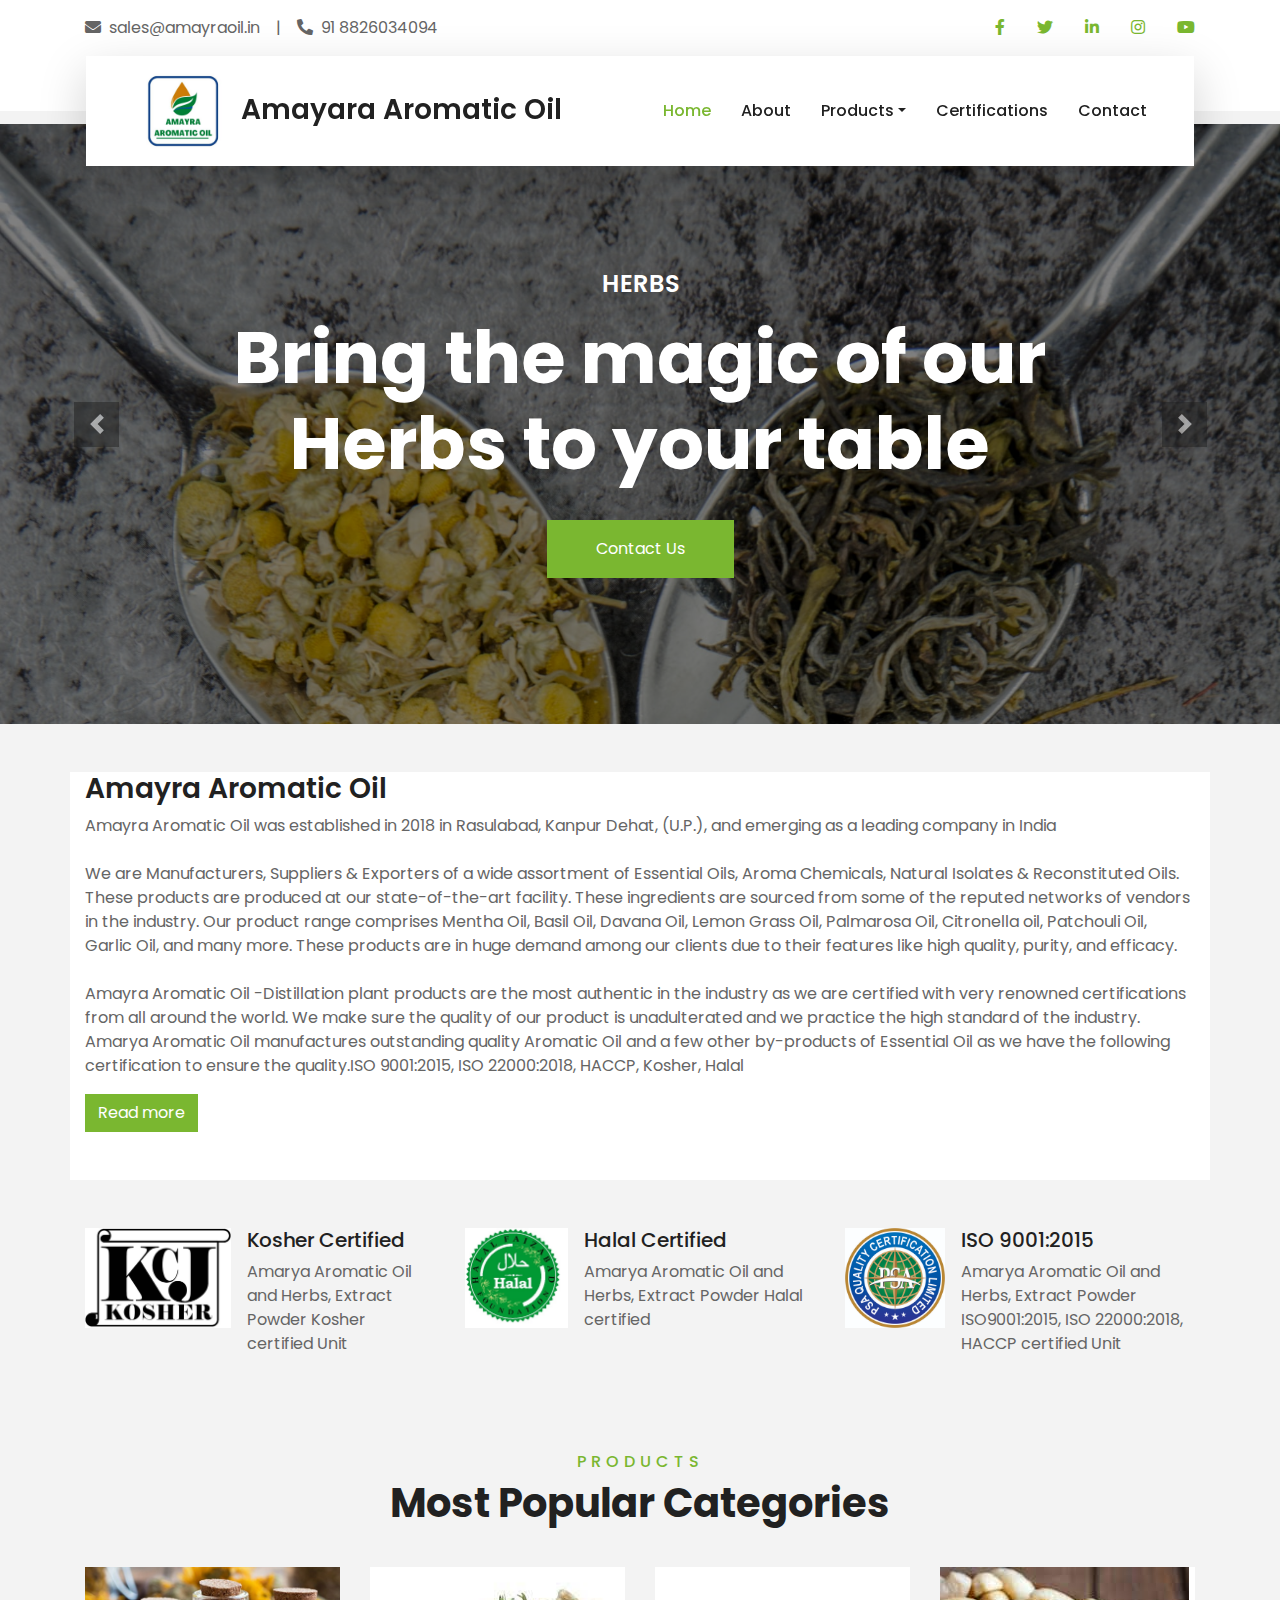
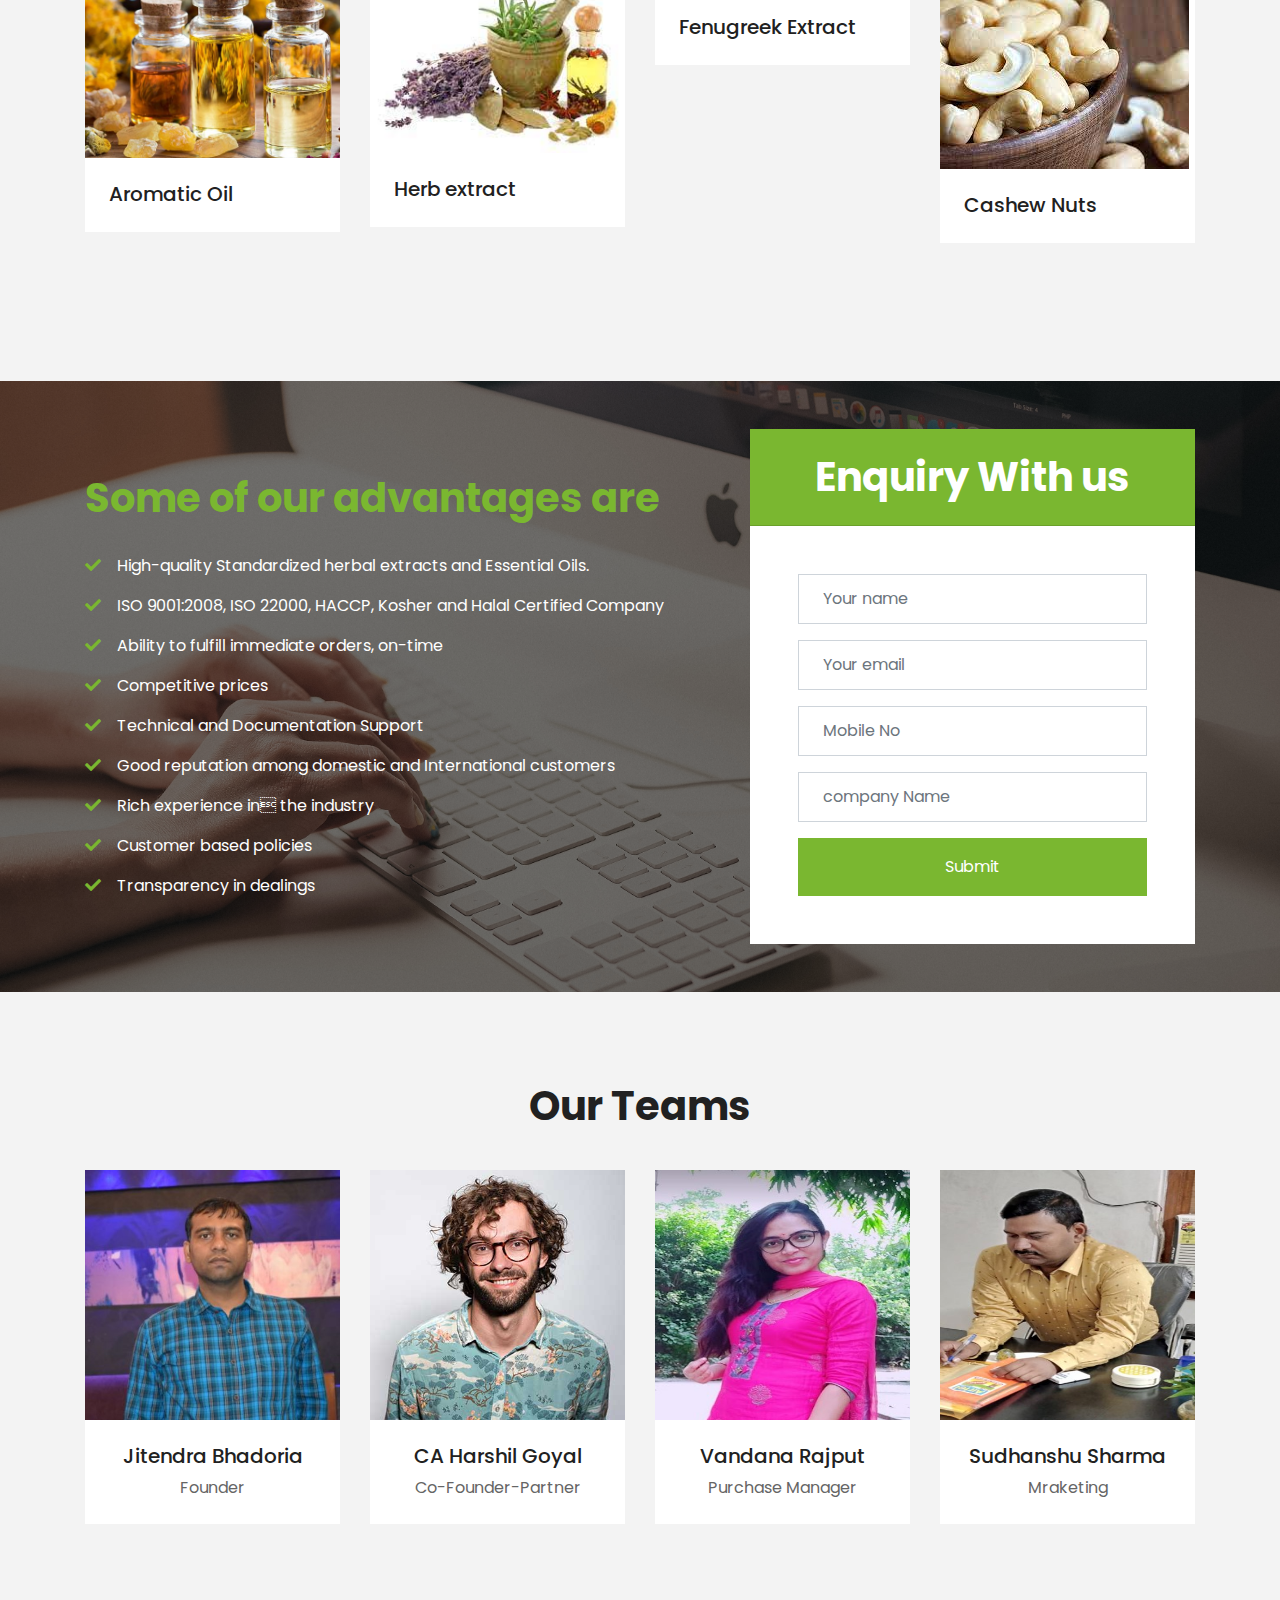
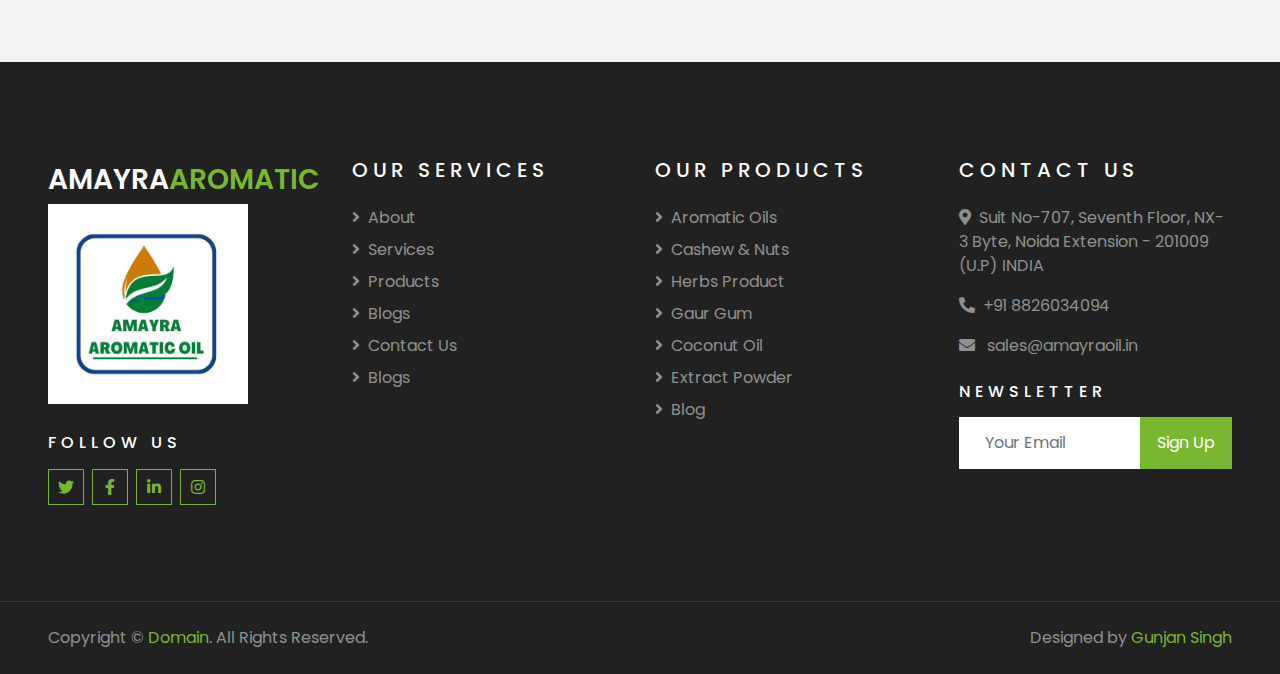
==== commit 1a00ed86: "few changes done" ====
--- a/index.html
+++ b/index.html
@@ -35,7 +35,7 @@
                     <div class="d-inline-flex align-items-center">
                         <p><i class="fa fa-envelope mr-2"></i>sales@amayraoil.in</p>
                         <p class="text-body px-3">|</p>
-                        <p><i class="fa fa-phone-alt mr-2"></i>91 9910548579</p>
+                        <p><i class="fa fa-phone-alt mr-2"></i>91 8826034094</p>
                     </div>
                 </div>
                 <div class="col-lg-6 text-center text-lg-right">
@@ -158,70 +158,45 @@
         </div>
     </div>
     <!-- Carousel End -->
-
-
+    <div class="container bg-white mt-5">
+        <h3>Amayra Aromatic Oil </h3>
+        <p>Amayra Aromatic Oil was established in 2018 in Rasulabad, Kanpur Dehat, (U.P.), and emerging as a leading company in India<br><br>
+        We are Manufacturers, Suppliers & Exporters of a wide assortment of Essential Oils, Aroma Chemicals, Natural Isolates & Reconstituted Oils. These products are produced at our state-of-the-art facility. These ingredients are sourced from some of the reputed networks of vendors in the industry. Our product range comprises Mentha Oil, Basil Oil, Davana Oil,  Lemon Grass Oil, Palmarosa Oil, Citronella oil, Patchouli Oil, Garlic Oil, and many more. These products are in huge demand among our clients due to their features like high quality, purity, and efficacy. <br><br>
+        Amayra Aromatic Oil -Distillation plant products are the most authentic in the industry as we are certified with very renowned certifications from all around the world. We make sure the quality of our product is unadulterated and we practice the high standard of the industry. Amarya Aromatic Oil manufactures outstanding quality Aromatic Oil and a few other by-products of Essential Oil as we have the following certification to ensure the quality.ISO 9001:2015, ISO 22000:2018, HACCP, Kosher, Halal            
+         </p>
+         <a href="" class="btn btn-primary mb-5">Read more</a>
+        </div>
     
-    <!-- About Start -->
-    <div class="container-fluid py-5">
-        <div class="container pt-5">
-            <div class="row">
-                <div class="col-lg-6" style="min-height: 500px;">
-                    <div class="position-relative h-100">
-                        <img class="position-absolute w-100 h-100" src="img/about.jpg" style="object-fit: cover;">
-                    </div>
-                </div>
-                <div class="col-lg-6 pt-5 pb-lg-5">
-                    <div class="about-text bg-white p-4 p-lg-5 my-lg-5">
-                        <h6 class="text-primary text-uppercase" style="letter-spacing: 5px;">About Us</h6>
-                        <h3 class="mb-3">Amayra Aromatic Oil is India’s leading Co.</h3>
-                        <p>Amayra Aromatic Oil was established in 2018 in Rasulabad, Kanpur Dehat, (U.P.), and emerging as a leading company in India<br><br>
-                            We are Manufacturers, Suppliers & Exporters of a wide assortment of Essential Oils, Aroma Chemicals, Natural Isolates & Reconstituted Oils. These products are produced at our state-of-the-art facility. These ingredients are sourced from some of the reputed networks of vendors in the industry. Our product range comprises Mentha Oil, Basil Oil, Davana Oil,  Lemon Grass Oil, Palmarosa Oil, Citronella oil, Patchouli Oil, Garlic Oil, and many more. These products are in huge demand among our clients due to their features like high quality, purity, and efficacy. <br><br>
-                            Amayra Aromatic Oil -Distillation plant products are the most authentic in the industry as we are certified with very renowned certifications from all around the world. We make sure the quality of our product is unadulterated and we practice the high standard of the industry. Amarya Aromatic Oil manufactures outstanding quality Aromatic Oil and a few other by-products of Essential Oil as we have the following certification to ensure the quality.ISO 9001:2015, ISO 22000:2018, HACCP, Kosher, Halal            
-                             </p>
-                        
-                        <a href="" class="btn btn-primary mt-1">Read more</a>
-                    </div>
-                </div>
-            </div>
-        </div>
-    </div>
-    <!-- About End -->
 
 
     <!-- Feature Start -->
-    <div class="container-fluid pb-5">
+    <div class="container-fluid mt-5">
         <div class="container pb-5">
             <div class="row">
                 <div class="col-md-4">
                     <div class="d-flex mb-4 mb-lg-0">
-                        <div class="d-flex flex-shrink-0 align-items-center justify-content-center bg-primary mr-3" style="height: 100px; width: 100px;">
-                            <i class="fa fa-2x fa-money-check-alt text-white"></i>
-                        </div>
-                        <div class="d-flex flex-column">
-                            <h5 class="">Competitive Pricing</h5>
-                            <p class="m-0">Magna sit magna dolor duo dolor labore rebum amet elitr est diam sea</p>
+                        <img src="img/KCJ-KCJ.jpg" class="" alt="..." height="100px" width="150px">
+                        <div class="d-flex flex-column ml-3">
+                            <h5 class="">Kosher Certified</h5>
+                            <p class="m-0">Amarya Aromatic Oil and Herbs, Extract Powder Kosher certified Unit</p>
                         </div>
                     </div>
                 </div>
                 <div class="col-md-4">
                     <div class="d-flex mb-4 mb-lg-0">
-                        <div class="d-flex flex-shrink-0 align-items-center justify-content-center bg-primary mr-3" style="height: 100px; width: 100px;">
-                            <i class="fa fa-2x fa-award text-white"></i>
-                        </div>
-                        <div class="d-flex flex-column">
-                            <h5 class="">Best Services</h5>
-                            <p class="m-0">Magna sit magna dolor duo dolor labore rebum amet elitr est diam sea</p>
+                        <img src="img/halal.jpeg" class="" alt="..." height="100px" width="150px">
+                        <div class="d-flex flex-column ml-3">
+                            <h5 class="">Halal Certified</h5>
+                            <p class="m-0">Amarya Aromatic Oil and Herbs, Extract Powder Halal certified</p>
                         </div>
                     </div>
                 </div>
                 <div class="col-md-4">
                     <div class="d-flex mb-4 mb-lg-0">
-                        <div class="d-flex flex-shrink-0 align-items-center justify-content-center bg-primary mr-3" style="height: 100px; width: 100px;">
-                            <i class="fa fa-2x fa-globe text-white"></i>
-                        </div>
-                        <div class="d-flex flex-column">
-                            <h5 class="">Our Products</h5>
-                            <p class="m-0">Magna sit magna dolor duo dolor labore rebum amet elitr est diam sea</p>
+                        <img src="img/PSA.jpg" class="" alt="..." height="100px" width="150px">
+                        <div class="d-flex flex-column ml-3">
+                            <h5 class="">ISO 9001:2015</h5>
+                            <p class="m-0">Amarya Aromatic Oil and Herbs, Extract Powder ISO9001:2015, ISO 22000:2018, HACCP certified Unit</p>
                         </div>
                     </div>
                 </div>
@@ -232,16 +207,16 @@
 
 
     <!-- Packages Start -->
-   <div class="container-fluid py-5">
+   <div class="container-fluid">
         <div class="container pt-5 pb-3">
             <div class="text-center mb-3 pb-3">
                 <h6 class="text-primary text-uppercase" style="letter-spacing: 5px;">Products</h6>
                 <h1>Most Popular Categories</h1>
             </div>
             <div class="row">
-                <div class="col-lg-4 col-md-6 mb-4">
+                <div class="col-lg-3 col-md-6 mb-4">
                     <div class="package-item bg-white mb-2">
-                        <img class="img-fluid" src="img/ROSEMARRY.webp" alt="">
+                        <img class="img-fluid" src="img/aromatic.jpg" alt="">
                         <div class="p-4">
                        
                             <a class="h5 text-decoration-none" href="">Aromatic Oil</a>
@@ -249,9 +224,9 @@
                         </div>
                     </div>
                 </div>
-                <div class="col-lg-4 col-md-6 mb-4">
+                <div class="col-lg-3 col-md-6 mb-4">
                     <div class="package-item bg-white mb-2">
-                        <img class="img-fluid" src="img/pro1.webp" alt="">
+                        <img class="img-fluid" src="img/herb.jpg" alt="">
                         <div class="p-4">
                       
                             <a class="h5 text-decoration-none" href="">Herb extract</a>
@@ -259,9 +234,19 @@
                         </div>
                     </div>
                 </div>
-                <div class="col-lg-4 col-md-6 mb-4">
+                <div class="col-lg-3 col-md-6 mb-4">
                     <div class="package-item bg-white mb-2">
-                        <img class="img-fluid" src="img/strawberry.webp" alt="">
+                        <img class="img-fluid" src="img/FENUGREEK.JPG" alt="">
+                        <div class="p-4">
+                      
+                            <a class="h5 text-decoration-none" href="">Fenugreek Extract </a>
+                          
+                        </div>
+                    </div>
+                </div>
+                <div class="col-lg-3 col-md-6 mb-4">
+                    <div class="package-item bg-white mb-2">
+                        <img class="" src="img/cashew.jpg" alt="" align="center">
                         <div class="p-4">
                           
                             <a class="h5 text-decoration-none" href="">Cashew Nuts</a>
@@ -277,7 +262,7 @@
 
 
     <!-- Registration Start -->
-    <div class="container-fluid bg-registration py-5" style="margin: 90px 0;">
+    <div class="container-fluid bg-registration" style="margin: 90px 0;">
         <div class="container py-5">
             <div class="row align-items-center">
                 <div class="col-lg-7 mb-5 mb-lg-0">
@@ -332,8 +317,8 @@
 
 
     <!-- Team Start -->
-    <div class="container-fluid py-5">
-        <div class="container pt-5 pb-3">
+    <div class="container-fluid">
+        <div class="container pb-3">
             <div class="text-center mb-3 pb-3">
                 <h6 class="text-primary text-uppercase" style="letter-spacing: 5px;"></h6>
                 <h1>Our Teams</h1>
@@ -414,7 +399,7 @@
 
 
     <!-- Testimonial Start -->
-    <div class="container-fluid py-5">
+    <!-- <div class="container-fluid py-5">
         <div class="container py-5">
             <div class="text-center mb-3 pb-3">
                 <h6 class="text-primary text-uppercase" style="letter-spacing: 5px;">Testimonial</h6>
@@ -459,7 +444,7 @@
                 </div>
             </div>
         </div>
-    </div>
+    </div> -->
     <!-- Testimonial End -->
 
 
@@ -576,8 +561,8 @@
             </div>
             <div class="col-lg-3 col-md-6 mb-5">
                 <h5 class="text-white text-uppercase mb-4" style="letter-spacing: 5px;">Contact Us</h5>
-                <p><i class="fa fa-map-marker-alt mr-2"></i>Office Suit No-7, NX-3 Byte Noida Extension</p>
-                <p><i class="fa fa-phone-alt mr-2"></i>+91 9910548579</p>
+                <p><i class="fa fa-map-marker-alt mr-2"></i>Suit No-707, Seventh Floor, NX-3 Byte, Noida Extension - 201009 (U.P) INDIA</p>
+                <p><i class="fa fa-phone-alt mr-2"></i>+91 8826034094</p>
                 <p><i class="fa fa-envelope mr-2"></i> sales@amayraoil.in</p>
                 <h6 class="text-white text-uppercase mt-4 mb-3" style="letter-spacing: 5px;">Newsletter</h6>
                 <div class="w-100">
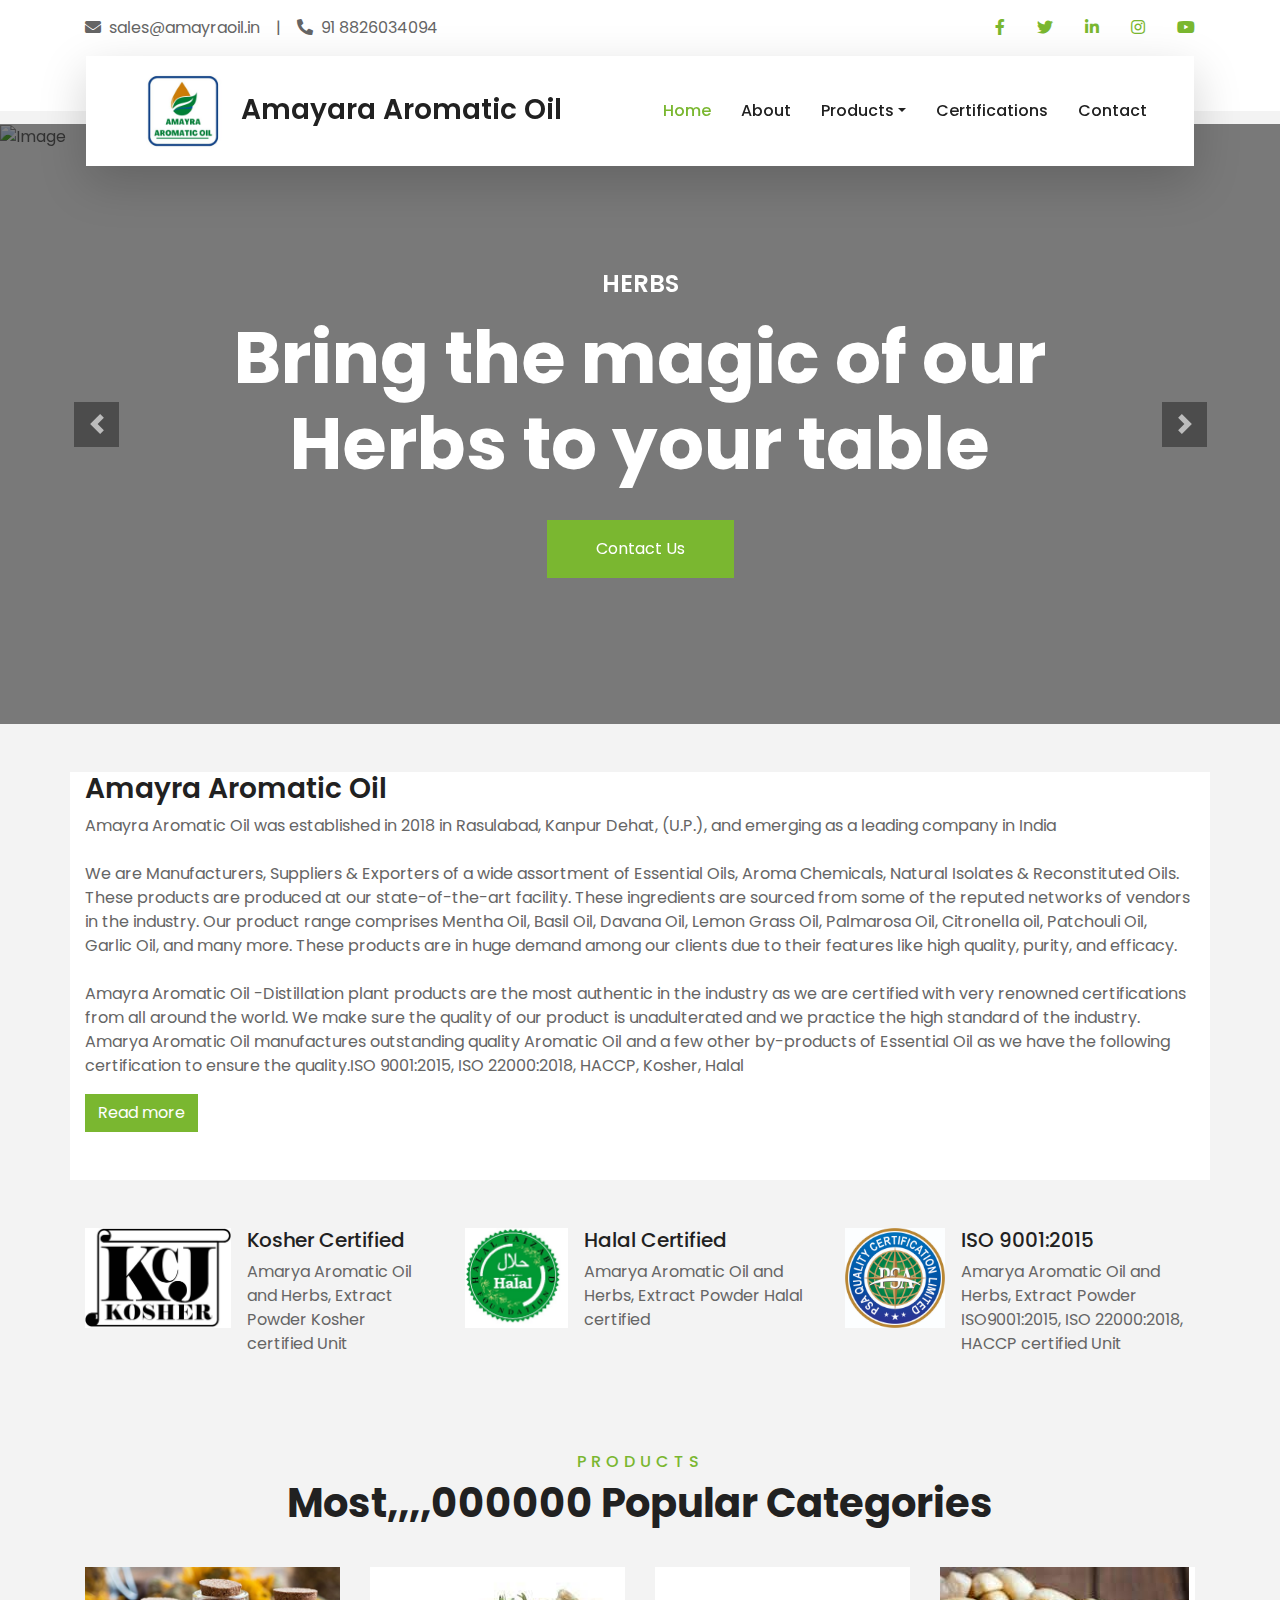
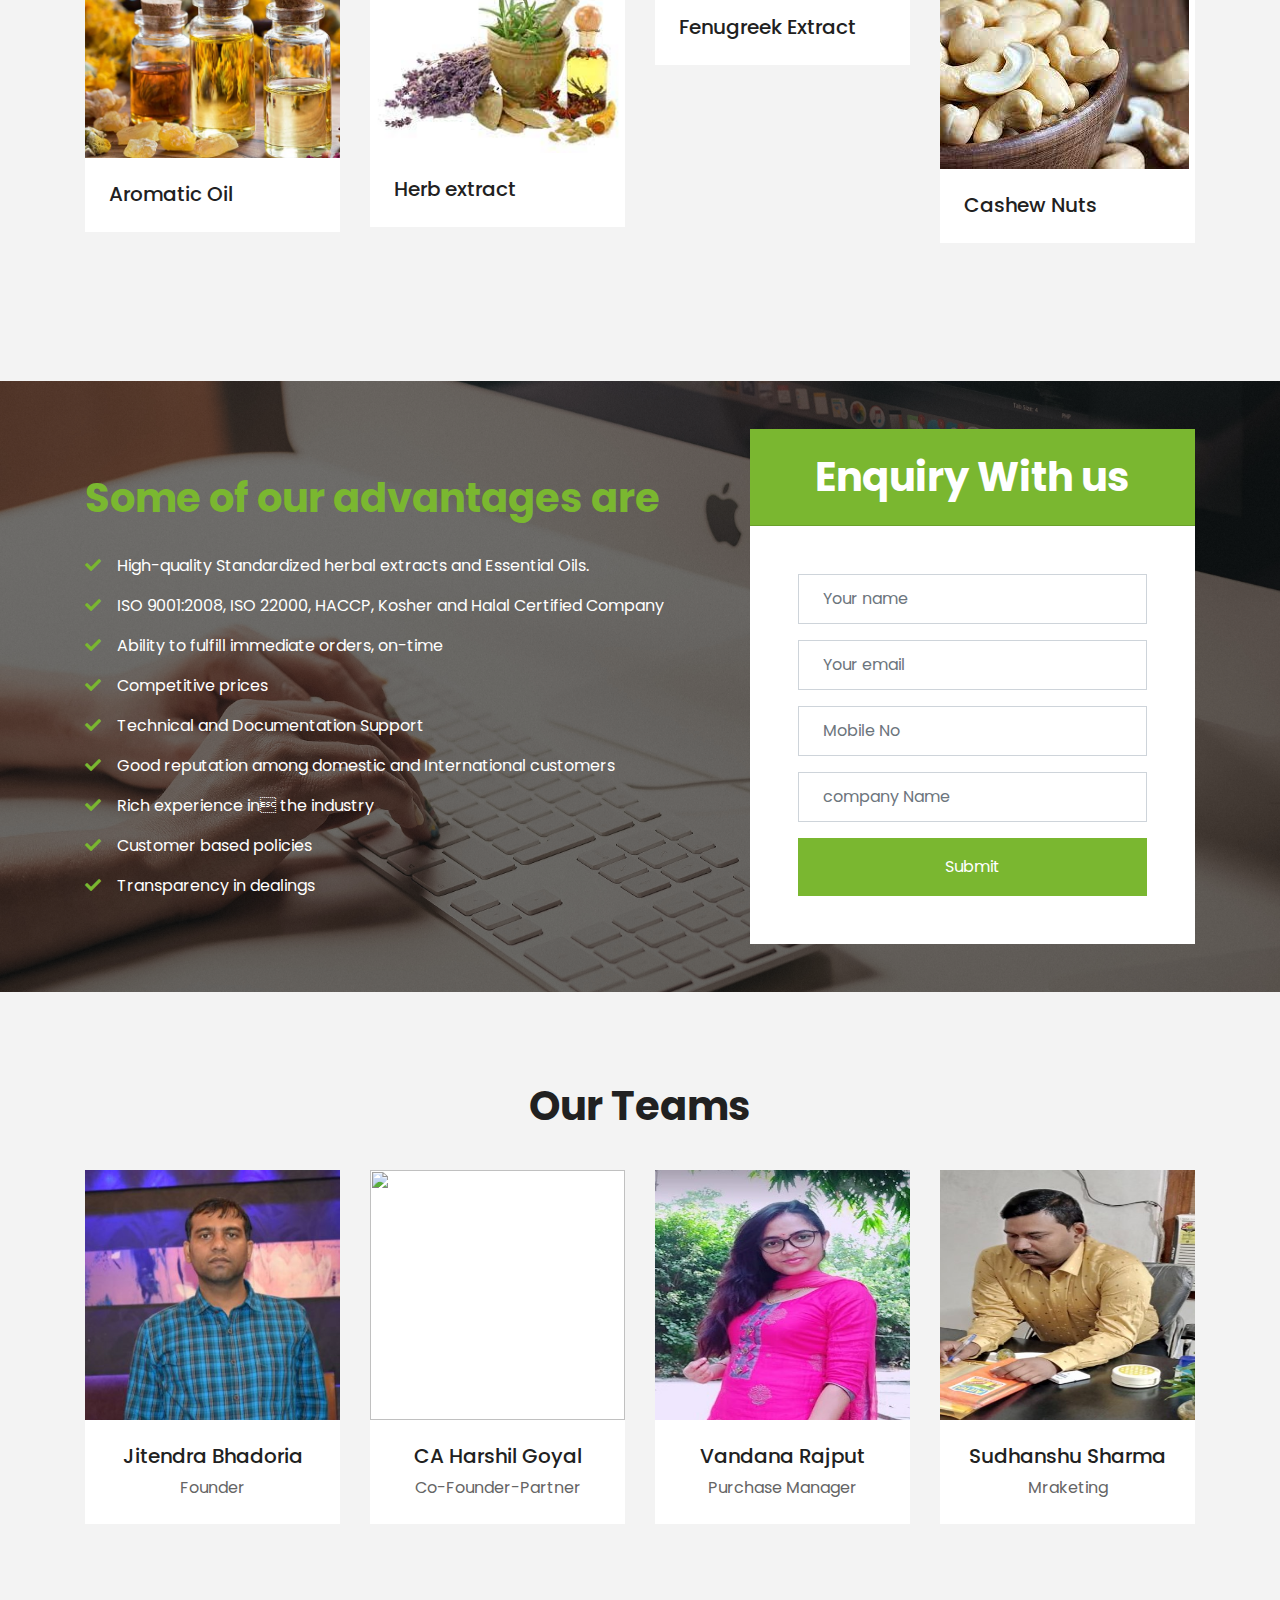
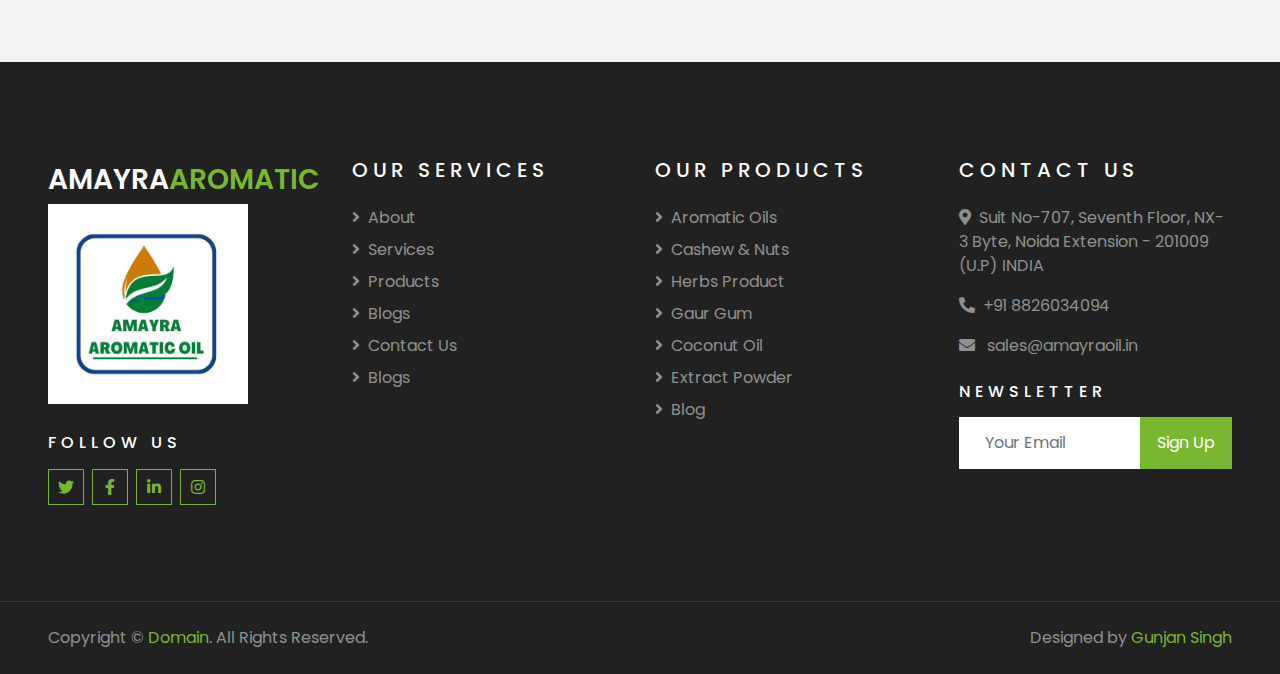
==== commit d206466f: "initial commit" ====
--- a/index.html
+++ b/index.html
@@ -3,7 +3,7 @@
 
 <head>
     <meta charset="utf-8">
-    <title>Welcome To Amayra Aromatics</title>
+    <title>Welcome To Amayra Aromaticsggggggggggg</title>
     <meta content="width=device-width, initial-scale=1.0" name="viewport">
     <meta content="Free HTML Templates" name="keywords">
     <meta content="Free HTML Templates" name="description">
@@ -211,7 +211,7 @@
         <div class="container pt-5 pb-3">
             <div class="text-center mb-3 pb-3">
                 <h6 class="text-primary text-uppercase" style="letter-spacing: 5px;">Products</h6>
-                <h1>Most Popular Categories</h1>
+                <h1>Most,,,,000000 Popular Categories</h1>
             </div>
             <div class="row">
                 <div class="col-lg-3 col-md-6 mb-4">
